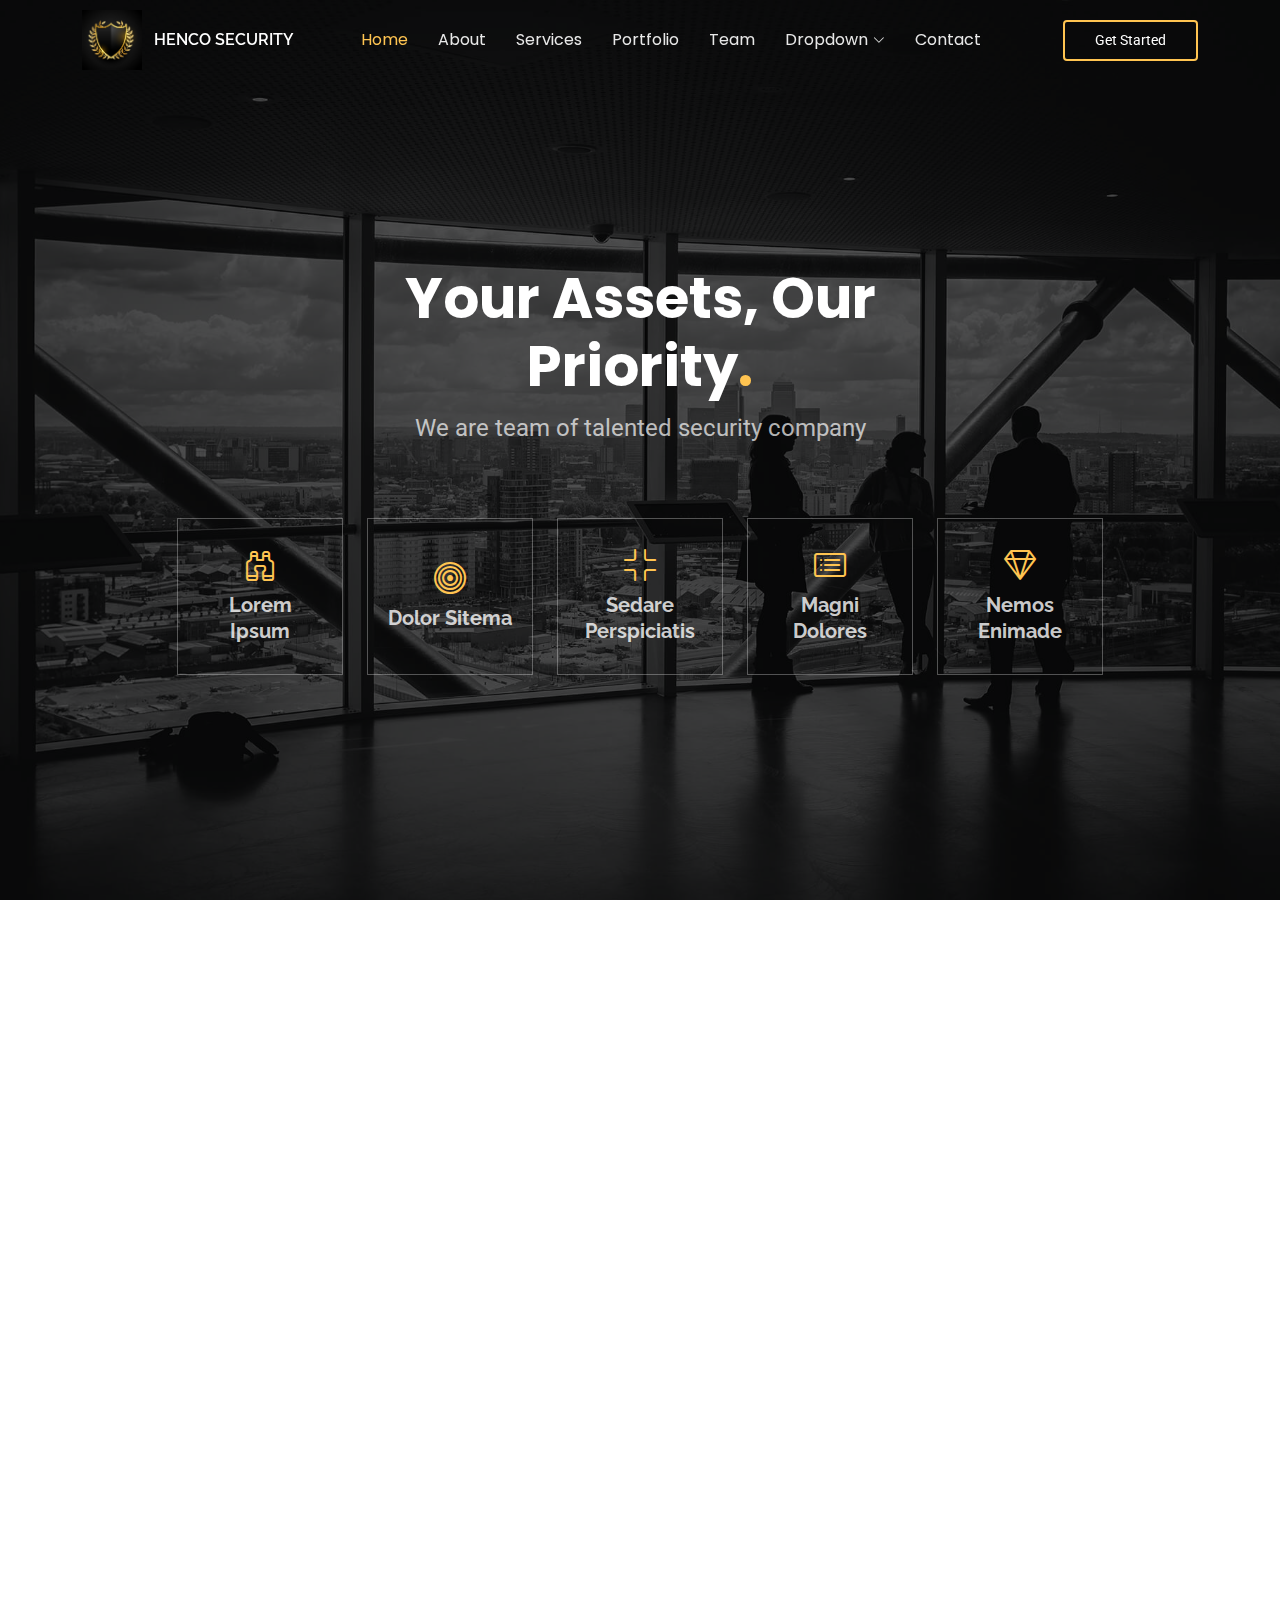
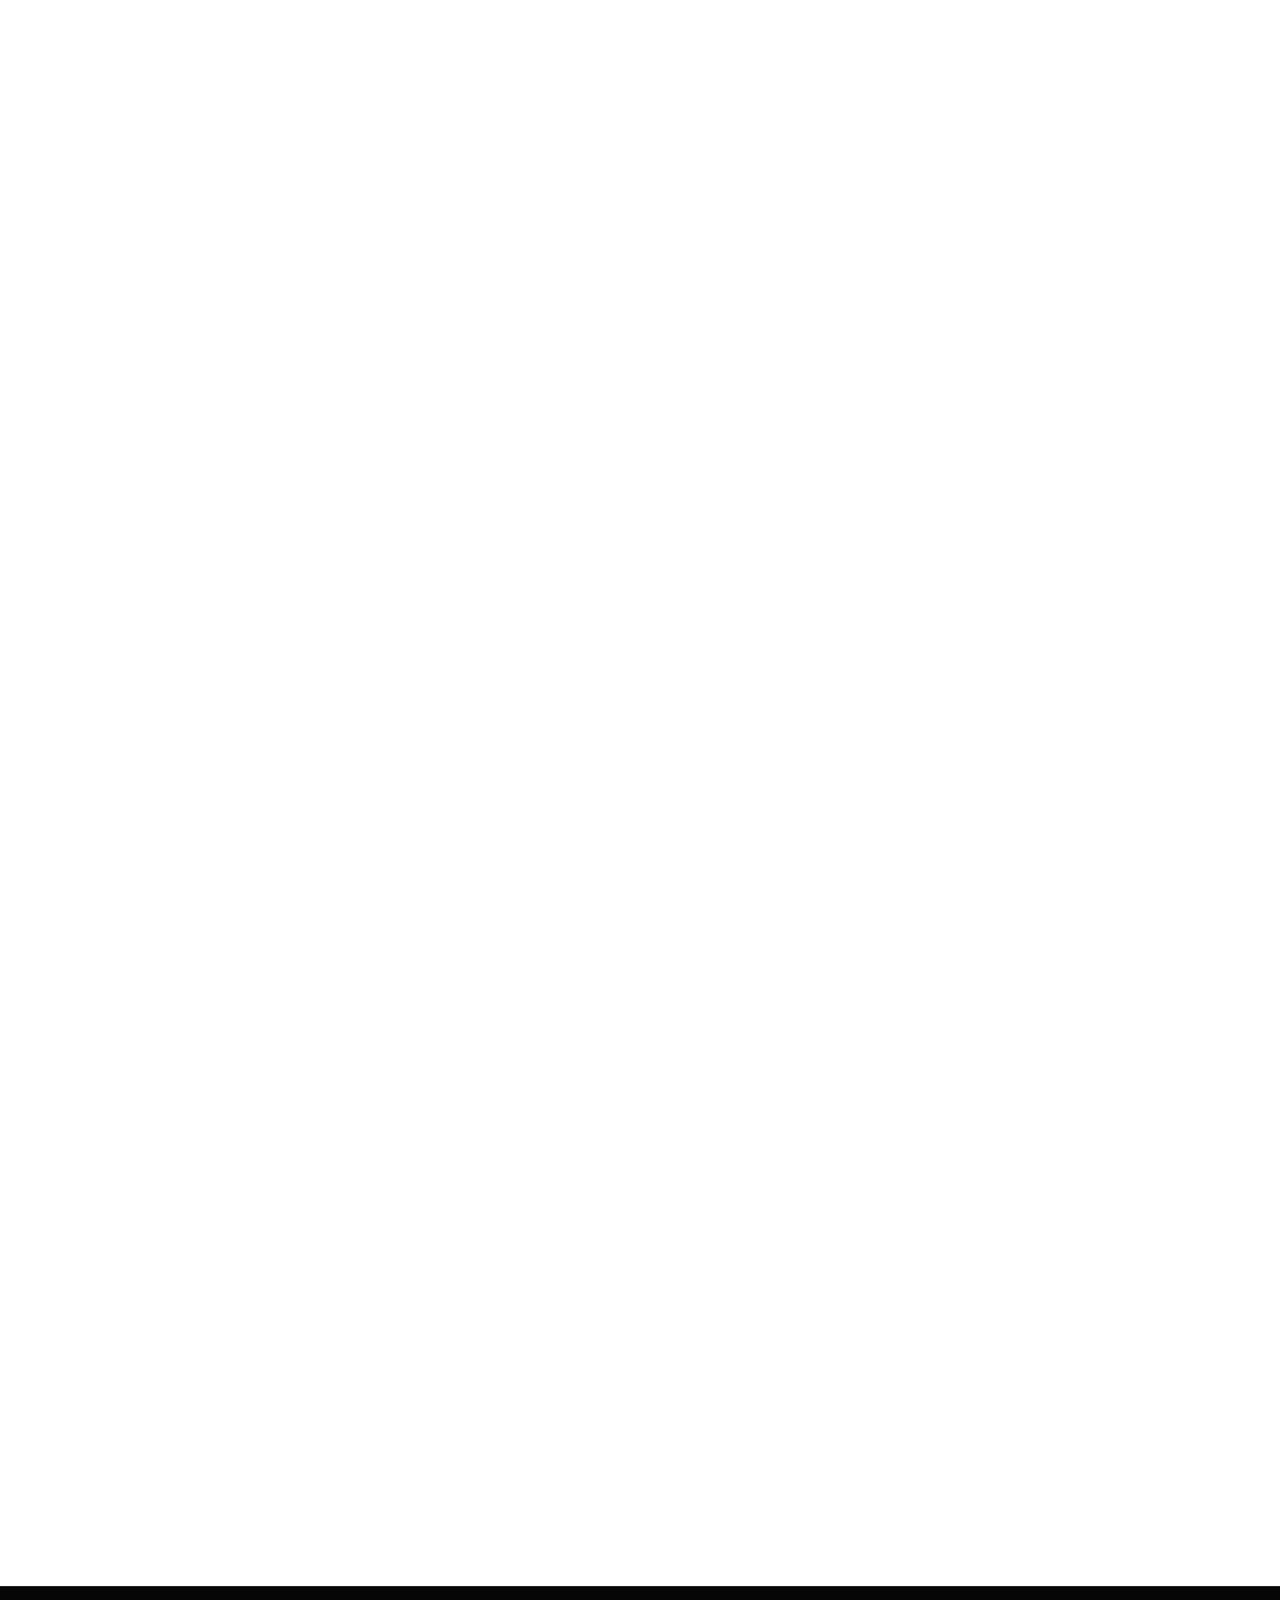
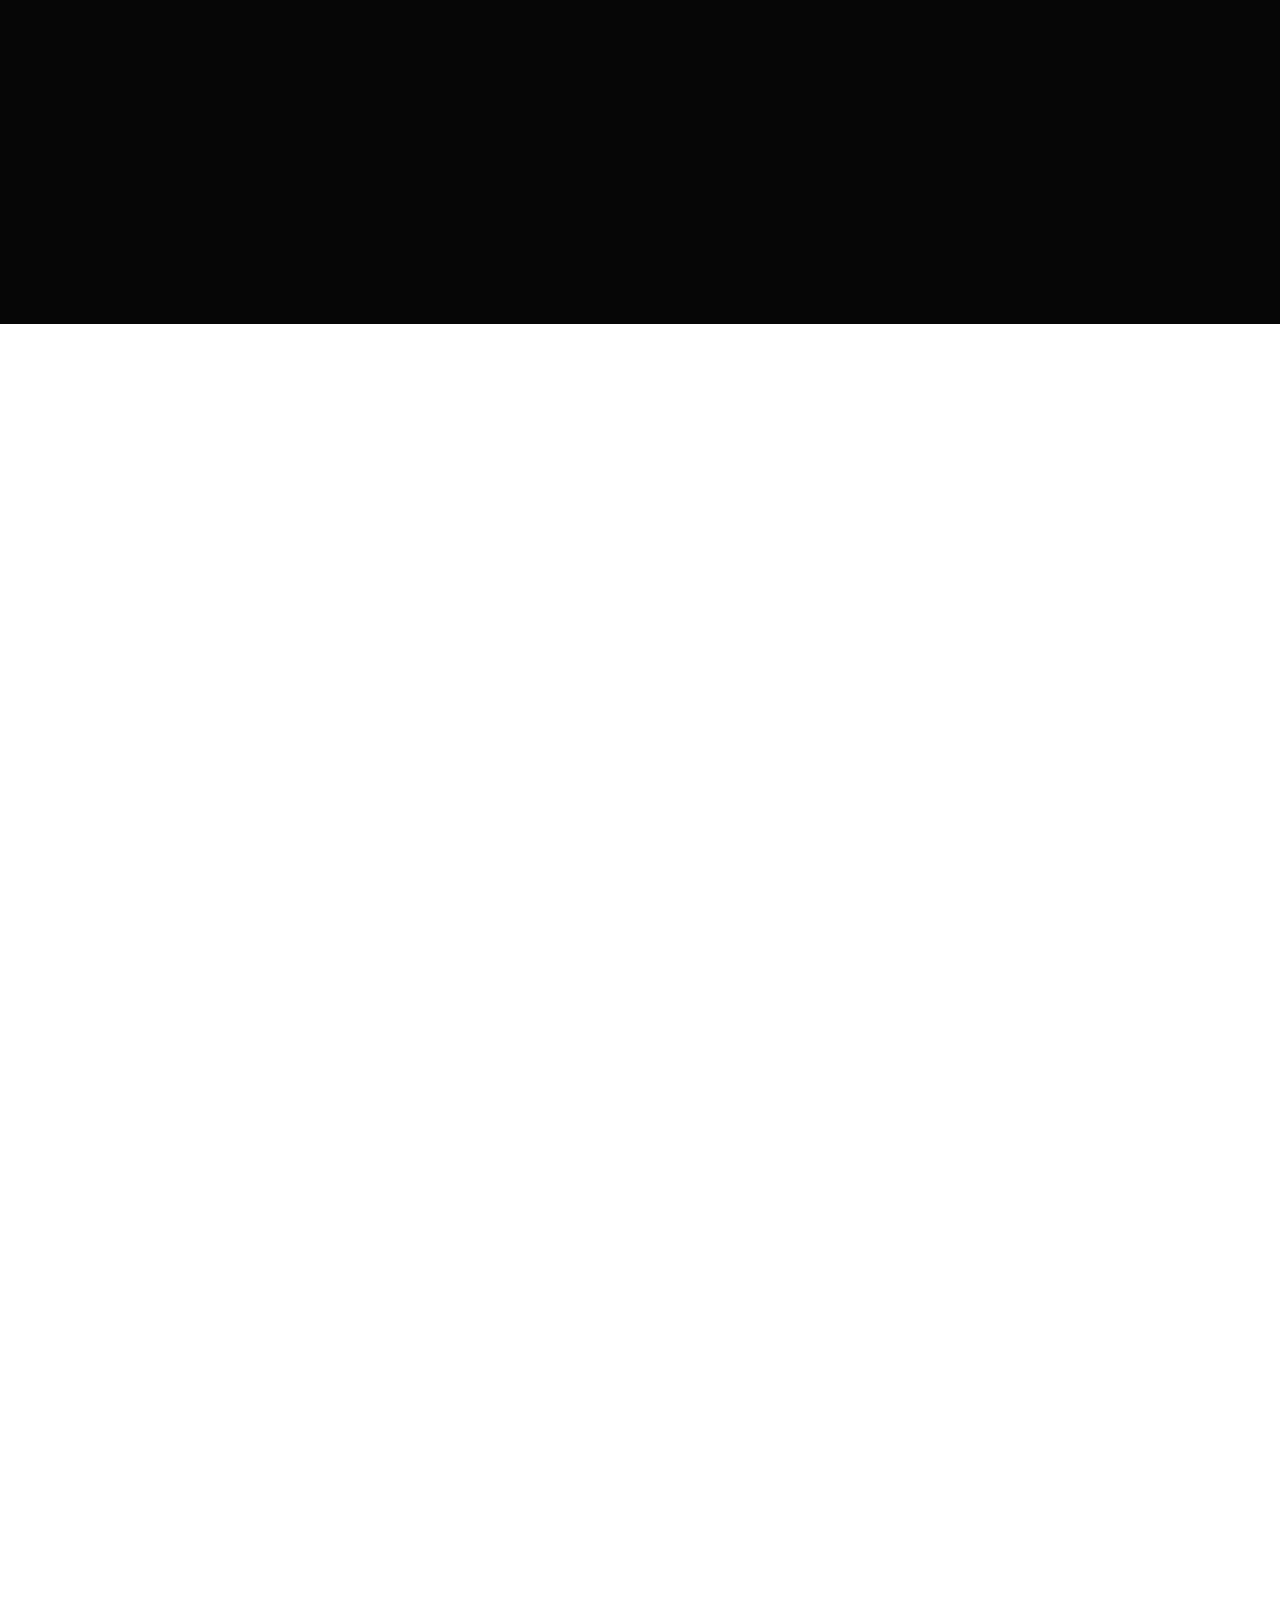
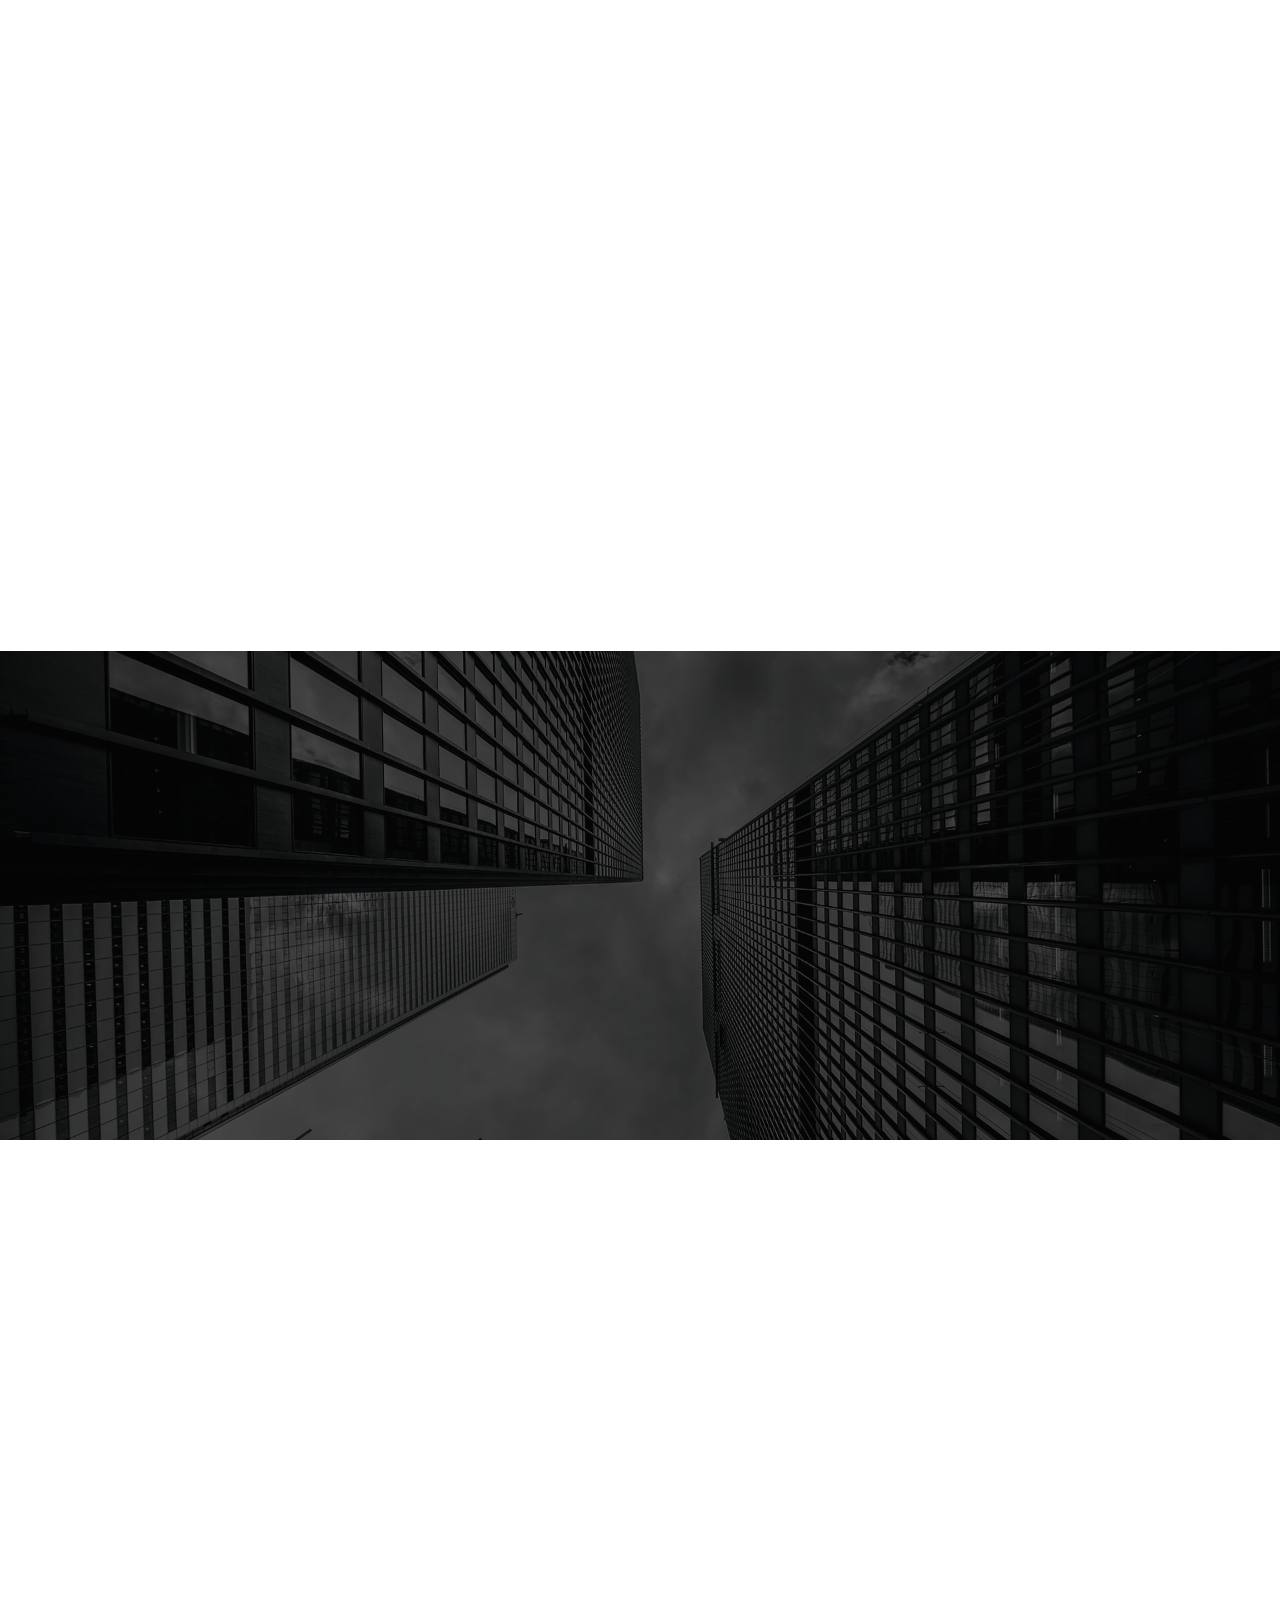
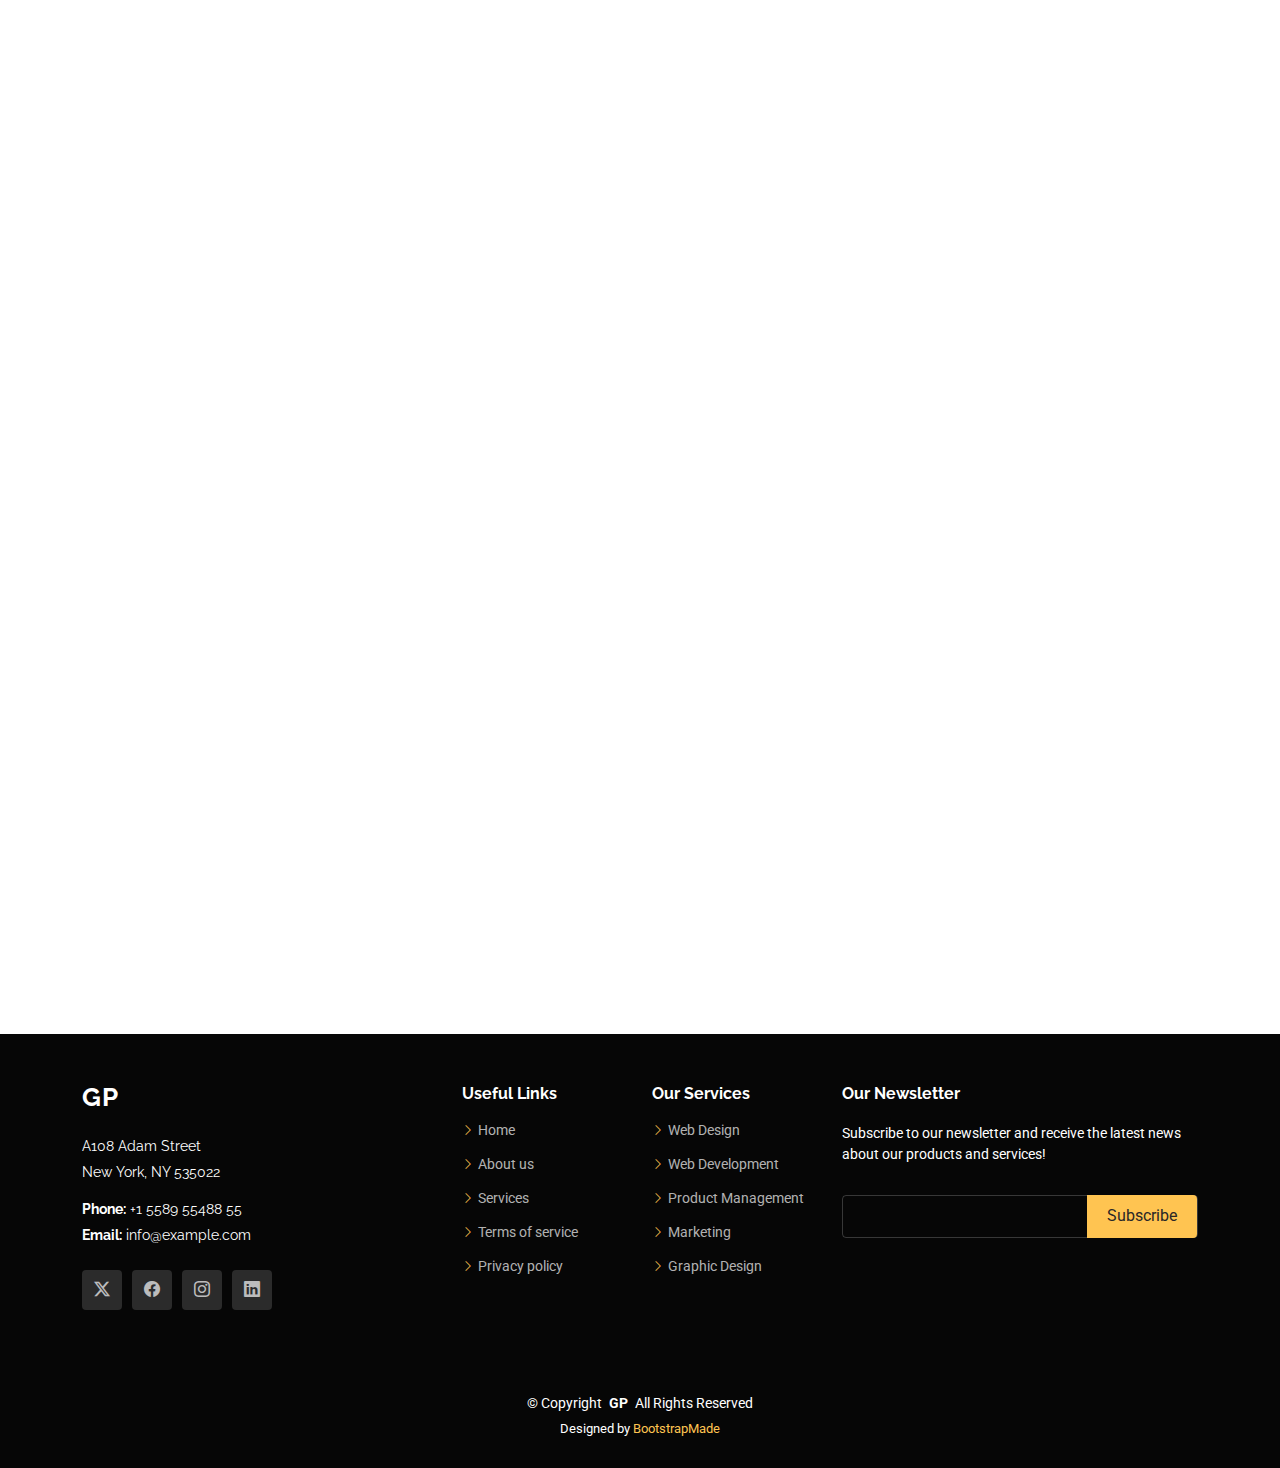
==== index.html @ 719e69a9 "nnn" ====
<!DOCTYPE html>
<html lang="en">

<head>
  <meta charset="utf-8">
  <meta content="width=device-width, initial-scale=1.0" name="viewport">
  <title>Index - Gp Bootstrap Template</title>
  <meta name="description" content="">
  <meta name="keywords" content="">

  <!-- Favicons -->
  <link href="assets/img/favicon.png" rel="icon">
  <link href="assets/img/apple-touch-icon.png" rel="apple-touch-icon">

  <!-- Fonts -->
  <link href="https://fonts.googleapis.com" rel="preconnect">
  <link href="https://fonts.gstatic.com" rel="preconnect" crossorigin>
  <link href="https://fonts.googleapis.com/css2?family=Roboto:ital,wght@0,100;0,300;0,400;0,500;0,700;0,900;1,100;1,300;1,400;1,500;1,700;1,900&family=Poppins:ital,wght@0,100;0,200;0,300;0,400;0,500;0,600;0,700;0,800;0,900;1,100;1,200;1,300;1,400;1,500;1,600;1,700;1,800;1,900&family=Raleway:ital,wght@0,100;0,200;0,300;0,400;0,500;0,600;0,700;0,800;0,900;1,100;1,200;1,300;1,400;1,500;1,600;1,700;1,800;1,900&display=swap" rel="stylesheet">

  <!-- Vendor CSS Files -->
  <link href="assets/vendor/bootstrap/css/bootstrap.min.css" rel="stylesheet">
  <link href="assets/vendor/bootstrap-icons/bootstrap-icons.css" rel="stylesheet">
  <link href="assets/vendor/aos/aos.css" rel="stylesheet">
  <link href="assets/vendor/swiper/swiper-bundle.min.css" rel="stylesheet">
  <link href="assets/vendor/glightbox/css/glightbox.min.css" rel="stylesheet">

  <!-- Main CSS File -->
  <link href="assets/css/main.css" rel="stylesheet">

  <!-- =======================================================
  * Template Name: Gp
  * Template URL: https://bootstrapmade.com/gp-free-multipurpose-html-bootstrap-template/
  * Updated: Aug 15 2024 with Bootstrap v5.3.3
  * Author: BootstrapMade.com
  * License: https://bootstrapmade.com/license/
  ======================================================== -->
</head>

<body class="index-page">

  <header id="header" class="header d-flex align-items-center fixed-top">
    <div class="container-fluid container-xl position-relative d-flex align-items-center justify-content-between">

      <a href="index.html" class="logo d-flex align-items-center me-auto me-lg-0">
        <!-- Uncomment the line below if you also wish to use an image logo -->
        <img src="assets/img/logof.jpg" alt="Henco Security Logo"> 
        <h1 class="sitename">HENCO SECURITY</h1>
        <!--<h1 class="sitename">GP</h1>
        <span>.</span>-->
      </a>

      <nav id="navmenu" class="navmenu">
        <ul>
          <li><a href="#hero" class="active">Home<br></a></li>
          <li><a href="#about">About</a></li>
          <li><a href="#services">Services</a></li>
          <li><a href="#portfolio">Portfolio</a></li>
          <li><a href="#team">Team</a></li>
          <li class="dropdown"><a href="#"><span>Dropdown</span> <i class="bi bi-chevron-down toggle-dropdown"></i></a>
            <ul>
              <li><a href="#">Dropdown 1</a></li>
              <li class="dropdown"><a href="#"><span>Deep Dropdown</span> <i class="bi bi-chevron-down toggle-dropdown"></i></a>
                <ul>
                  <li><a href="#">Deep Dropdown 1</a></li>
                  <li><a href="#">Deep Dropdown 2</a></li>
                  <li><a href="#">Deep Dropdown 3</a></li>
                  <li><a href="#">Deep Dropdown 4</a></li>
                  <li><a href="#">Deep Dropdown 5</a></li>
                </ul>
              </li>
              <li><a href="#">Dropdown 2</a></li>
              <li><a href="#">Dropdown 3</a></li>
              <li><a href="#">Dropdown 4</a></li>
            </ul>
          </li>
          <li><a href="#contact">Contact</a></li>
        </ul>
        <i class="mobile-nav-toggle d-xl-none bi bi-list"></i>
      </nav>

      <a class="btn-getstarted" href="index.html#about">Get Started</a>

    </div>
  </header>

  <main class="main">

    <!-- Hero Section -->
    <section id="hero" class="hero section dark-background">

      <img src="assets/img/hero-bg.jpg" alt="" data-aos="fade-in">

      <div class="container">

        <div class="row justify-content-center text-center" data-aos="fade-up" data-aos-delay="100">
          <div class="col-xl-6 col-lg-8">
            <h2>Your Assets, Our Priority<span>.</span></h2>
            <p>We are team of talented security company</p>
          </div>
        </div>

        <div class="row gy-4 mt-5 justify-content-center" data-aos="fade-up" data-aos-delay="200">
          <div class="col-xl-2 col-md-4" data-aos="fade-up" data-aos-delay="300">
            <div class="icon-box">
              <i class="bi bi-binoculars"></i>
              <h3><a href="">Lorem Ipsum</a></h3>
            </div>
          </div>
          <div class="col-xl-2 col-md-4" data-aos="fade-up" data-aos-delay="400">
            <div class="icon-box">
              <i class="bi bi-bullseye"></i>
              <h3><a href="">Dolor Sitema</a></h3>
            </div>
          </div>
          <div class="col-xl-2 col-md-4" data-aos="fade-up" data-aos-delay="500">
            <div class="icon-box">
              <i class="bi bi-fullscreen-exit"></i>
              <h3><a href="">Sedare Perspiciatis</a></h3>
            </div>
          </div>
          <div class="col-xl-2 col-md-4" data-aos="fade-up" data-aos-delay="600">
            <div class="icon-box">
              <i class="bi bi-card-list"></i>
              <h3><a href="">Magni Dolores</a></h3>
            </div>
          </div>
          <div class="col-xl-2 col-md-4" data-aos="fade-up" data-aos-delay="700">
            <div class="icon-box">
              <i class="bi bi-gem"></i>
              <h3><a href="">Nemos Enimade</a></h3>
            </div>
          </div>
        </div>

      </div>

    </section><!-- /Hero Section -->

    <!-- About Section -->
    <section id="about" class="about section">

      <div class="container" data-aos="fade-up" data-aos-delay="100">

        <div class="row gy-4">
          <div class="col-lg-6 order-1 order-lg-2">
            <img src="assets/img/about.jpg" class="img-fluid" alt="">
          </div>
          <div class="col-lg-6 order-2 order-lg-1 content">
            <h3>Voluptatem dignissimos provident</h3>
            <p class="fst-italic">
              Lorem ipsum dolor sit amet, consectetur adipiscing elit, sed do eiusmod tempor incididunt ut labore et dolore
              magna aliqua.
            </p>
            <ul>
              <li><i class="bi bi-check2-all"></i> <span>Ullamco laboris nisi ut aliquip ex ea commodo consequat.</span></li>
              <li><i class="bi bi-check2-all"></i> <span>Duis aute irure dolor in reprehenderit in voluptate velit.</span></li>
              <li><i class="bi bi-check2-all"></i> <span>Ullamco laboris nisi ut aliquip ex ea commodo consequat. Duis aute irure dolor in reprehenderit in voluptate trideta storacalaperda mastiro dolore eu fugiat nulla pariatur.</span></li>
            </ul>
            <p>
              Ullamco laboris nisi ut aliquip ex ea commodo consequat. Duis aute irure dolor in reprehenderit in voluptate
              velit esse cillum dolore eu fugiat nulla pariatur. Excepteur sint occaecat cupidatat non proident
            </p>
          </div>
        </div>

      </div>

    </section><!-- /About Section -->

    <!-- Clients Section -->
    <section id="clients" class="clients section">

      <div class="container" data-aos="fade-up" data-aos-delay="100">

        <div class="swiper init-swiper">
          <script type="application/json" class="swiper-config">
            {
              "loop": true,
              "speed": 600,
              "autoplay": {
                "delay": 5000
              },
              "slidesPerView": "auto",
              "pagination": {
                "el": ".swiper-pagination",
                "type": "bullets",
                "clickable": true
              },
              "breakpoints": {
                "320": {
                  "slidesPerView": 2,
                  "spaceBetween": 40
                },
                "480": {
                  "slidesPerView": 3,
                  "spaceBetween": 60
                },
                "640": {
                  "slidesPerView": 4,
                  "spaceBetween": 80
                },
                "992": {
                  "slidesPerView": 6,
                  "spaceBetween": 120
                }
              }
            }
          </script>
          <div class="swiper-wrapper align-items-center">
            <div class="swiper-slide"><img src="assets/img/clients/client-1.png" class="img-fluid" alt=""></div>
            <div class="swiper-slide"><img src="assets/img/clients/client-2.png" class="img-fluid" alt=""></div>
            <div class="swiper-slide"><img src="assets/img/clients/client-3.png" class="img-fluid" alt=""></div>
            <div class="swiper-slide"><img src="assets/img/clients/client-4.png" class="img-fluid" alt=""></div>
            <div class="swiper-slide"><img src="assets/img/clients/client-5.png" class="img-fluid" alt=""></div>
            <div class="swiper-slide"><img src="assets/img/clients/client-6.png" class="img-fluid" alt=""></div>
            <div class="swiper-slide"><img src="assets/img/clients/client-7.png" class="img-fluid" alt=""></div>
            <div class="swiper-slide"><img src="assets/img/clients/client-8.png" class="img-fluid" alt=""></div>
          </div>
          <div class="swiper-pagination"></div>
        </div>

      </div>

    </section><!-- /Clients Section -->

    <!-- Features Section -->
    <section id="features" class="features section">

      <div class="container">

        <div class="row gy-4">
          <div class="features-image col-lg-6" data-aos="fade-up" data-aos-delay="100"><img src="assets/img/features-bg.jpg" alt=""></div>
          <div class="col-lg-6">

            <div class="features-item d-flex ps-0 ps-lg-3 pt-4 pt-lg-0" data-aos="fade-up" data-aos-delay="200">
              <i class="bi bi-archive flex-shrink-0"></i>
              <div>
                <h4>Est labore ad</h4>
                <p>Consequuntur sunt aut quasi enim aliquam quae harum pariatur laboris nisi ut aliquip</p>
              </div>
            </div><!-- End Features Item-->

            <div class="features-item d-flex mt-5 ps-0 ps-lg-3" data-aos="fade-up" data-aos-delay="300">
              <i class="bi bi-basket flex-shrink-0"></i>
              <div>
                <h4>Harum esse qui</h4>
                <p>Excepteur sint occaecat cupidatat non proident, sunt in culpa qui officia deserunt</p>
              </div>
            </div><!-- End Features Item-->

            <div class="features-item d-flex mt-5 ps-0 ps-lg-3" data-aos="fade-up" data-aos-delay="400">
              <i class="bi bi-broadcast flex-shrink-0"></i>
              <div>
                <h4>Aut occaecati</h4>
                <p>Aut suscipit aut cum nemo deleniti aut omnis. Doloribus ut maiores omnis facere</p>
              </div>
            </div><!-- End Features Item-->

            <div class="features-item d-flex mt-5 ps-0 ps-lg-3" data-aos="fade-up" data-aos-delay="500">
              <i class="bi bi-camera-reels flex-shrink-0"></i>
              <div>
                <h4>Beatae veritatis</h4>
                <p>Expedita veritatis consequuntur nihil tempore laudantium vitae denat pacta</p>
              </div>
            </div><!-- End Features Item-->

          </div>
        </div>

      </div>

    </section><!-- /Features Section -->

    <!-- Services Section -->
    <section id="services" class="services section">

      <!-- Section Title -->
      <div class="container section-title" data-aos="fade-up">
        <h2>Services</h2>
        <p>Check our Services</p>
      </div><!-- End Section Title -->

      <div class="container">

        <div class="row gy-4">

          <div class="col-lg-4 col-md-6" data-aos="fade-up" data-aos-delay="100">
            <div class="service-item position-relative">
              <div class="icon">
                <i class="bi bi-activity"></i>
              </div>
              <a href="service-details.html" class="stretched-link">
                <h3>Nesciunt Mete</h3>
              </a>
              <p>Provident nihil minus qui consequatur non omnis maiores. Eos accusantium minus dolores iure perferendis tempore et consequatur.</p>
            </div>
          </div><!-- End Service Item -->

          <div class="col-lg-4 col-md-6" data-aos="fade-up" data-aos-delay="200">
            <div class="service-item position-relative">
              <div class="icon">
                <i class="bi bi-broadcast"></i>
              </div>
              <a href="service-details.html" class="stretched-link">
                <h3>Eosle Commodi</h3>
              </a>
              <p>Ut autem aut autem non a. Sint sint sit facilis nam iusto sint. Libero corrupti neque eum hic non ut nesciunt dolorem.</p>
            </div>
          </div><!-- End Service Item -->

          <div class="col-lg-4 col-md-6" data-aos="fade-up" data-aos-delay="300">
            <div class="service-item position-relative">
              <div class="icon">
                <i class="bi bi-easel"></i>
              </div>
              <a href="service-details.html" class="stretched-link">
                <h3>Ledo Markt</h3>
              </a>
              <p>Ut excepturi voluptatem nisi sed. Quidem fuga consequatur. Minus ea aut. Vel qui id voluptas adipisci eos earum corrupti.</p>
            </div>
          </div><!-- End Service Item -->

          <div class="col-lg-4 col-md-6" data-aos="fade-up" data-aos-delay="400">
            <div class="service-item position-relative">
              <div class="icon">
                <i class="bi bi-bounding-box-circles"></i>
              </div>
              <a href="service-details.html" class="stretched-link">
                <h3>Asperiores Commodit</h3>
              </a>
              <p>Non et temporibus minus omnis sed dolor esse consequatur. Cupiditate sed error ea fuga sit provident adipisci neque.</p>
              <a href="service-details.html" class="stretched-link"></a>
            </div>
          </div><!-- End Service Item -->

          <div class="col-lg-4 col-md-6" data-aos="fade-up" data-aos-delay="500">
            <div class="service-item position-relative">
              <div class="icon">
                <i class="bi bi-calendar4-week"></i>
              </div>
              <a href="service-details.html" class="stretched-link">
                <h3>Velit Doloremque</h3>
              </a>
              <p>Cumque et suscipit saepe. Est maiores autem enim facilis ut aut ipsam corporis aut. Sed animi at autem alias eius labore.</p>
              <a href="service-details.html" class="stretched-link"></a>
            </div>
          </div><!-- End Service Item -->

          <div class="col-lg-4 col-md-6" data-aos="fade-up" data-aos-delay="600">
            <div class="service-item position-relative">
              <div class="icon">
                <i class="bi bi-chat-square-text"></i>
              </div>
              <a href="service-details.html" class="stretched-link">
                <h3>Dolori Architecto</h3>
              </a>
              <p>Hic molestias ea quibusdam eos. Fugiat enim doloremque aut neque non et debitis iure. Corrupti recusandae ducimus enim.</p>
              <a href="service-details.html" class="stretched-link"></a>
            </div>
          </div><!-- End Service Item -->

        </div>

      </div>

    </section><!-- /Services Section -->

    <!-- Call To Action Section -->
    <section id="call-to-action" class="call-to-action section dark-background">

      <img src="assets/img/cta-bg.jpg" alt="">

      <div class="container">
        <div class="row justify-content-center" data-aos="zoom-in" data-aos-delay="100">
          <div class="col-xl-10">
            <div class="text-center">
              <h3>Call To Action</h3>
              <p>Duis aute irure dolor in reprehenderit in voluptate velit esse cillum dolore eu fugiat nulla pariatur. Excepteur sint occaecat cupidatat non proident, sunt in culpa qui officia deserunt mollit anim id est laborum.</p>
              <a class="cta-btn" href="#">Call To Action</a>
            </div>
          </div>
        </div>
      </div>

    </section><!-- /Call To Action Section -->

    <!-- Portfolio Section -->
    <section id="portfolio" class="portfolio section">

      <!-- Section Title -->
      <div class="container section-title" data-aos="fade-up">
        <h2>Portfolio</h2>
        <p>Check our Portfolio</p>
      </div><!-- End Section Title -->

      <div class="container">

        <div class="isotope-layout" data-default-filter="*" data-layout="masonry" data-sort="original-order">

          <ul class="portfolio-filters isotope-filters" data-aos="fade-up" data-aos-delay="100">
            <li data-filter="*" class="filter-active">All</li>
            <li data-filter=".filter-app">App</li>
            <li data-filter=".filter-product">Card</li>
            <li data-filter=".filter-branding">Web</li>
          </ul><!-- End Portfolio Filters -->

          <div class="row gy-4 isotope-container" data-aos="fade-up" data-aos-delay="200">

            <div class="col-lg-4 col-md-6 portfolio-item isotope-item filter-app">
              <img src="assets/img/masonry-portfolio/masonry-portfolio-1.jpg" class="img-fluid" alt="">
              <div class="portfolio-info">
                <h4>App 1</h4>
                <p>Lorem ipsum, dolor sit</p>
                <a href="assets/img/masonry-portfolio/masonry-portfolio-1.jpg" title="App 1" data-gallery="portfolio-gallery-app" class="glightbox preview-link"><i class="bi bi-zoom-in"></i></a>
                <a href="portfolio-details.html" title="More Details" class="details-link"><i class="bi bi-link-45deg"></i></a>
              </div>
            </div><!-- End Portfolio Item -->

            <div class="col-lg-4 col-md-6 portfolio-item isotope-item filter-product">
              <img src="assets/img/masonry-portfolio/masonry-portfolio-2.jpg" class="img-fluid" alt="">
              <div class="portfolio-info">
                <h4>Product 1</h4>
                <p>Lorem ipsum, dolor sit</p>
                <a href="assets/img/masonry-portfolio/masonry-portfolio-2.jpg" title="Product 1" data-gallery="portfolio-gallery-product" class="glightbox preview-link"><i class="bi bi-zoom-in"></i></a>
                <a href="portfolio-details.html" title="More Details" class="details-link"><i class="bi bi-link-45deg"></i></a>
              </div>
            </div><!-- End Portfolio Item -->

            <div class="col-lg-4 col-md-6 portfolio-item isotope-item filter-branding">
              <img src="assets/img/masonry-portfolio/masonry-portfolio-3.jpg" class="img-fluid" alt="">
              <div class="portfolio-info">
                <h4>Branding 1</h4>
                <p>Lorem ipsum, dolor sit</p>
                <a href="assets/img/masonry-portfolio/masonry-portfolio-3.jpg" title="Branding 1" data-gallery="portfolio-gallery-branding" class="glightbox preview-link"><i class="bi bi-zoom-in"></i></a>
                <a href="portfolio-details.html" title="More Details" class="details-link"><i class="bi bi-link-45deg"></i></a>
              </div>
            </div><!-- End Portfolio Item -->

            <div class="col-lg-4 col-md-6 portfolio-item isotope-item filter-app">
              <img src="assets/img/masonry-portfolio/masonry-portfolio-4.jpg" class="img-fluid" alt="">
              <div class="portfolio-info">
                <h4>App 2</h4>
                <p>Lorem ipsum, dolor sit</p>
                <a href="assets/img/masonry-portfolio/masonry-portfolio-4.jpg" title="App 2" data-gallery="portfolio-gallery-app" class="glightbox preview-link"><i class="bi bi-zoom-in"></i></a>
                <a href="portfolio-details.html" title="More Details" class="details-link"><i class="bi bi-link-45deg"></i></a>
              </div>
            </div><!-- End Portfolio Item -->

            <div class="col-lg-4 col-md-6 portfolio-item isotope-item filter-product">
              <img src="assets/img/masonry-portfolio/masonry-portfolio-5.jpg" class="img-fluid" alt="">
              <div class="portfolio-info">
                <h4>Product 2</h4>
                <p>Lorem ipsum, dolor sit</p>
                <a href="assets/img/masonry-portfolio/masonry-portfolio-5.jpg" title="Product 2" data-gallery="portfolio-gallery-product" class="glightbox preview-link"><i class="bi bi-zoom-in"></i></a>
                <a href="portfolio-details.html" title="More Details" class="details-link"><i class="bi bi-link-45deg"></i></a>
              </div>
            </div><!-- End Portfolio Item -->

            <div class="col-lg-4 col-md-6 portfolio-item isotope-item filter-branding">
              <img src="assets/img/masonry-portfolio/masonry-portfolio-6.jpg" class="img-fluid" alt="">
              <div class="portfolio-info">
                <h4>Branding 2</h4>
                <p>Lorem ipsum, dolor sit</p>
                <a href="assets/img/masonry-portfolio/masonry-portfolio-6.jpg" title="Branding 2" data-gallery="portfolio-gallery-branding" class="glightbox preview-link"><i class="bi bi-zoom-in"></i></a>
                <a href="portfolio-details.html" title="More Details" class="details-link"><i class="bi bi-link-45deg"></i></a>
              </div>
            </div><!-- End Portfolio Item -->

            <div class="col-lg-4 col-md-6 portfolio-item isotope-item filter-app">
              <img src="assets/img/masonry-portfolio/masonry-portfolio-7.jpg" class="img-fluid" alt="">
              <div class="portfolio-info">
                <h4>App 3</h4>
                <p>Lorem ipsum, dolor sit</p>
                <a href="assets/img/masonry-portfolio/masonry-portfolio-7.jpg" title="App 3" data-gallery="portfolio-gallery-app" class="glightbox preview-link"><i class="bi bi-zoom-in"></i></a>
                <a href="portfolio-details.html" title="More Details" class="details-link"><i class="bi bi-link-45deg"></i></a>
              </div>
            </div><!-- End Portfolio Item -->

            <div class="col-lg-4 col-md-6 portfolio-item isotope-item filter-product">
              <img src="assets/img/masonry-portfolio/masonry-portfolio-8.jpg" class="img-fluid" alt="">
              <div class="portfolio-info">
                <h4>Product 3</h4>
                <p>Lorem ipsum, dolor sit</p>
                <a href="assets/img/masonry-portfolio/masonry-portfolio-8.jpg" title="Product 3" data-gallery="portfolio-gallery-product" class="glightbox preview-link"><i class="bi bi-zoom-in"></i></a>
                <a href="portfolio-details.html" title="More Details" class="details-link"><i class="bi bi-link-45deg"></i></a>
              </div>
            </div><!-- End Portfolio Item -->

            <div class="col-lg-4 col-md-6 portfolio-item isotope-item filter-branding">
              <img src="assets/img/masonry-portfolio/masonry-portfolio-9.jpg" class="img-fluid" alt="">
              <div class="portfolio-info">
                <h4>Branding 3</h4>
                <p>Lorem ipsum, dolor sit</p>
                <a href="assets/img/masonry-portfolio/masonry-portfolio-9.jpg" title="Branding 2" data-gallery="portfolio-gallery-branding" class="glightbox preview-link"><i class="bi bi-zoom-in"></i></a>
                <a href="portfolio-details.html" title="More Details" class="details-link"><i class="bi bi-link-45deg"></i></a>
              </div>
            </div><!-- End Portfolio Item -->

          </div><!-- End Portfolio Container -->

        </div>

      </div>

    </section><!-- /Portfolio Section -->

    <!-- Stats Section -->
    <section id="stats" class="stats section">

      <div class="container" data-aos="fade-up" data-aos-delay="100">

        <div class="row gy-4 align-items-center justify-content-between">

          <div class="col-lg-5">
            <img src="assets/img/stats-img.jpg" alt="" class="img-fluid">
          </div>

          <div class="col-lg-6">

            <h3 class="fw-bold fs-2 mb-3">Voluptatem dignissimos provident quasi</h3>
            <p>
              Lorem ipsum dolor sit amet, consectetur adipiscing elit, sed do eiusmod tempor incididunt ut labore et dolore magna aliqua. Duis aute irure dolor in reprehenderit
            </p>

            <div class="row gy-4">

              <div class="col-lg-6">
                <div class="stats-item d-flex">
                  <i class="bi bi-emoji-smile flex-shrink-0"></i>
                  <div>
                    <span data-purecounter-start="0" data-purecounter-end="232" data-purecounter-duration="1" class="purecounter"></span>
                    <p><strong>Happy Clients</strong> <span>consequuntur quae</span></p>
                  </div>
                </div>
              </div><!-- End Stats Item -->

              <div class="col-lg-6">
                <div class="stats-item d-flex">
                  <i class="bi bi-journal-richtext flex-shrink-0"></i>
                  <div>
                    <span data-purecounter-start="0" data-purecounter-end="521" data-purecounter-duration="1" class="purecounter"></span>
                    <p><strong>Projects</strong> <span>adipisci atque cum quia aut</span></p>
                  </div>
                </div>
              </div><!-- End Stats Item -->

              <div class="col-lg-6">
                <div class="stats-item d-flex">
                  <i class="bi bi-headset flex-shrink-0"></i>
                  <div>
                    <span data-purecounter-start="0" data-purecounter-end="1453" data-purecounter-duration="1" class="purecounter"></span>
                    <p><strong>Hours Of Support</strong> <span>aut commodi quaerat</span></p>
                  </div>
                </div>
              </div><!-- End Stats Item -->

              <div class="col-lg-6">
                <div class="stats-item d-flex">
                  <i class="bi bi-people flex-shrink-0"></i>
                  <div>
                    <span data-purecounter-start="0" data-purecounter-end="32" data-purecounter-duration="1" class="purecounter"></span>
                    <p><strong>Hard Workers</strong> <span>rerum asperiores dolor</span></p>
                  </div>
                </div>
              </div><!-- End Stats Item -->

            </div>

          </div>

        </div>

      </div>

    </section><!-- /Stats Section -->

    <!-- Testimonials Section -->
    <section id="testimonials" class="testimonials section dark-background">

      <img src="assets/img/testimonials-bg.jpg" class="testimonials-bg" alt="">

      <div class="container" data-aos="fade-up" data-aos-delay="100">

        <div class="swiper init-swiper">
          <script type="application/json" class="swiper-config">
            {
              "loop": true,
              "speed": 600,
              "autoplay": {
                "delay": 5000
              },
              "slidesPerView": "auto",
              "pagination": {
                "el": ".swiper-pagination",
                "type": "bullets",
                "clickable": true
              }
            }
          </script>
          <div class="swiper-wrapper">

            <div class="swiper-slide">
              <div class="testimonial-item">
                <img src="assets/img/testimonials/testimonials-1.jpg" class="testimonial-img" alt="">
                <h3>Saul Goodman</h3>
                <h4>Ceo &amp; Founder</h4>
                <div class="stars">
                  <i class="bi bi-star-fill"></i><i class="bi bi-star-fill"></i><i class="bi bi-star-fill"></i><i class="bi bi-star-fill"></i><i class="bi bi-star-fill"></i>
                </div>
                <p>
                  <i class="bi bi-quote quote-icon-left"></i>
                  <span>Proin iaculis purus consequat sem cure digni ssim donec porttitora entum suscipit rhoncus. Accusantium quam, ultricies eget id, aliquam eget nibh et. Maecen aliquam, risus at semper.</span>
                  <i class="bi bi-quote quote-icon-right"></i>
                </p>
              </div>
            </div><!-- End testimonial item -->

            <div class="swiper-slide">
              <div class="testimonial-item">
                <img src="assets/img/testimonials/testimonials-2.jpg" class="testimonial-img" alt="">
                <h3>Sara Wilsson</h3>
                <h4>Designer</h4>
                <div class="stars">
                  <i class="bi bi-star-fill"></i><i class="bi bi-star-fill"></i><i class="bi bi-star-fill"></i><i class="bi bi-star-fill"></i><i class="bi bi-star-fill"></i>
                </div>
                <p>
                  <i class="bi bi-quote quote-icon-left"></i>
                  <span>Export tempor illum tamen malis malis eram quae irure esse labore quem cillum quid cillum eram malis quorum velit fore eram velit sunt aliqua noster fugiat irure amet legam anim culpa.</span>
                  <i class="bi bi-quote quote-icon-right"></i>
                </p>
              </div>
            </div><!-- End testimonial item -->

            <div class="swiper-slide">
              <div class="testimonial-item">
                <img src="assets/img/testimonials/testimonials-3.jpg" class="testimonial-img" alt="">
                <h3>Jena Karlis</h3>
                <h4>Store Owner</h4>
                <div class="stars">
                  <i class="bi bi-star-fill"></i><i class="bi bi-star-fill"></i><i class="bi bi-star-fill"></i><i class="bi bi-star-fill"></i><i class="bi bi-star-fill"></i>
                </div>
                <p>
                  <i class="bi bi-quote quote-icon-left"></i>
                  <span>Enim nisi quem export duis labore cillum quae magna enim sint quorum nulla quem veniam duis minim tempor labore quem eram duis noster aute amet eram fore quis sint minim.</span>
                  <i class="bi bi-quote quote-icon-right"></i>
                </p>
              </div>
            </div><!-- End testimonial item -->

            <div class="swiper-slide">
              <div class="testimonial-item">
                <img src="assets/img/testimonials/testimonials-4.jpg" class="testimonial-img" alt="">
                <h3>Matt Brandon</h3>
                <h4>Freelancer</h4>
                <div class="stars">
                  <i class="bi bi-star-fill"></i><i class="bi bi-star-fill"></i><i class="bi bi-star-fill"></i><i class="bi bi-star-fill"></i><i class="bi bi-star-fill"></i>
                </div>
                <p>
                  <i class="bi bi-quote quote-icon-left"></i>
                  <span>Fugiat enim eram quae cillum dolore dolor amet nulla culpa multos export minim fugiat minim velit minim dolor enim duis veniam ipsum anim magna sunt elit fore quem dolore labore illum veniam.</span>
                  <i class="bi bi-quote quote-icon-right"></i>
                </p>
              </div>
            </div><!-- End testimonial item -->

            <div class="swiper-slide">
              <div class="testimonial-item">
                <img src="assets/img/testimonials/testimonials-5.jpg" class="testimonial-img" alt="">
                <h3>John Larson</h3>
                <h4>Entrepreneur</h4>
                <div class="stars">
                  <i class="bi bi-star-fill"></i><i class="bi bi-star-fill"></i><i class="bi bi-star-fill"></i><i class="bi bi-star-fill"></i><i class="bi bi-star-fill"></i>
                </div>
                <p>
                  <i class="bi bi-quote quote-icon-left"></i>
                  <span>Quis quorum aliqua sint quem legam fore sunt eram irure aliqua veniam tempor noster veniam enim culpa labore duis sunt culpa nulla illum cillum fugiat legam esse veniam culpa fore nisi cillum quid.</span>
                  <i class="bi bi-quote quote-icon-right"></i>
                </p>
              </div>
            </div><!-- End testimonial item -->

          </div>
          <div class="swiper-pagination"></div>
        </div>

      </div>

    </section><!-- /Testimonials Section -->

    <!-- Team Section -->
    <section id="team" class="team section">

      <!-- Section Title -->
      <div class="container section-title" data-aos="fade-up">
        <h2>Team</h2>
        <p>our Team</p>
      </div><!-- End Section Title -->

      <div class="container">

        <div class="row gy-4">

          <div class="col-lg-3 col-md-6 d-flex align-items-stretch" data-aos="fade-up" data-aos-delay="100">
            <div class="team-member">
              <div class="member-img">
                <img src="assets/img/team/team-1.jpg" class="img-fluid" alt="">
                <div class="social">
                  <a href=""><i class="bi bi-twitter-x"></i></a>
                  <a href=""><i class="bi bi-facebook"></i></a>
                  <a href=""><i class="bi bi-instagram"></i></a>
                  <a href=""><i class="bi bi-linkedin"></i></a>
                </div>
              </div>
              <div class="member-info">
                <h4>Walter White</h4>
                <span>Chief Executive Officer</span>
              </div>
            </div>
          </div><!-- End Team Member -->

          <div class="col-lg-3 col-md-6 d-flex align-items-stretch" data-aos="fade-up" data-aos-delay="200">
            <div class="team-member">
              <div class="member-img">
                <img src="assets/img/team/team-2.jpg" class="img-fluid" alt="">
                <div class="social">
                  <a href=""><i class="bi bi-twitter-x"></i></a>
                  <a href=""><i class="bi bi-facebook"></i></a>
                  <a href=""><i class="bi bi-instagram"></i></a>
                  <a href=""><i class="bi bi-linkedin"></i></a>
                </div>
              </div>
              <div class="member-info">
                <h4>Sarah Jhonson</h4>
                <span>Product Manager</span>
              </div>
            </div>
          </div><!-- End Team Member -->

          <div class="col-lg-3 col-md-6 d-flex align-items-stretch" data-aos="fade-up" data-aos-delay="300">
            <div class="team-member">
              <div class="member-img">
                <img src="assets/img/team/team-3.jpg" class="img-fluid" alt="">
                <div class="social">
                  <a href=""><i class="bi bi-twitter-x"></i></a>
                  <a href=""><i class="bi bi-facebook"></i></a>
                  <a href=""><i class="bi bi-instagram"></i></a>
                  <a href=""><i class="bi bi-linkedin"></i></a>
                </div>
              </div>
              <div class="member-info">
                <h4>William Anderson</h4>
                <span>CTO</span>
              </div>
            </div>
          </div><!-- End Team Member -->

          <div class="col-lg-3 col-md-6 d-flex align-items-stretch" data-aos="fade-up" data-aos-delay="400">
            <div class="team-member">
              <div class="member-img">
                <img src="assets/img/team/team-4.jpg" class="img-fluid" alt="">
                <div class="social">
                  <a href=""><i class="bi bi-twitter-x"></i></a>
                  <a href=""><i class="bi bi-facebook"></i></a>
                  <a href=""><i class="bi bi-instagram"></i></a>
                  <a href=""><i class="bi bi-linkedin"></i></a>
                </div>
              </div>
              <div class="member-info">
                <h4>Amanda Jepson</h4>
                <span>Accountant</span>
              </div>
            </div>
          </div><!-- End Team Member -->

        </div>

      </div>

    </section><!-- /Team Section -->

    <!-- Contact Section -->
    <section id="contact" class="contact section">

      <!-- Section Title -->
      <div class="container section-title" data-aos="fade-up">
        <h2>Contact</h2>
        <p>Contact Us</p>
      </div><!-- End Section Title -->

      <div class="container" data-aos="fade-up" data-aos-delay="100">

        <div class="mb-4" data-aos="fade-up" data-aos-delay="200">
          <iframe style="border:0; width: 100%; height: 270px;" src="https://www.google.com/maps/embed?pb=!1m14!1m8!1m3!1d48389.78314118045!2d-74.006138!3d40.710059!3m2!1i1024!2i768!4f13.1!3m3!1m2!1s0x89c25a22a3bda30d%3A0xb89d1fe6bc499443!2sDowntown%20Conference%20Center!5e0!3m2!1sen!2sus!4v1676961268712!5m2!1sen!2sus" frameborder="0" allowfullscreen="" loading="lazy" referrerpolicy="no-referrer-when-downgrade"></iframe>
        </div><!-- End Google Maps -->

        <div class="row gy-4">

          <div class="col-lg-4">
            <div class="info-item d-flex" data-aos="fade-up" data-aos-delay="300">
              <i class="bi bi-geo-alt flex-shrink-0"></i>
              <div>
                <h3>Address</h3>
                <p>A108 Adam Street, New York, NY 535022</p>
              </div>
            </div><!-- End Info Item -->

            <div class="info-item d-flex" data-aos="fade-up" data-aos-delay="400">
              <i class="bi bi-telephone flex-shrink-0"></i>
              <div>
                <h3>Call Us</h3>
                <p>+1 5589 55488 55</p>
              </div>
            </div><!-- End Info Item -->

            <div class="info-item d-flex" data-aos="fade-up" data-aos-delay="500">
              <i class="bi bi-envelope flex-shrink-0"></i>
              <div>
                <h3>Email Us</h3>
                <p>info@example.com</p>
              </div>
            </div><!-- End Info Item -->

          </div>

          <div class="col-lg-8">
            <form action="forms/contact.php" method="post" class="php-email-form" data-aos="fade-up" data-aos-delay="200">
              <div class="row gy-4">

                <div class="col-md-6">
                  <input type="text" name="name" class="form-control" placeholder="Your Name" required="">
                </div>

                <div class="col-md-6 ">
                  <input type="email" class="form-control" name="email" placeholder="Your Email" required="">
                </div>

                <div class="col-md-12">
                  <input type="text" class="form-control" name="subject" placeholder="Subject" required="">
                </div>

                <div class="col-md-12">
                  <textarea class="form-control" name="message" rows="6" placeholder="Message" required=""></textarea>
                </div>

                <div class="col-md-12 text-center">
                  <div class="loading">Loading</div>
                  <div class="error-message"></div>
                  <div class="sent-message">Your message has been sent. Thank you!</div>

                  <button type="submit">Send Message</button>
                </div>

              </div>
            </form>
          </div><!-- End Contact Form -->

        </div>

      </div>

    </section><!-- /Contact Section -->

  </main>

  <footer id="footer" class="footer dark-background">

    <div class="footer-top">
      <div class="container">
        <div class="row gy-4">
          <div class="col-lg-4 col-md-6 footer-about">
            <a href="index.html" class="logo d-flex align-items-center">
              <span class="sitename">GP</span>
            </a>
            <div class="footer-contact pt-3">
              <p>A108 Adam Street</p>
              <p>New York, NY 535022</p>
              <p class="mt-3"><strong>Phone:</strong> <span>+1 5589 55488 55</span></p>
              <p><strong>Email:</strong> <span>info@example.com</span></p>
            </div>
            <div class="social-links d-flex mt-4">
              <a href=""><i class="bi bi-twitter-x"></i></a>
              <a href=""><i class="bi bi-facebook"></i></a>
              <a href=""><i class="bi bi-instagram"></i></a>
              <a href=""><i class="bi bi-linkedin"></i></a>
            </div>
          </div>

          <div class="col-lg-2 col-md-3 footer-links">
            <h4>Useful Links</h4>
            <ul>
              <li><i class="bi bi-chevron-right"></i> <a href="#"> Home</a></li>
              <li><i class="bi bi-chevron-right"></i> <a href="#"> About us</a></li>
              <li><i class="bi bi-chevron-right"></i> <a href="#"> Services</a></li>
              <li><i class="bi bi-chevron-right"></i> <a href="#"> Terms of service</a></li>
              <li><i class="bi bi-chevron-right"></i> <a href="#"> Privacy policy</a></li>
            </ul>
          </div>

          <div class="col-lg-2 col-md-3 footer-links">
            <h4>Our Services</h4>
            <ul>
              <li><i class="bi bi-chevron-right"></i> <a href="#"> Web Design</a></li>
              <li><i class="bi bi-chevron-right"></i> <a href="#"> Web Development</a></li>
              <li><i class="bi bi-chevron-right"></i> <a href="#"> Product Management</a></li>
              <li><i class="bi bi-chevron-right"></i> <a href="#"> Marketing</a></li>
              <li><i class="bi bi-chevron-right"></i> <a href="#"> Graphic Design</a></li>
            </ul>
          </div>

          <div class="col-lg-4 col-md-12 footer-newsletter">
            <h4>Our Newsletter</h4>
            <p>Subscribe to our newsletter and receive the latest news about our products and services!</p>
            <form action="forms/newsletter.php" method="post" class="php-email-form">
              <div class="newsletter-form"><input type="email" name="email"><input type="submit" value="Subscribe"></div>
              <div class="loading">Loading</div>
              <div class="error-message"></div>
              <div class="sent-message">Your subscription request has been sent. Thank you!</div>
            </form>
          </div>

        </div>
      </div>
    </div>

    <div class="copyright">
      <div class="container text-center">
        <p>© <span>Copyright</span> <strong class="px-1 sitename">GP</strong> <span>All Rights Reserved</span></p>
        <div class="credits">
          <!-- All the links in the footer should remain intact. -->
          <!-- You can delete the links only if you've purchased the pro version. -->
          <!-- Licensing information: https://bootstrapmade.com/license/ -->
          <!-- Purchase the pro version with working PHP/AJAX contact form: [buy-url] -->
          Designed by <a href="https://bootstrapmade.com/">BootstrapMade</a>
        </div>
      </div>
    </div>

  </footer>

  <!-- Scroll Top -->
  <a href="#" id="scroll-top" class="scroll-top d-flex align-items-center justify-content-center"><i class="bi bi-arrow-up-short"></i></a>

  <!-- Preloader -->
  <div id="preloader"></div>

  <!-- Vendor JS Files -->
  <script src="assets/vendor/bootstrap/js/bootstrap.bundle.min.js"></script>
  <script src="assets/vendor/php-email-form/validate.js"></script>
  <script src="assets/vendor/aos/aos.js"></script>
  <script src="assets/vendor/swiper/swiper-bundle.min.js"></script>
  <script src="assets/vendor/glightbox/js/glightbox.min.js"></script>
  <script src="assets/vendor/imagesloaded/imagesloaded.pkgd.min.js"></script>
  <script src="assets/vendor/isotope-layout/isotope.pkgd.min.js"></script>
  <script src="assets/vendor/purecounter/purecounter_vanilla.js"></script>

  <!-- Main JS File -->
  <script src="assets/js/main.js"></script>

</body>

</html>
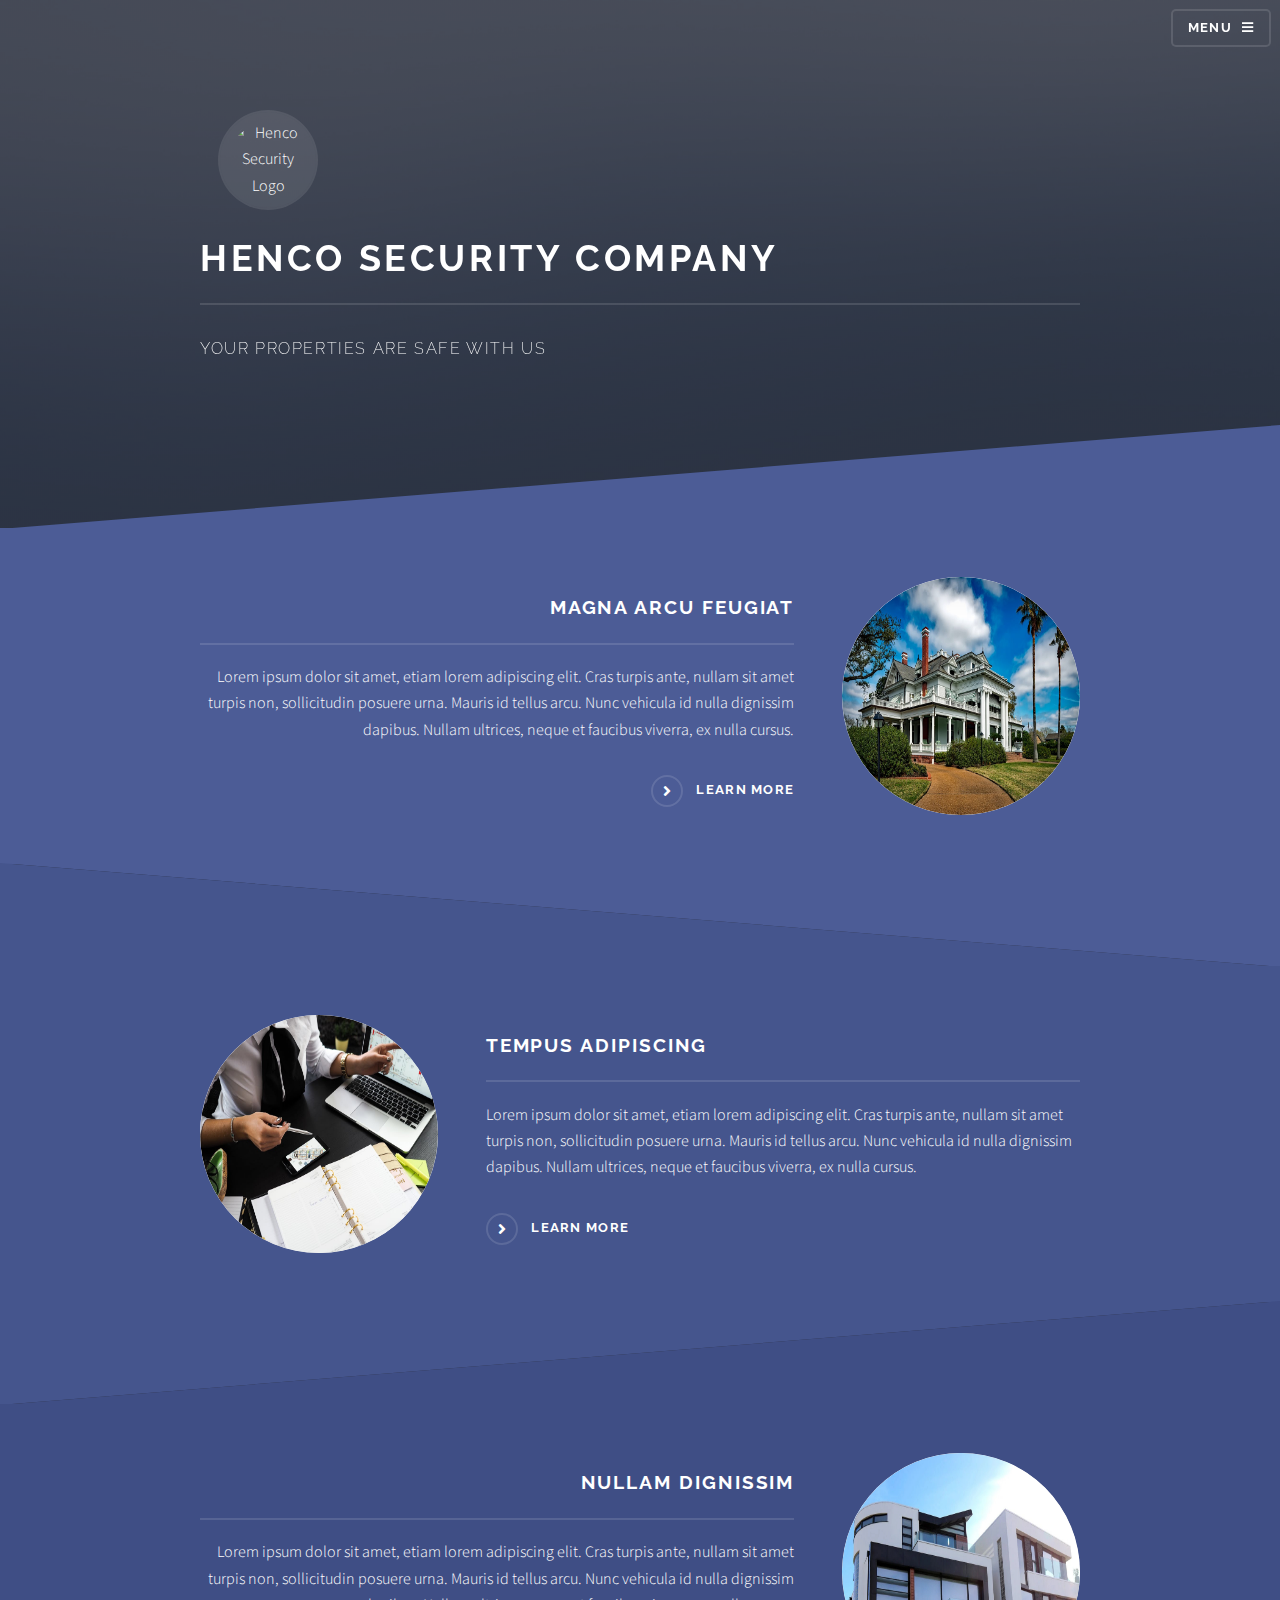
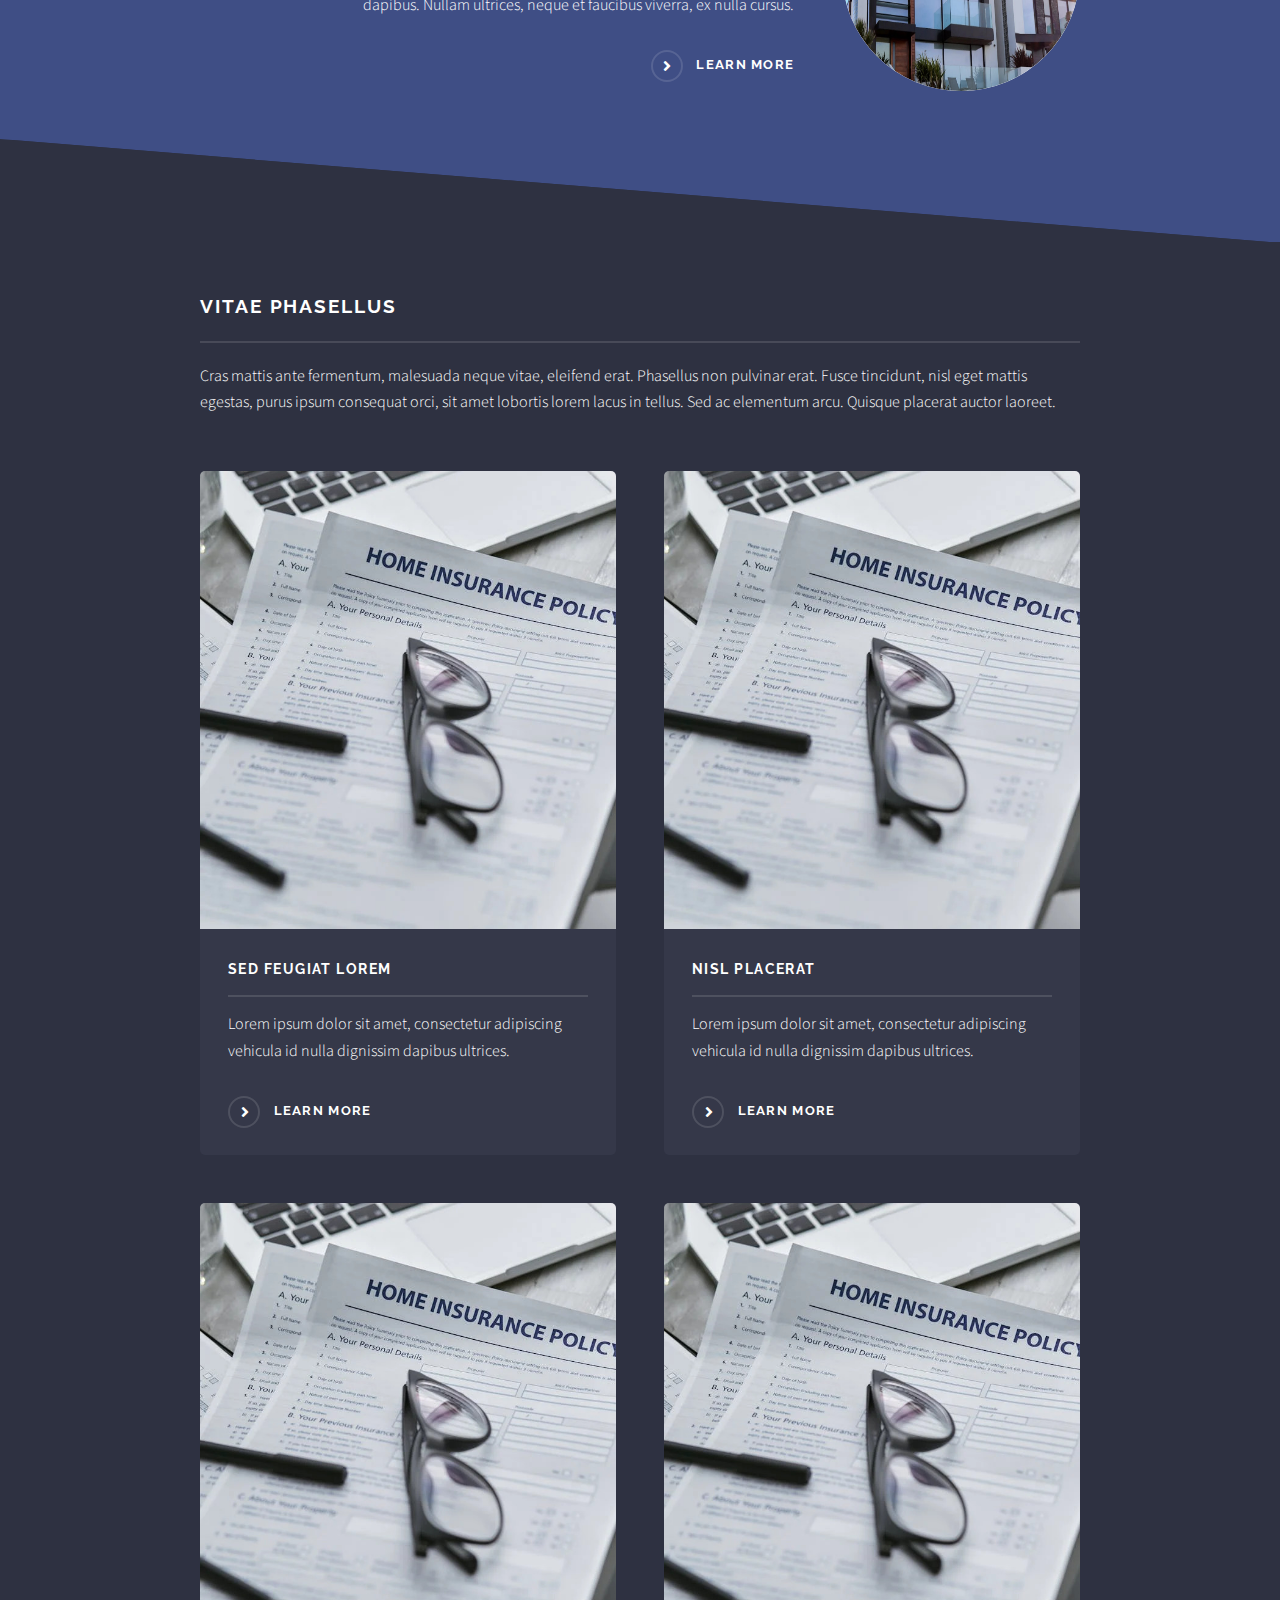
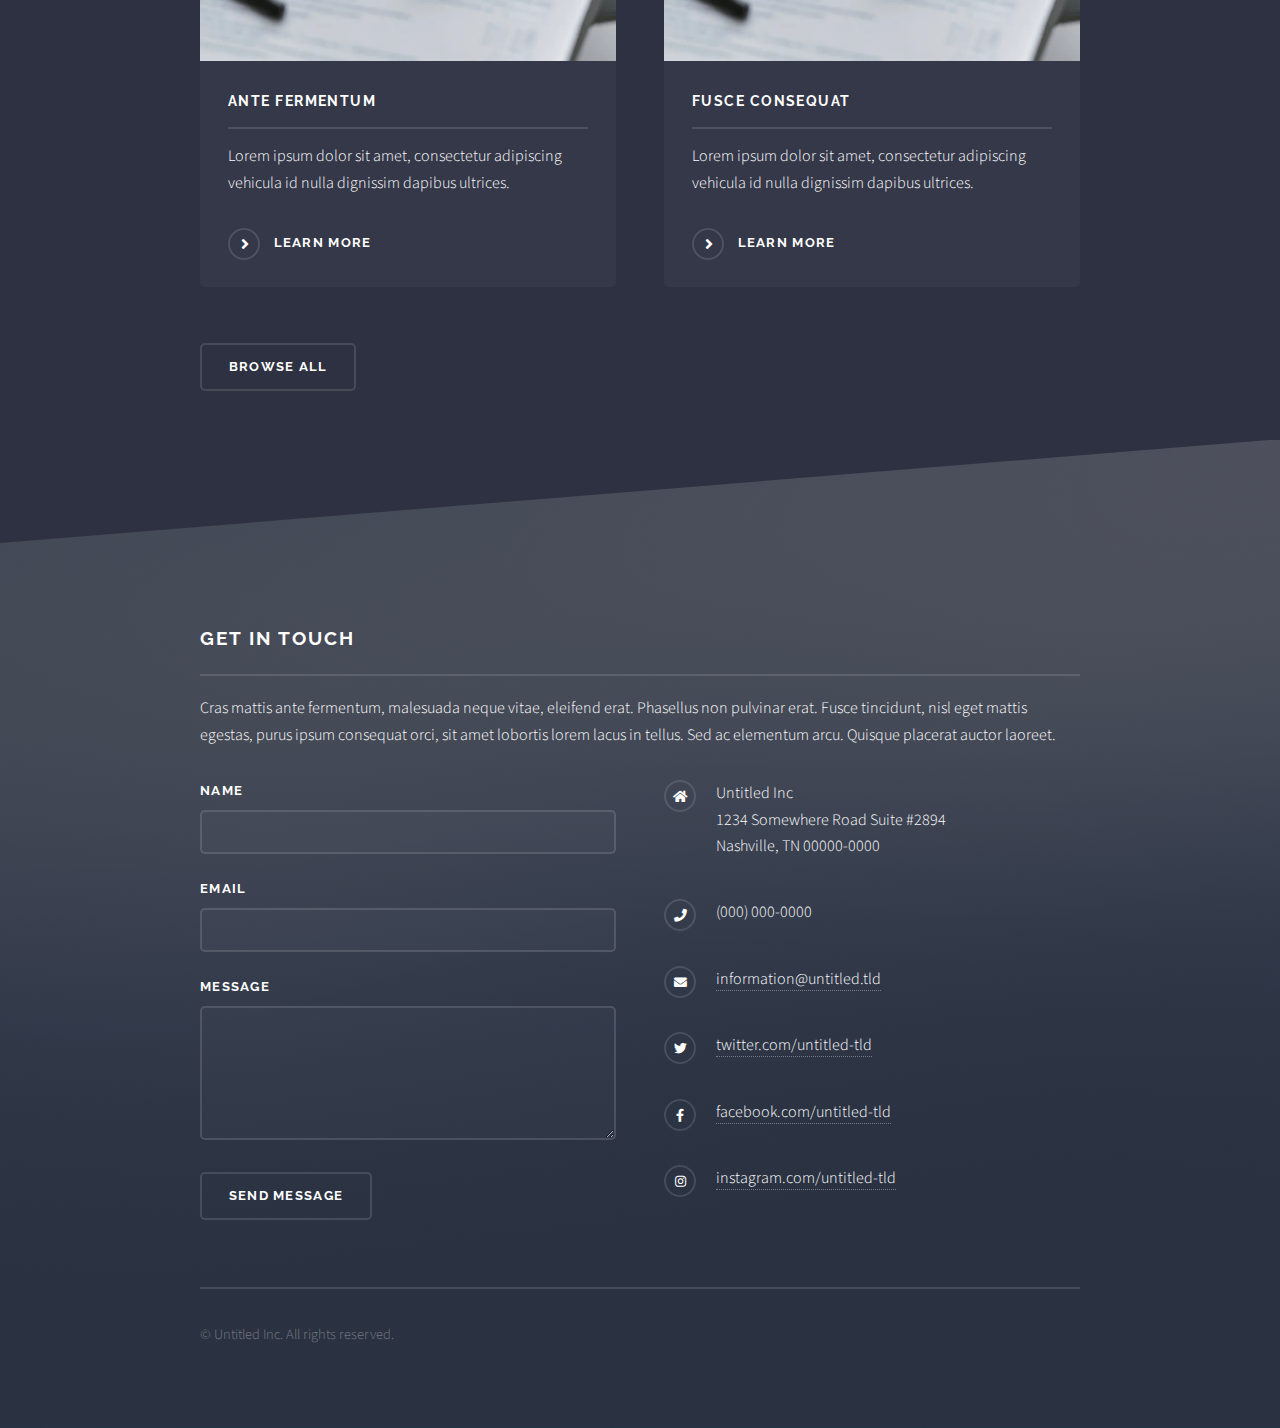
==== commit 35bb4546: "mmm" ====
--- a/index.html
+++ b/index.html
@@ -1,961 +1,186 @@
-<!DOCTYPE html>
-<html lang="en">
+<!DOCTYPE HTML>
+<!--
+	Solid State by HTML5 UP
+	html5up.net | @ajlkn
+	Free for personal and commercial use under the CCA 3.0 license (html5up.net/license)
+-->
+<html>
+	<head>
+		<title>Henco Security Company</title>
+		<meta charset="utf-8" />
+		<meta name="viewport" content="width=device-width, initial-scale=1, user-scalable=no" />
+		<link rel="stylesheet" href="assets/css/main.css" />
+		<noscript><link rel="stylesheet" href="assets/css/noscript.css" /></noscript>
+	</head>
+	<body class="is-preload">
 
-<head>
-  <meta charset="utf-8">
-  <meta content="width=device-width, initial-scale=1.0" name="viewport">
-  <title>Index - Gp Bootstrap Template</title>
-  <meta name="description" content="">
-  <meta name="keywords" content="">
+		<!-- Page Wrapper -->
+			<div id="page-wrapper">
 
-  <!-- Favicons -->
-  <link href="assets/img/favicon.png" rel="icon">
-  <link href="assets/img/apple-touch-icon.png" rel="apple-touch-icon">
+				<!-- Header -->
+					<header id="header" class="alt">
+						<h1><a href="index.html">Henco Security Company</a></h1>
+						<nav>
+							<a href="#menu">Menu</a>
+						</nav>
+					</header>
 
-  <!-- Fonts -->
-  <link href="https://fonts.googleapis.com" rel="preconnect">
-  <link href="https://fonts.gstatic.com" rel="preconnect" crossorigin>
-  <link href="https://fonts.googleapis.com/css2?family=Roboto:ital,wght@0,100;0,300;0,400;0,500;0,700;0,900;1,100;1,300;1,400;1,500;1,700;1,900&family=Poppins:ital,wght@0,100;0,200;0,300;0,400;0,500;0,600;0,700;0,800;0,900;1,100;1,200;1,300;1,400;1,500;1,600;1,700;1,800;1,900&family=Raleway:ital,wght@0,100;0,200;0,300;0,400;0,500;0,600;0,700;0,800;0,900;1,100;1,200;1,300;1,400;1,500;1,600;1,700;1,800;1,900&display=swap" rel="stylesheet">
+				<!-- Menu -->
+					<nav id="menu">
+						<div class="inner">
+							<h2>Menu</h2>
+							<ul class="links">
+								<li><a href="index.html">Home</a></li>
+								<li><a href="generic.html">Generic</a></li>
+								<li><a href="elements.html">Elements</a></li>
+								<li><a href="#">Log In</a></li>
+								<li><a href="#">Sign Up</a></li>
+							</ul>
+							<a href="#" class="close">Close</a>
+						</div>
+					</nav>
 
-  <!-- Vendor CSS Files -->
-  <link href="assets/vendor/bootstrap/css/bootstrap.min.css" rel="stylesheet">
-  <link href="assets/vendor/bootstrap-icons/bootstrap-icons.css" rel="stylesheet">
-  <link href="assets/vendor/aos/aos.css" rel="stylesheet">
-  <link href="assets/vendor/swiper/swiper-bundle.min.css" rel="stylesheet">
-  <link href="assets/vendor/glightbox/css/glightbox.min.css" rel="stylesheet">
+				<!-- Banner -->
+				<section id="banner">
+					<div class="inner">
+						<div class="logo">
+							<!-- Replace the gem icon with your logo -->
+							<img src="images/log.jpg" alt="Henco Security Logo" class="custom-logo">
+						</div>
+							<h2>Henco Security Company</h2>
+							<p>Your properties are safe with us </p>
+						</div>
+					</section>
 
-  <!-- Main CSS File -->
-  <link href="assets/css/main.css" rel="stylesheet">
+				<!-- Wrapper -->
+					<section id="wrapper">
 
-  <!-- =======================================================
-  * Template Name: Gp
-  * Template URL: https://bootstrapmade.com/gp-free-multipurpose-html-bootstrap-template/
-  * Updated: Aug 15 2024 with Bootstrap v5.3.3
-  * Author: BootstrapMade.com
-  * License: https://bootstrapmade.com/license/
-  ======================================================== -->
-</head>
+						<!-- One -->
+							<section id="one" class="wrapper spotlight style1">
+								<div class="inner">
+									<a href="#" class="image"><img src="images/pro.jpeg" alt="" /></a>
+									<div class="content">
+										<h2 class="major">Magna arcu feugiat</h2>
+										<p>Lorem ipsum dolor sit amet, etiam lorem adipiscing elit. Cras turpis ante, nullam sit amet turpis non, sollicitudin posuere urna. Mauris id tellus arcu. Nunc vehicula id nulla dignissim dapibus. Nullam ultrices, neque et faucibus viverra, ex nulla cursus.</p>
+										<a href="#" class="special">Learn more</a>
+									</div>
+								</div>
+							</section>
 
-<body class="index-page">
+						<!-- Two -->
+							<section id="two" class="wrapper alt spotlight style2">
+								<div class="inner">
+									<a href="#" class="image"><img src="images/pros.jpeg" alt="" /></a>
+									<div class="content">
+										<h2 class="major">Tempus adipiscing</h2>
+										<p>Lorem ipsum dolor sit amet, etiam lorem adipiscing elit. Cras turpis ante, nullam sit amet turpis non, sollicitudin posuere urna. Mauris id tellus arcu. Nunc vehicula id nulla dignissim dapibus. Nullam ultrices, neque et faucibus viverra, ex nulla cursus.</p>
+										<a href="#" class="special">Learn more</a>
+									</div>
+								</div>
+							</section>
 
-  <header id="header" class="header d-flex align-items-center fixed-top">
-    <div class="container-fluid container-xl position-relative d-flex align-items-center justify-content-between">
+						<!-- Three -->
+							<section id="three" class="wrapper spotlight style3">
+								<div class="inner">
+									<a href="#" class="image"><img src="images/pros2.jpeg" alt="" /></a>
+									<div class="content">
+										<h2 class="major">Nullam dignissim</h2>
+										<p>Lorem ipsum dolor sit amet, etiam lorem adipiscing elit. Cras turpis ante, nullam sit amet turpis non, sollicitudin posuere urna. Mauris id tellus arcu. Nunc vehicula id nulla dignissim dapibus. Nullam ultrices, neque et faucibus viverra, ex nulla cursus.</p>
+										<a href="#" class="special">Learn more</a>
+									</div>
+								</div>
+							</section>
 
-      <a href="index.html" class="logo d-flex align-items-center me-auto me-lg-0">
-        <!-- Uncomment the line below if you also wish to use an image logo -->
-        <img src="assets/img/logof.jpg" alt="Henco Security Logo"> 
-        <h1 class="sitename">HENCO SECURITY</h1>
-        <!--<h1 class="sitename">GP</h1>
-        <span>.</span>-->
-      </a>
+						<!-- Four -->
+							<section id="four" class="wrapper alt style1">
+								<div class="inner">
+									<h2 class="major">Vitae phasellus</h2>
+									<p>Cras mattis ante fermentum, malesuada neque vitae, eleifend erat. Phasellus non pulvinar erat. Fusce tincidunt, nisl eget mattis egestas, purus ipsum consequat orci, sit amet lobortis lorem lacus in tellus. Sed ac elementum arcu. Quisque placerat auctor laoreet.</p>
+									<section class="features">
+										<article>
+											<a href="#" class="image"><img src="images/pr00.jpg" alt="" /></a>
+											<h3 class="major">Sed feugiat lorem</h3>
+											<p>Lorem ipsum dolor sit amet, consectetur adipiscing vehicula id nulla dignissim dapibus ultrices.</p>
+											<a href="#" class="special">Learn more</a>
+										</article>
+										<article>
+											<a href="#" class="image"><img src="images/pr00.jpg" alt="" /></a>
+											<h3 class="major">Nisl placerat</h3>
+											<p>Lorem ipsum dolor sit amet, consectetur adipiscing vehicula id nulla dignissim dapibus ultrices.</p>
+											<a href="#" class="special">Learn more</a>
+										</article>
+										<article>
+											<a href="#" class="image"><img src="images/pr00.jpg" alt="" /></a>
+											<h3 class="major">Ante fermentum</h3>
+											<p>Lorem ipsum dolor sit amet, consectetur adipiscing vehicula id nulla dignissim dapibus ultrices.</p>
+											<a href="#" class="special">Learn more</a>
+										</article>
+										<article>
+											<a href="#" class="image"><img src="images/pr00.jpg" alt="" /></a>
+											<h3 class="major">Fusce consequat</h3>
+											<p>Lorem ipsum dolor sit amet, consectetur adipiscing vehicula id nulla dignissim dapibus ultrices.</p>
+											<a href="#" class="special">Learn more</a>
+										</article>
+									</section>
+									<ul class="actions">
+										<li><a href="#" class="button">Browse All</a></li>
+									</ul>
+								</div>
+							</section>
 
-      <nav id="navmenu" class="navmenu">
-        <ul>
-          <li><a href="#hero" class="active">Home<br></a></li>
-          <li><a href="#about">About</a></li>
-          <li><a href="#services">Services</a></li>
-          <li><a href="#portfolio">Portfolio</a></li>
-          <li><a href="#team">Team</a></li>
-          <li class="dropdown"><a href="#"><span>Dropdown</span> <i class="bi bi-chevron-down toggle-dropdown"></i></a>
-            <ul>
-              <li><a href="#">Dropdown 1</a></li>
-              <li class="dropdown"><a href="#"><span>Deep Dropdown</span> <i class="bi bi-chevron-down toggle-dropdown"></i></a>
-                <ul>
-                  <li><a href="#">Deep Dropdown 1</a></li>
-                  <li><a href="#">Deep Dropdown 2</a></li>
-                  <li><a href="#">Deep Dropdown 3</a></li>
-                  <li><a href="#">Deep Dropdown 4</a></li>
-                  <li><a href="#">Deep Dropdown 5</a></li>
-                </ul>
-              </li>
-              <li><a href="#">Dropdown 2</a></li>
-              <li><a href="#">Dropdown 3</a></li>
-              <li><a href="#">Dropdown 4</a></li>
-            </ul>
-          </li>
-          <li><a href="#contact">Contact</a></li>
-        </ul>
-        <i class="mobile-nav-toggle d-xl-none bi bi-list"></i>
-      </nav>
+					</section>
 
-      <a class="btn-getstarted" href="index.html#about">Get Started</a>
+				<!-- Footer -->
+					<section id="footer">
+						<div class="inner">
+							<h2 class="major">Get in touch</h2>
+							<p>Cras mattis ante fermentum, malesuada neque vitae, eleifend erat. Phasellus non pulvinar erat. Fusce tincidunt, nisl eget mattis egestas, purus ipsum consequat orci, sit amet lobortis lorem lacus in tellus. Sed ac elementum arcu. Quisque placerat auctor laoreet.</p>
+							<form method="post" action="#">
+								<div class="fields">
+									<div class="field">
+										<label for="name">Name</label>
+										<input type="text" name="name" id="name" />
+									</div>
+									<div class="field">
+										<label for="email">Email</label>
+										<input type="email" name="email" id="email" />
+									</div>
+									<div class="field">
+										<label for="message">Message</label>
+										<textarea name="message" id="message" rows="4"></textarea>
+									</div>
+								</div>
+								<ul class="actions">
+									<li><input type="submit" value="Send Message" /></li>
+								</ul>
+							</form>
+							<ul class="contact">
+								<li class="icon solid fa-home">
+									Untitled Inc<br />
+									1234 Somewhere Road Suite #2894<br />
+									Nashville, TN 00000-0000
+								</li>
+								<li class="icon solid fa-phone">(000) 000-0000</li>
+								<li class="icon solid fa-envelope"><a href="#">information@untitled.tld</a></li>
+								<li class="icon brands fa-twitter"><a href="#">twitter.com/untitled-tld</a></li>
+								<li class="icon brands fa-facebook-f"><a href="#">facebook.com/untitled-tld</a></li>
+								<li class="icon brands fa-instagram"><a href="#">instagram.com/untitled-tld</a></li>
+							</ul>
+							<ul class="copyright">
+								<li>&copy; Untitled Inc. All rights reserved.</li></li>
+							</ul>
+						</div>
+					</section>
 
-    </div>
-  </header>
+			</div>
 
-  <main class="main">
+		<!-- Scripts -->
+			<script src="assets/js/jquery.min.js"></script>
+			<script src="assets/js/jquery.scrollex.min.js"></script>
+			<script src="assets/js/browser.min.js"></script>
+			<script src="assets/js/breakpoints.min.js"></script>
+			<script src="assets/js/util.js"></script>
+			<script src="assets/js/main.js"></script>
 
-    <!-- Hero Section -->
-    <section id="hero" class="hero section dark-background">
-
-      <img src="assets/img/hero-bg.jpg" alt="" data-aos="fade-in">
-
-      <div class="container">
-
-        <div class="row justify-content-center text-center" data-aos="fade-up" data-aos-delay="100">
-          <div class="col-xl-6 col-lg-8">
-            <h2>Your Assets, Our Priority<span>.</span></h2>
-            <p>We are team of talented security company</p>
-          </div>
-        </div>
-
-        <div class="row gy-4 mt-5 justify-content-center" data-aos="fade-up" data-aos-delay="200">
-          <div class="col-xl-2 col-md-4" data-aos="fade-up" data-aos-delay="300">
-            <div class="icon-box">
-              <i class="bi bi-binoculars"></i>
-              <h3><a href="">Lorem Ipsum</a></h3>
-            </div>
-          </div>
-          <div class="col-xl-2 col-md-4" data-aos="fade-up" data-aos-delay="400">
-            <div class="icon-box">
-              <i class="bi bi-bullseye"></i>
-              <h3><a href="">Dolor Sitema</a></h3>
-            </div>
-          </div>
-          <div class="col-xl-2 col-md-4" data-aos="fade-up" data-aos-delay="500">
-            <div class="icon-box">
-              <i class="bi bi-fullscreen-exit"></i>
-              <h3><a href="">Sedare Perspiciatis</a></h3>
-            </div>
-          </div>
-          <div class="col-xl-2 col-md-4" data-aos="fade-up" data-aos-delay="600">
-            <div class="icon-box">
-              <i class="bi bi-card-list"></i>
-              <h3><a href="">Magni Dolores</a></h3>
-            </div>
-          </div>
-          <div class="col-xl-2 col-md-4" data-aos="fade-up" data-aos-delay="700">
-            <div class="icon-box">
-              <i class="bi bi-gem"></i>
-              <h3><a href="">Nemos Enimade</a></h3>
-            </div>
-          </div>
-        </div>
-
-      </div>
-
-    </section><!-- /Hero Section -->
-
-    <!-- About Section -->
-    <section id="about" class="about section">
-
-      <div class="container" data-aos="fade-up" data-aos-delay="100">
-
-        <div class="row gy-4">
-          <div class="col-lg-6 order-1 order-lg-2">
-            <img src="assets/img/about.jpg" class="img-fluid" alt="">
-          </div>
-          <div class="col-lg-6 order-2 order-lg-1 content">
-            <h3>Voluptatem dignissimos provident</h3>
-            <p class="fst-italic">
-              Lorem ipsum dolor sit amet, consectetur adipiscing elit, sed do eiusmod tempor incididunt ut labore et dolore
-              magna aliqua.
-            </p>
-            <ul>
-              <li><i class="bi bi-check2-all"></i> <span>Ullamco laboris nisi ut aliquip ex ea commodo consequat.</span></li>
-              <li><i class="bi bi-check2-all"></i> <span>Duis aute irure dolor in reprehenderit in voluptate velit.</span></li>
-              <li><i class="bi bi-check2-all"></i> <span>Ullamco laboris nisi ut aliquip ex ea commodo consequat. Duis aute irure dolor in reprehenderit in voluptate trideta storacalaperda mastiro dolore eu fugiat nulla pariatur.</span></li>
-            </ul>
-            <p>
-              Ullamco laboris nisi ut aliquip ex ea commodo consequat. Duis aute irure dolor in reprehenderit in voluptate
-              velit esse cillum dolore eu fugiat nulla pariatur. Excepteur sint occaecat cupidatat non proident
-            </p>
-          </div>
-        </div>
-
-      </div>
-
-    </section><!-- /About Section -->
-
-    <!-- Clients Section -->
-    <section id="clients" class="clients section">
-
-      <div class="container" data-aos="fade-up" data-aos-delay="100">
-
-        <div class="swiper init-swiper">
-          <script type="application/json" class="swiper-config">
-            {
-              "loop": true,
-              "speed": 600,
-              "autoplay": {
-                "delay": 5000
-              },
-              "slidesPerView": "auto",
-              "pagination": {
-                "el": ".swiper-pagination",
-                "type": "bullets",
-                "clickable": true
-              },
-              "breakpoints": {
-                "320": {
-                  "slidesPerView": 2,
-                  "spaceBetween": 40
-                },
-                "480": {
-                  "slidesPerView": 3,
-                  "spaceBetween": 60
-                },
-                "640": {
-                  "slidesPerView": 4,
-                  "spaceBetween": 80
-                },
-                "992": {
-                  "slidesPerView": 6,
-                  "spaceBetween": 120
-                }
-              }
-            }
-          </script>
-          <div class="swiper-wrapper align-items-center">
-            <div class="swiper-slide"><img src="assets/img/clients/client-1.png" class="img-fluid" alt=""></div>
-            <div class="swiper-slide"><img src="assets/img/clients/client-2.png" class="img-fluid" alt=""></div>
-            <div class="swiper-slide"><img src="assets/img/clients/client-3.png" class="img-fluid" alt=""></div>
-            <div class="swiper-slide"><img src="assets/img/clients/client-4.png" class="img-fluid" alt=""></div>
-            <div class="swiper-slide"><img src="assets/img/clients/client-5.png" class="img-fluid" alt=""></div>
-            <div class="swiper-slide"><img src="assets/img/clients/client-6.png" class="img-fluid" alt=""></div>
-            <div class="swiper-slide"><img src="assets/img/clients/client-7.png" class="img-fluid" alt=""></div>
-            <div class="swiper-slide"><img src="assets/img/clients/client-8.png" class="img-fluid" alt=""></div>
-          </div>
-          <div class="swiper-pagination"></div>
-        </div>
-
-      </div>
-
-    </section><!-- /Clients Section -->
-
-    <!-- Features Section -->
-    <section id="features" class="features section">
-
-      <div class="container">
-
-        <div class="row gy-4">
-          <div class="features-image col-lg-6" data-aos="fade-up" data-aos-delay="100"><img src="assets/img/features-bg.jpg" alt=""></div>
-          <div class="col-lg-6">
-
-            <div class="features-item d-flex ps-0 ps-lg-3 pt-4 pt-lg-0" data-aos="fade-up" data-aos-delay="200">
-              <i class="bi bi-archive flex-shrink-0"></i>
-              <div>
-                <h4>Est labore ad</h4>
-                <p>Consequuntur sunt aut quasi enim aliquam quae harum pariatur laboris nisi ut aliquip</p>
-              </div>
-            </div><!-- End Features Item-->
-
-            <div class="features-item d-flex mt-5 ps-0 ps-lg-3" data-aos="fade-up" data-aos-delay="300">
-              <i class="bi bi-basket flex-shrink-0"></i>
-              <div>
-                <h4>Harum esse qui</h4>
-                <p>Excepteur sint occaecat cupidatat non proident, sunt in culpa qui officia deserunt</p>
-              </div>
-            </div><!-- End Features Item-->
-
-            <div class="features-item d-flex mt-5 ps-0 ps-lg-3" data-aos="fade-up" data-aos-delay="400">
-              <i class="bi bi-broadcast flex-shrink-0"></i>
-              <div>
-                <h4>Aut occaecati</h4>
-                <p>Aut suscipit aut cum nemo deleniti aut omnis. Doloribus ut maiores omnis facere</p>
-              </div>
-            </div><!-- End Features Item-->
-
-            <div class="features-item d-flex mt-5 ps-0 ps-lg-3" data-aos="fade-up" data-aos-delay="500">
-              <i class="bi bi-camera-reels flex-shrink-0"></i>
-              <div>
-                <h4>Beatae veritatis</h4>
-                <p>Expedita veritatis consequuntur nihil tempore laudantium vitae denat pacta</p>
-              </div>
-            </div><!-- End Features Item-->
-
-          </div>
-        </div>
-
-      </div>
-
-    </section><!-- /Features Section -->
-
-    <!-- Services Section -->
-    <section id="services" class="services section">
-
-      <!-- Section Title -->
-      <div class="container section-title" data-aos="fade-up">
-        <h2>Services</h2>
-        <p>Check our Services</p>
-      </div><!-- End Section Title -->
-
-      <div class="container">
-
-        <div class="row gy-4">
-
-          <div class="col-lg-4 col-md-6" data-aos="fade-up" data-aos-delay="100">
-            <div class="service-item position-relative">
-              <div class="icon">
-                <i class="bi bi-activity"></i>
-              </div>
-              <a href="service-details.html" class="stretched-link">
-                <h3>Nesciunt Mete</h3>
-              </a>
-              <p>Provident nihil minus qui consequatur non omnis maiores. Eos accusantium minus dolores iure perferendis tempore et consequatur.</p>
-            </div>
-          </div><!-- End Service Item -->
-
-          <div class="col-lg-4 col-md-6" data-aos="fade-up" data-aos-delay="200">
-            <div class="service-item position-relative">
-              <div class="icon">
-                <i class="bi bi-broadcast"></i>
-              </div>
-              <a href="service-details.html" class="stretched-link">
-                <h3>Eosle Commodi</h3>
-              </a>
-              <p>Ut autem aut autem non a. Sint sint sit facilis nam iusto sint. Libero corrupti neque eum hic non ut nesciunt dolorem.</p>
-            </div>
-          </div><!-- End Service Item -->
-
-          <div class="col-lg-4 col-md-6" data-aos="fade-up" data-aos-delay="300">
-            <div class="service-item position-relative">
-              <div class="icon">
-                <i class="bi bi-easel"></i>
-              </div>
-              <a href="service-details.html" class="stretched-link">
-                <h3>Ledo Markt</h3>
-              </a>
-              <p>Ut excepturi voluptatem nisi sed. Quidem fuga consequatur. Minus ea aut. Vel qui id voluptas adipisci eos earum corrupti.</p>
-            </div>
-          </div><!-- End Service Item -->
-
-          <div class="col-lg-4 col-md-6" data-aos="fade-up" data-aos-delay="400">
-            <div class="service-item position-relative">
-              <div class="icon">
-                <i class="bi bi-bounding-box-circles"></i>
-              </div>
-              <a href="service-details.html" class="stretched-link">
-                <h3>Asperiores Commodit</h3>
-              </a>
-              <p>Non et temporibus minus omnis sed dolor esse consequatur. Cupiditate sed error ea fuga sit provident adipisci neque.</p>
-              <a href="service-details.html" class="stretched-link"></a>
-            </div>
-          </div><!-- End Service Item -->
-
-          <div class="col-lg-4 col-md-6" data-aos="fade-up" data-aos-delay="500">
-            <div class="service-item position-relative">
-              <div class="icon">
-                <i class="bi bi-calendar4-week"></i>
-              </div>
-              <a href="service-details.html" class="stretched-link">
-                <h3>Velit Doloremque</h3>
-              </a>
-              <p>Cumque et suscipit saepe. Est maiores autem enim facilis ut aut ipsam corporis aut. Sed animi at autem alias eius labore.</p>
-              <a href="service-details.html" class="stretched-link"></a>
-            </div>
-          </div><!-- End Service Item -->
-
-          <div class="col-lg-4 col-md-6" data-aos="fade-up" data-aos-delay="600">
-            <div class="service-item position-relative">
-              <div class="icon">
-                <i class="bi bi-chat-square-text"></i>
-              </div>
-              <a href="service-details.html" class="stretched-link">
-                <h3>Dolori Architecto</h3>
-              </a>
-              <p>Hic molestias ea quibusdam eos. Fugiat enim doloremque aut neque non et debitis iure. Corrupti recusandae ducimus enim.</p>
-              <a href="service-details.html" class="stretched-link"></a>
-            </div>
-          </div><!-- End Service Item -->
-
-        </div>
-
-      </div>
-
-    </section><!-- /Services Section -->
-
-    <!-- Call To Action Section -->
-    <section id="call-to-action" class="call-to-action section dark-background">
-
-      <img src="assets/img/cta-bg.jpg" alt="">
-
-      <div class="container">
-        <div class="row justify-content-center" data-aos="zoom-in" data-aos-delay="100">
-          <div class="col-xl-10">
-            <div class="text-center">
-              <h3>Call To Action</h3>
-              <p>Duis aute irure dolor in reprehenderit in voluptate velit esse cillum dolore eu fugiat nulla pariatur. Excepteur sint occaecat cupidatat non proident, sunt in culpa qui officia deserunt mollit anim id est laborum.</p>
-              <a class="cta-btn" href="#">Call To Action</a>
-            </div>
-          </div>
-        </div>
-      </div>
-
-    </section><!-- /Call To Action Section -->
-
-    <!-- Portfolio Section -->
-    <section id="portfolio" class="portfolio section">
-
-      <!-- Section Title -->
-      <div class="container section-title" data-aos="fade-up">
-        <h2>Portfolio</h2>
-        <p>Check our Portfolio</p>
-      </div><!-- End Section Title -->
-
-      <div class="container">
-
-        <div class="isotope-layout" data-default-filter="*" data-layout="masonry" data-sort="original-order">
-
-          <ul class="portfolio-filters isotope-filters" data-aos="fade-up" data-aos-delay="100">
-            <li data-filter="*" class="filter-active">All</li>
-            <li data-filter=".filter-app">App</li>
-            <li data-filter=".filter-product">Card</li>
-            <li data-filter=".filter-branding">Web</li>
-          </ul><!-- End Portfolio Filters -->
-
-          <div class="row gy-4 isotope-container" data-aos="fade-up" data-aos-delay="200">
-
-            <div class="col-lg-4 col-md-6 portfolio-item isotope-item filter-app">
-              <img src="assets/img/masonry-portfolio/masonry-portfolio-1.jpg" class="img-fluid" alt="">
-              <div class="portfolio-info">
-                <h4>App 1</h4>
-                <p>Lorem ipsum, dolor sit</p>
-                <a href="assets/img/masonry-portfolio/masonry-portfolio-1.jpg" title="App 1" data-gallery="portfolio-gallery-app" class="glightbox preview-link"><i class="bi bi-zoom-in"></i></a>
-                <a href="portfolio-details.html" title="More Details" class="details-link"><i class="bi bi-link-45deg"></i></a>
-              </div>
-            </div><!-- End Portfolio Item -->
-
-            <div class="col-lg-4 col-md-6 portfolio-item isotope-item filter-product">
-              <img src="assets/img/masonry-portfolio/masonry-portfolio-2.jpg" class="img-fluid" alt="">
-              <div class="portfolio-info">
-                <h4>Product 1</h4>
-                <p>Lorem ipsum, dolor sit</p>
-                <a href="assets/img/masonry-portfolio/masonry-portfolio-2.jpg" title="Product 1" data-gallery="portfolio-gallery-product" class="glightbox preview-link"><i class="bi bi-zoom-in"></i></a>
-                <a href="portfolio-details.html" title="More Details" class="details-link"><i class="bi bi-link-45deg"></i></a>
-              </div>
-            </div><!-- End Portfolio Item -->
-
-            <div class="col-lg-4 col-md-6 portfolio-item isotope-item filter-branding">
-              <img src="assets/img/masonry-portfolio/masonry-portfolio-3.jpg" class="img-fluid" alt="">
-              <div class="portfolio-info">
-                <h4>Branding 1</h4>
-                <p>Lorem ipsum, dolor sit</p>
-                <a href="assets/img/masonry-portfolio/masonry-portfolio-3.jpg" title="Branding 1" data-gallery="portfolio-gallery-branding" class="glightbox preview-link"><i class="bi bi-zoom-in"></i></a>
-                <a href="portfolio-details.html" title="More Details" class="details-link"><i class="bi bi-link-45deg"></i></a>
-              </div>
-            </div><!-- End Portfolio Item -->
-
-            <div class="col-lg-4 col-md-6 portfolio-item isotope-item filter-app">
-              <img src="assets/img/masonry-portfolio/masonry-portfolio-4.jpg" class="img-fluid" alt="">
-              <div class="portfolio-info">
-                <h4>App 2</h4>
-                <p>Lorem ipsum, dolor sit</p>
-                <a href="assets/img/masonry-portfolio/masonry-portfolio-4.jpg" title="App 2" data-gallery="portfolio-gallery-app" class="glightbox preview-link"><i class="bi bi-zoom-in"></i></a>
-                <a href="portfolio-details.html" title="More Details" class="details-link"><i class="bi bi-link-45deg"></i></a>
-              </div>
-            </div><!-- End Portfolio Item -->
-
-            <div class="col-lg-4 col-md-6 portfolio-item isotope-item filter-product">
-              <img src="assets/img/masonry-portfolio/masonry-portfolio-5.jpg" class="img-fluid" alt="">
-              <div class="portfolio-info">
-                <h4>Product 2</h4>
-                <p>Lorem ipsum, dolor sit</p>
-                <a href="assets/img/masonry-portfolio/masonry-portfolio-5.jpg" title="Product 2" data-gallery="portfolio-gallery-product" class="glightbox preview-link"><i class="bi bi-zoom-in"></i></a>
-                <a href="portfolio-details.html" title="More Details" class="details-link"><i class="bi bi-link-45deg"></i></a>
-              </div>
-            </div><!-- End Portfolio Item -->
-
-            <div class="col-lg-4 col-md-6 portfolio-item isotope-item filter-branding">
-              <img src="assets/img/masonry-portfolio/masonry-portfolio-6.jpg" class="img-fluid" alt="">
-              <div class="portfolio-info">
-                <h4>Branding 2</h4>
-                <p>Lorem ipsum, dolor sit</p>
-                <a href="assets/img/masonry-portfolio/masonry-portfolio-6.jpg" title="Branding 2" data-gallery="portfolio-gallery-branding" class="glightbox preview-link"><i class="bi bi-zoom-in"></i></a>
-                <a href="portfolio-details.html" title="More Details" class="details-link"><i class="bi bi-link-45deg"></i></a>
-              </div>
-            </div><!-- End Portfolio Item -->
-
-            <div class="col-lg-4 col-md-6 portfolio-item isotope-item filter-app">
-              <img src="assets/img/masonry-portfolio/masonry-portfolio-7.jpg" class="img-fluid" alt="">
-              <div class="portfolio-info">
-                <h4>App 3</h4>
-                <p>Lorem ipsum, dolor sit</p>
-                <a href="assets/img/masonry-portfolio/masonry-portfolio-7.jpg" title="App 3" data-gallery="portfolio-gallery-app" class="glightbox preview-link"><i class="bi bi-zoom-in"></i></a>
-                <a href="portfolio-details.html" title="More Details" class="details-link"><i class="bi bi-link-45deg"></i></a>
-              </div>
-            </div><!-- End Portfolio Item -->
-
-            <div class="col-lg-4 col-md-6 portfolio-item isotope-item filter-product">
-              <img src="assets/img/masonry-portfolio/masonry-portfolio-8.jpg" class="img-fluid" alt="">
-              <div class="portfolio-info">
-                <h4>Product 3</h4>
-                <p>Lorem ipsum, dolor sit</p>
-                <a href="assets/img/masonry-portfolio/masonry-portfolio-8.jpg" title="Product 3" data-gallery="portfolio-gallery-product" class="glightbox preview-link"><i class="bi bi-zoom-in"></i></a>
-                <a href="portfolio-details.html" title="More Details" class="details-link"><i class="bi bi-link-45deg"></i></a>
-              </div>
-            </div><!-- End Portfolio Item -->
-
-            <div class="col-lg-4 col-md-6 portfolio-item isotope-item filter-branding">
-              <img src="assets/img/masonry-portfolio/masonry-portfolio-9.jpg" class="img-fluid" alt="">
-              <div class="portfolio-info">
-                <h4>Branding 3</h4>
-                <p>Lorem ipsum, dolor sit</p>
-                <a href="assets/img/masonry-portfolio/masonry-portfolio-9.jpg" title="Branding 2" data-gallery="portfolio-gallery-branding" class="glightbox preview-link"><i class="bi bi-zoom-in"></i></a>
-                <a href="portfolio-details.html" title="More Details" class="details-link"><i class="bi bi-link-45deg"></i></a>
-              </div>
-            </div><!-- End Portfolio Item -->
-
-          </div><!-- End Portfolio Container -->
-
-        </div>
-
-      </div>
-
-    </section><!-- /Portfolio Section -->
-
-    <!-- Stats Section -->
-    <section id="stats" class="stats section">
-
-      <div class="container" data-aos="fade-up" data-aos-delay="100">
-
-        <div class="row gy-4 align-items-center justify-content-between">
-
-          <div class="col-lg-5">
-            <img src="assets/img/stats-img.jpg" alt="" class="img-fluid">
-          </div>
-
-          <div class="col-lg-6">
-
-            <h3 class="fw-bold fs-2 mb-3">Voluptatem dignissimos provident quasi</h3>
-            <p>
-              Lorem ipsum dolor sit amet, consectetur adipiscing elit, sed do eiusmod tempor incididunt ut labore et dolore magna aliqua. Duis aute irure dolor in reprehenderit
-            </p>
-
-            <div class="row gy-4">
-
-              <div class="col-lg-6">
-                <div class="stats-item d-flex">
-                  <i class="bi bi-emoji-smile flex-shrink-0"></i>
-                  <div>
-                    <span data-purecounter-start="0" data-purecounter-end="232" data-purecounter-duration="1" class="purecounter"></span>
-                    <p><strong>Happy Clients</strong> <span>consequuntur quae</span></p>
-                  </div>
-                </div>
-              </div><!-- End Stats Item -->
-
-              <div class="col-lg-6">
-                <div class="stats-item d-flex">
-                  <i class="bi bi-journal-richtext flex-shrink-0"></i>
-                  <div>
-                    <span data-purecounter-start="0" data-purecounter-end="521" data-purecounter-duration="1" class="purecounter"></span>
-                    <p><strong>Projects</strong> <span>adipisci atque cum quia aut</span></p>
-                  </div>
-                </div>
-              </div><!-- End Stats Item -->
-
-              <div class="col-lg-6">
-                <div class="stats-item d-flex">
-                  <i class="bi bi-headset flex-shrink-0"></i>
-                  <div>
-                    <span data-purecounter-start="0" data-purecounter-end="1453" data-purecounter-duration="1" class="purecounter"></span>
-                    <p><strong>Hours Of Support</strong> <span>aut commodi quaerat</span></p>
-                  </div>
-                </div>
-              </div><!-- End Stats Item -->
-
-              <div class="col-lg-6">
-                <div class="stats-item d-flex">
-                  <i class="bi bi-people flex-shrink-0"></i>
-                  <div>
-                    <span data-purecounter-start="0" data-purecounter-end="32" data-purecounter-duration="1" class="purecounter"></span>
-                    <p><strong>Hard Workers</strong> <span>rerum asperiores dolor</span></p>
-                  </div>
-                </div>
-              </div><!-- End Stats Item -->
-
-            </div>
-
-          </div>
-
-        </div>
-
-      </div>
-
-    </section><!-- /Stats Section -->
-
-    <!-- Testimonials Section -->
-    <section id="testimonials" class="testimonials section dark-background">
-
-      <img src="assets/img/testimonials-bg.jpg" class="testimonials-bg" alt="">
-
-      <div class="container" data-aos="fade-up" data-aos-delay="100">
-
-        <div class="swiper init-swiper">
-          <script type="application/json" class="swiper-config">
-            {
-              "loop": true,
-              "speed": 600,
-              "autoplay": {
-                "delay": 5000
-              },
-              "slidesPerView": "auto",
-              "pagination": {
-                "el": ".swiper-pagination",
-                "type": "bullets",
-                "clickable": true
-              }
-            }
-          </script>
-          <div class="swiper-wrapper">
-
-            <div class="swiper-slide">
-              <div class="testimonial-item">
-                <img src="assets/img/testimonials/testimonials-1.jpg" class="testimonial-img" alt="">
-                <h3>Saul Goodman</h3>
-                <h4>Ceo &amp; Founder</h4>
-                <div class="stars">
-                  <i class="bi bi-star-fill"></i><i class="bi bi-star-fill"></i><i class="bi bi-star-fill"></i><i class="bi bi-star-fill"></i><i class="bi bi-star-fill"></i>
-                </div>
-                <p>
-                  <i class="bi bi-quote quote-icon-left"></i>
-                  <span>Proin iaculis purus consequat sem cure digni ssim donec porttitora entum suscipit rhoncus. Accusantium quam, ultricies eget id, aliquam eget nibh et. Maecen aliquam, risus at semper.</span>
-                  <i class="bi bi-quote quote-icon-right"></i>
-                </p>
-              </div>
-            </div><!-- End testimonial item -->
-
-            <div class="swiper-slide">
-              <div class="testimonial-item">
-                <img src="assets/img/testimonials/testimonials-2.jpg" class="testimonial-img" alt="">
-                <h3>Sara Wilsson</h3>
-                <h4>Designer</h4>
-                <div class="stars">
-                  <i class="bi bi-star-fill"></i><i class="bi bi-star-fill"></i><i class="bi bi-star-fill"></i><i class="bi bi-star-fill"></i><i class="bi bi-star-fill"></i>
-                </div>
-                <p>
-                  <i class="bi bi-quote quote-icon-left"></i>
-                  <span>Export tempor illum tamen malis malis eram quae irure esse labore quem cillum quid cillum eram malis quorum velit fore eram velit sunt aliqua noster fugiat irure amet legam anim culpa.</span>
-                  <i class="bi bi-quote quote-icon-right"></i>
-                </p>
-              </div>
-            </div><!-- End testimonial item -->
-
-            <div class="swiper-slide">
-              <div class="testimonial-item">
-                <img src="assets/img/testimonials/testimonials-3.jpg" class="testimonial-img" alt="">
-                <h3>Jena Karlis</h3>
-                <h4>Store Owner</h4>
-                <div class="stars">
-                  <i class="bi bi-star-fill"></i><i class="bi bi-star-fill"></i><i class="bi bi-star-fill"></i><i class="bi bi-star-fill"></i><i class="bi bi-star-fill"></i>
-                </div>
-                <p>
-                  <i class="bi bi-quote quote-icon-left"></i>
-                  <span>Enim nisi quem export duis labore cillum quae magna enim sint quorum nulla quem veniam duis minim tempor labore quem eram duis noster aute amet eram fore quis sint minim.</span>
-                  <i class="bi bi-quote quote-icon-right"></i>
-                </p>
-              </div>
-            </div><!-- End testimonial item -->
-
-            <div class="swiper-slide">
-              <div class="testimonial-item">
-                <img src="assets/img/testimonials/testimonials-4.jpg" class="testimonial-img" alt="">
-                <h3>Matt Brandon</h3>
-                <h4>Freelancer</h4>
-                <div class="stars">
-                  <i class="bi bi-star-fill"></i><i class="bi bi-star-fill"></i><i class="bi bi-star-fill"></i><i class="bi bi-star-fill"></i><i class="bi bi-star-fill"></i>
-                </div>
-                <p>
-                  <i class="bi bi-quote quote-icon-left"></i>
-                  <span>Fugiat enim eram quae cillum dolore dolor amet nulla culpa multos export minim fugiat minim velit minim dolor enim duis veniam ipsum anim magna sunt elit fore quem dolore labore illum veniam.</span>
-                  <i class="bi bi-quote quote-icon-right"></i>
-                </p>
-              </div>
-            </div><!-- End testimonial item -->
-
-            <div class="swiper-slide">
-              <div class="testimonial-item">
-                <img src="assets/img/testimonials/testimonials-5.jpg" class="testimonial-img" alt="">
-                <h3>John Larson</h3>
-                <h4>Entrepreneur</h4>
-                <div class="stars">
-                  <i class="bi bi-star-fill"></i><i class="bi bi-star-fill"></i><i class="bi bi-star-fill"></i><i class="bi bi-star-fill"></i><i class="bi bi-star-fill"></i>
-                </div>
-                <p>
-                  <i class="bi bi-quote quote-icon-left"></i>
-                  <span>Quis quorum aliqua sint quem legam fore sunt eram irure aliqua veniam tempor noster veniam enim culpa labore duis sunt culpa nulla illum cillum fugiat legam esse veniam culpa fore nisi cillum quid.</span>
-                  <i class="bi bi-quote quote-icon-right"></i>
-                </p>
-              </div>
-            </div><!-- End testimonial item -->
-
-          </div>
-          <div class="swiper-pagination"></div>
-        </div>
-
-      </div>
-
-    </section><!-- /Testimonials Section -->
-
-    <!-- Team Section -->
-    <section id="team" class="team section">
-
-      <!-- Section Title -->
-      <div class="container section-title" data-aos="fade-up">
-        <h2>Team</h2>
-        <p>our Team</p>
-      </div><!-- End Section Title -->
-
-      <div class="container">
-
-        <div class="row gy-4">
-
-          <div class="col-lg-3 col-md-6 d-flex align-items-stretch" data-aos="fade-up" data-aos-delay="100">
-            <div class="team-member">
-              <div class="member-img">
-                <img src="assets/img/team/team-1.jpg" class="img-fluid" alt="">
-                <div class="social">
-                  <a href=""><i class="bi bi-twitter-x"></i></a>
-                  <a href=""><i class="bi bi-facebook"></i></a>
-                  <a href=""><i class="bi bi-instagram"></i></a>
-                  <a href=""><i class="bi bi-linkedin"></i></a>
-                </div>
-              </div>
-              <div class="member-info">
-                <h4>Walter White</h4>
-                <span>Chief Executive Officer</span>
-              </div>
-            </div>
-          </div><!-- End Team Member -->
-
-          <div class="col-lg-3 col-md-6 d-flex align-items-stretch" data-aos="fade-up" data-aos-delay="200">
-            <div class="team-member">
-              <div class="member-img">
-                <img src="assets/img/team/team-2.jpg" class="img-fluid" alt="">
-                <div class="social">
-                  <a href=""><i class="bi bi-twitter-x"></i></a>
-                  <a href=""><i class="bi bi-facebook"></i></a>
-                  <a href=""><i class="bi bi-instagram"></i></a>
-                  <a href=""><i class="bi bi-linkedin"></i></a>
-                </div>
-              </div>
-              <div class="member-info">
-                <h4>Sarah Jhonson</h4>
-                <span>Product Manager</span>
-              </div>
-            </div>
-          </div><!-- End Team Member -->
-
-          <div class="col-lg-3 col-md-6 d-flex align-items-stretch" data-aos="fade-up" data-aos-delay="300">
-            <div class="team-member">
-              <div class="member-img">
-                <img src="assets/img/team/team-3.jpg" class="img-fluid" alt="">
-                <div class="social">
-                  <a href=""><i class="bi bi-twitter-x"></i></a>
-                  <a href=""><i class="bi bi-facebook"></i></a>
-                  <a href=""><i class="bi bi-instagram"></i></a>
-                  <a href=""><i class="bi bi-linkedin"></i></a>
-                </div>
-              </div>
-              <div class="member-info">
-                <h4>William Anderson</h4>
-                <span>CTO</span>
-              </div>
-            </div>
-          </div><!-- End Team Member -->
-
-          <div class="col-lg-3 col-md-6 d-flex align-items-stretch" data-aos="fade-up" data-aos-delay="400">
-            <div class="team-member">
-              <div class="member-img">
-                <img src="assets/img/team/team-4.jpg" class="img-fluid" alt="">
-                <div class="social">
-                  <a href=""><i class="bi bi-twitter-x"></i></a>
-                  <a href=""><i class="bi bi-facebook"></i></a>
-                  <a href=""><i class="bi bi-instagram"></i></a>
-                  <a href=""><i class="bi bi-linkedin"></i></a>
-                </div>
-              </div>
-              <div class="member-info">
-                <h4>Amanda Jepson</h4>
-                <span>Accountant</span>
-              </div>
-            </div>
-          </div><!-- End Team Member -->
-
-        </div>
-
-      </div>
-
-    </section><!-- /Team Section -->
-
-    <!-- Contact Section -->
-    <section id="contact" class="contact section">
-
-      <!-- Section Title -->
-      <div class="container section-title" data-aos="fade-up">
-        <h2>Contact</h2>
-        <p>Contact Us</p>
-      </div><!-- End Section Title -->
-
-      <div class="container" data-aos="fade-up" data-aos-delay="100">
-
-        <div class="mb-4" data-aos="fade-up" data-aos-delay="200">
-          <iframe style="border:0; width: 100%; height: 270px;" src="https://www.google.com/maps/embed?pb=!1m14!1m8!1m3!1d48389.78314118045!2d-74.006138!3d40.710059!3m2!1i1024!2i768!4f13.1!3m3!1m2!1s0x89c25a22a3bda30d%3A0xb89d1fe6bc499443!2sDowntown%20Conference%20Center!5e0!3m2!1sen!2sus!4v1676961268712!5m2!1sen!2sus" frameborder="0" allowfullscreen="" loading="lazy" referrerpolicy="no-referrer-when-downgrade"></iframe>
-        </div><!-- End Google Maps -->
-
-        <div class="row gy-4">
-
-          <div class="col-lg-4">
-            <div class="info-item d-flex" data-aos="fade-up" data-aos-delay="300">
-              <i class="bi bi-geo-alt flex-shrink-0"></i>
-              <div>
-                <h3>Address</h3>
-                <p>A108 Adam Street, New York, NY 535022</p>
-              </div>
-            </div><!-- End Info Item -->
-
-            <div class="info-item d-flex" data-aos="fade-up" data-aos-delay="400">
-              <i class="bi bi-telephone flex-shrink-0"></i>
-              <div>
-                <h3>Call Us</h3>
-                <p>+1 5589 55488 55</p>
-              </div>
-            </div><!-- End Info Item -->
-
-            <div class="info-item d-flex" data-aos="fade-up" data-aos-delay="500">
-              <i class="bi bi-envelope flex-shrink-0"></i>
-              <div>
-                <h3>Email Us</h3>
-                <p>info@example.com</p>
-              </div>
-            </div><!-- End Info Item -->
-
-          </div>
-
-          <div class="col-lg-8">
-            <form action="forms/contact.php" method="post" class="php-email-form" data-aos="fade-up" data-aos-delay="200">
-              <div class="row gy-4">
-
-                <div class="col-md-6">
-                  <input type="text" name="name" class="form-control" placeholder="Your Name" required="">
-                </div>
-
-                <div class="col-md-6 ">
-                  <input type="email" class="form-control" name="email" placeholder="Your Email" required="">
-                </div>
-
-                <div class="col-md-12">
-                  <input type="text" class="form-control" name="subject" placeholder="Subject" required="">
-                </div>
-
-                <div class="col-md-12">
-                  <textarea class="form-control" name="message" rows="6" placeholder="Message" required=""></textarea>
-                </div>
-
-                <div class="col-md-12 text-center">
-                  <div class="loading">Loading</div>
-                  <div class="error-message"></div>
-                  <div class="sent-message">Your message has been sent. Thank you!</div>
-
-                  <button type="submit">Send Message</button>
-                </div>
-
-              </div>
-            </form>
-          </div><!-- End Contact Form -->
-
-        </div>
-
-      </div>
-
-    </section><!-- /Contact Section -->
-
-  </main>
-
-  <footer id="footer" class="footer dark-background">
-
-    <div class="footer-top">
-      <div class="container">
-        <div class="row gy-4">
-          <div class="col-lg-4 col-md-6 footer-about">
-            <a href="index.html" class="logo d-flex align-items-center">
-              <span class="sitename">GP</span>
-            </a>
-            <div class="footer-contact pt-3">
-              <p>A108 Adam Street</p>
-              <p>New York, NY 535022</p>
-              <p class="mt-3"><strong>Phone:</strong> <span>+1 5589 55488 55</span></p>
-              <p><strong>Email:</strong> <span>info@example.com</span></p>
-            </div>
-            <div class="social-links d-flex mt-4">
-              <a href=""><i class="bi bi-twitter-x"></i></a>
-              <a href=""><i class="bi bi-facebook"></i></a>
-              <a href=""><i class="bi bi-instagram"></i></a>
-              <a href=""><i class="bi bi-linkedin"></i></a>
-            </div>
-          </div>
-
-          <div class="col-lg-2 col-md-3 footer-links">
-            <h4>Useful Links</h4>
-            <ul>
-              <li><i class="bi bi-chevron-right"></i> <a href="#"> Home</a></li>
-              <li><i class="bi bi-chevron-right"></i> <a href="#"> About us</a></li>
-              <li><i class="bi bi-chevron-right"></i> <a href="#"> Services</a></li>
-              <li><i class="bi bi-chevron-right"></i> <a href="#"> Terms of service</a></li>
-              <li><i class="bi bi-chevron-right"></i> <a href="#"> Privacy policy</a></li>
-            </ul>
-          </div>
-
-          <div class="col-lg-2 col-md-3 footer-links">
-            <h4>Our Services</h4>
-            <ul>
-              <li><i class="bi bi-chevron-right"></i> <a href="#"> Web Design</a></li>
-              <li><i class="bi bi-chevron-right"></i> <a href="#"> Web Development</a></li>
-              <li><i class="bi bi-chevron-right"></i> <a href="#"> Product Management</a></li>
-              <li><i class="bi bi-chevron-right"></i> <a href="#"> Marketing</a></li>
-              <li><i class="bi bi-chevron-right"></i> <a href="#"> Graphic Design</a></li>
-            </ul>
-          </div>
-
-          <div class="col-lg-4 col-md-12 footer-newsletter">
-            <h4>Our Newsletter</h4>
-            <p>Subscribe to our newsletter and receive the latest news about our products and services!</p>
-            <form action="forms/newsletter.php" method="post" class="php-email-form">
-              <div class="newsletter-form"><input type="email" name="email"><input type="submit" value="Subscribe"></div>
-              <div class="loading">Loading</div>
-              <div class="error-message"></div>
-              <div class="sent-message">Your subscription request has been sent. Thank you!</div>
-            </form>
-          </div>
-
-        </div>
-      </div>
-    </div>
-
-    <div class="copyright">
-      <div class="container text-center">
-        <p>© <span>Copyright</span> <strong class="px-1 sitename">GP</strong> <span>All Rights Reserved</span></p>
-        <div class="credits">
-          <!-- All the links in the footer should remain intact. -->
-          <!-- You can delete the links only if you've purchased the pro version. -->
-          <!-- Licensing information: https://bootstrapmade.com/license/ -->
-          <!-- Purchase the pro version with working PHP/AJAX contact form: [buy-url] -->
-          Designed by <a href="https://bootstrapmade.com/">BootstrapMade</a>
-        </div>
-      </div>
-    </div>
-
-  </footer>
-
-  <!-- Scroll Top -->
-  <a href="#" id="scroll-top" class="scroll-top d-flex align-items-center justify-content-center"><i class="bi bi-arrow-up-short"></i></a>
-
-  <!-- Preloader -->
-  <div id="preloader"></div>
-
-  <!-- Vendor JS Files -->
-  <script src="assets/vendor/bootstrap/js/bootstrap.bundle.min.js"></script>
-  <script src="assets/vendor/php-email-form/validate.js"></script>
-  <script src="assets/vendor/aos/aos.js"></script>
-  <script src="assets/vendor/swiper/swiper-bundle.min.js"></script>
-  <script src="assets/vendor/glightbox/js/glightbox.min.js"></script>
-  <script src="assets/vendor/imagesloaded/imagesloaded.pkgd.min.js"></script>
-  <script src="assets/vendor/isotope-layout/isotope.pkgd.min.js"></script>
-  <script src="assets/vendor/purecounter/purecounter_vanilla.js"></script>
-
-  <!-- Main JS File -->
-  <script src="assets/js/main.js"></script>
-
-</body>
-
+	</body>
 </html>--- a/assets/css/main.css
+++ b/assets/css/main.css
@@ -1,1719 +1,4195 @@
-/**
-* Template Name: Gp
-* Template URL: https://bootstrapmade.com/gp-free-multipurpose-html-bootstrap-template/
-* Updated: Aug 15 2024 with Bootstrap v5.3.3
-* Author: BootstrapMade.com
-* License: https://bootstrapmade.com/license/
+@import url(fontawesome-all.min.css);
+@import url("https://fonts.googleapis.com/css?family=Raleway:200,700|Source+Sans+Pro:300,600,300italic,600italic");
+
+/*
+	Solid State by HTML5 UP
+	html5up.net | @ajlkn
+	Free for personal and commercial use under the CCA 3.0 license (html5up.net/license)
 */
 
-/*--------------------------------------------------------------
-# Font & Color Variables
-# Help: https://bootstrapmade.com/color-system/
---------------------------------------------------------------*/
-/* Fonts */
-:root {
-  --default-font: "Roboto",  system-ui, -apple-system, "Segoe UI", Roboto, "Helvetica Neue", Arial, "Noto Sans", "Liberation Sans", sans-serif, "Apple Color Emoji", "Segoe UI Emoji", "Segoe UI Symbol", "Noto Color Emoji";
-  --heading-font: "Raleway",  sans-serif;
-  --nav-font: "Poppins",  sans-serif;
+html, body, div, span, applet, object,
+iframe, h1, h2, h3, h4, h5, h6, p, blockquote,
+pre, a, abbr, acronym, address, big, cite,
+code, del, dfn, em, img, ins, kbd, q, s, samp,
+small, strike, strong, sub, sup, tt, var, b,
+u, i, center, dl, dt, dd, ol, ul, li, fieldset,
+form, label, legend, table, caption, tbody,
+tfoot, thead, tr, th, td, article, aside,
+canvas, details, embed, figure, figcaption,
+footer, header, hgroup, menu, nav, output, ruby,
+section, summary, time, mark, audio, video {
+	margin: 0;
+	padding: 0;
+	border: 0;
+	font-size: 100%;
+	font: inherit;
+	vertical-align: baseline;}
+
+article, aside, details, figcaption, figure,
+footer, header, hgroup, menu, nav, section {
+	display: block;}
+
+body {
+	line-height: 1;
 }
 
-/* Global Colors - The following color variables are used throughout the website. Updating them here will change the color scheme of the entire website */
-:root { 
-  --background-color: #ffffff; /* Background color for the entire website, including individual sections */
-  --default-color: #444444; /* Default color used for the majority of the text content across the entire website */
-  --heading-color: #151515; /* Color for headings, subheadings and title throughout the website */
-  --accent-color: #ffc451; /* Accent color that represents your brand on the website. It's used for buttons, links, and other elements that need to stand out */
-  --surface-color: #ffffff; /* The surface color is used as a background of boxed elements within sections, such as cards, icon boxes, or other elements that require a visual separation from the global background. */
-  --contrast-color: #312f2f; /* Contrast color for text, ensuring readability against backgrounds of accent, heading, or default colors. */
+ol, ul {
+	list-style: none;
 }
 
-/* Nav Menu Colors - The following color variables are used specifically for the navigation menu. They are separate from the global colors to allow for more customization options */
-:root {
-  --nav-color: rgba(255, 255, 255, 0.905);  /* The default color of the main navmenu links */
-  --nav-hover-color: #ffc451; /* Applied to main navmenu links when they are hovered over or active */
-  --nav-mobile-background-color: #ffffff; /* Used as the background color for mobile navigation menu */
-  --nav-dropdown-background-color: #ffffff; /* Used as the background color for dropdown items that appear when hovering over primary navigation items */
-  --nav-dropdown-color: #212529; /* Used for navigation links of the dropdown items in the navigation menu. */
-  --nav-dropdown-hover-color: #ffc451; /* Similar to --nav-hover-color, this color is applied to dropdown navigation links when they are hovered over. */
+blockquote, q {
+	quotes: none;
 }
 
-/* Color Presets - These classes override global colors when applied to any section or element, providing reuse of the sam color scheme. */
-
-.light-background {
-  --background-color: #f9f9f9;
-  --surface-color: #ffffff;
+	blockquote:before, blockquote:after, q:before, q:after {
+		content: '';
+		content: none;
+	}
+
+table {
+	border-collapse: collapse;
+	border-spacing: 0;
 }
 
-.dark-background {
-  --background-color: #060606;
-  --default-color: #ffffff;
-  --heading-color: #ffffff;
-  --surface-color: #252525;
-  --contrast-color: #2a2727;
+body {
+	-webkit-text-size-adjust: none;
 }
 
-/* Smooth scroll */
-:root {
-  scroll-behavior: smooth;
+mark {
+	background-color: transparent;
+	color: inherit;
 }
 
-/*--------------------------------------------------------------
-# General Styling & Shared Classes
---------------------------------------------------------------*/
-body {
-  color: var(--default-color);
-  background-color: var(--background-color);
-  font-family: var(--default-font);
+input::-moz-focus-inner {
+	border: 0;
+	padding: 0;
 }
 
-a {
-  color: var(--accent-color);
-  text-decoration: none;
-  transition: 0.3s;
+input, select, textarea {
+	-moz-appearance: none;
+	-webkit-appearance: none;
+	-ms-appearance: none;
+	appearance: none;
 }
 
-a:hover {
-  color: color-mix(in srgb, var(--accent-color), transparent 25%);
-  text-decoration: none;
-}
-
-h1,
-h2,
-h3,
-h4,
-h5,
-h6 {
-  color: var(--heading-color);
-  font-family: var(--heading-font);
-}
-
-/* PHP Email Form Messages
-------------------------------*/
-.php-email-form .error-message {
-  display: none;
-  background: #df1529;
-  color: #ffffff;
-  text-align: left;
-  padding: 15px;
-  margin-bottom: 24px;
-  font-weight: 600;
-}
-
-.php-email-form .sent-message {
-  display: none;
-  color: #ffffff;
-  background: #059652;
-  text-align: center;
-  padding: 15px;
-  margin-bottom: 24px;
-  font-weight: 600;
-}
-
-.php-email-form .loading {
-  display: none;
-  background: var(--surface-color);
-  text-align: center;
-  padding: 15px;
-  margin-bottom: 24px;
-}
-
-.php-email-form .loading:before {
-  content: "";
-  display: inline-block;
-  border-radius: 50%;
-  width: 24px;
-  height: 24px;
-  margin: 0 10px -6px 0;
-  border: 3px solid var(--accent-color);
-  border-top-color: var(--surface-color);
-  animation: php-email-form-loading 1s linear infinite;
-}
-
-@keyframes php-email-form-loading {
-  0% {
-    transform: rotate(0deg);
+/* Basic */
+
+	@-ms-viewport {
+		width: device-width;
+	}
+
+	body {
+		-ms-overflow-style: scrollbar;
+	}
+
+	@media screen and (max-width: 480px) {
+
+		html, body {
+			min-width: 320px;
+		}
+
+	}
+
+	html {
+		box-sizing: border-box;
+	}
+
+	*, *:before, *:after {
+		box-sizing: inherit;
+	}
+
+	body {
+		background-color: #2e3141;
+		background-image: linear-gradient(to top, rgba(46, 49, 65, 0.8), rgba(46, 49, 65, 0.8)), url("../../images/background.jpg");
+		background-size: auto,
+ cover;
+		background-attachment: fixed,
+ fixed;
+		background-position: center,
+ center;
+	}
+
+		body.is-preload *, body.is-preload *:before, body.is-preload *:after {
+			-moz-animation: none !important;
+			-webkit-animation: none !important;
+			-ms-animation: none !important;
+			animation: none !important;
+			-moz-transition: none !important;
+			-webkit-transition: none !important;
+			-ms-transition: none !important;
+			transition: none !important;
+		}
+
+/* Type */
+
+	body, input, select, textarea {
+		color: #ffffff;
+		font-family: "Source Sans Pro", Helvetica, sans-serif;
+		font-size: 16.5pt;
+		font-weight: 300;
+		line-height: 1.65;
+	}
+
+		@media screen and (max-width: 1680px) {
+
+			body, input, select, textarea {
+				font-size: 13pt;
+			}
+
+		}
+
+		@media screen and (max-width: 1280px) {
+
+			body, input, select, textarea {
+				font-size: 12pt;
+			}
+
+		}
+
+		@media screen and (max-width: 980px) {
+
+			body, input, select, textarea {
+				font-size: 12pt;
+			}
+
+		}
+
+		@media screen and (max-width: 736px) {
+
+			body, input, select, textarea {
+				font-size: 12pt;
+			}
+
+		}
+
+		@media screen and (max-width: 480px) {
+
+			body, input, select, textarea {
+				font-size: 12pt;
+			}
+
+		}
+
+	a {
+		-moz-transition: color 0.2s ease-in-out, border-bottom-color 0.2s ease-in-out;
+		-webkit-transition: color 0.2s ease-in-out, border-bottom-color 0.2s ease-in-out;
+		-ms-transition: color 0.2s ease-in-out, border-bottom-color 0.2s ease-in-out;
+		transition: color 0.2s ease-in-out, border-bottom-color 0.2s ease-in-out;
+		border-bottom: dotted 1px rgba(255, 255, 255, 0.35);
+		color: #ffffff;
+		text-decoration: none;
+	}
+
+		a:hover {
+			border-bottom-color: transparent;
+			color: #ffffff !important;
+		}
+
+		a.special:not(.button) {
+			text-decoration: none;
+			border-bottom: 0;
+			display: block;
+			font-family: Raleway, Helvetica, sans-serif;
+			font-size: 0.8em;
+			font-weight: 700;
+			letter-spacing: 0.1em;
+			margin: 0 0 2em 0;
+			text-transform: uppercase;
+		}
+
+			a.special:not(.button):before {
+				-moz-osx-font-smoothing: grayscale;
+				-webkit-font-smoothing: antialiased;
+				display: inline-block;
+				font-style: normal;
+				font-variant: normal;
+				text-rendering: auto;
+				line-height: 1;
+				text-transform: none !important;
+				font-family: 'Font Awesome 5 Free';
+				font-weight: 900;
+			}
+
+			a.special:not(.button):before {
+				-moz-transition: background-color 0.2s ease-in-out;
+				-webkit-transition: background-color 0.2s ease-in-out;
+				-ms-transition: background-color 0.2s ease-in-out;
+				transition: background-color 0.2s ease-in-out;
+				border-radius: 100%;
+				border: solid 2px rgba(255, 255, 255, 0.125);
+				content: '\f105';
+				display: inline-block;
+				font-size: 1.25em;
+				height: 2em;
+				line-height: 1.75em;
+				margin-right: 0.85em;
+				text-align: center;
+				text-indent: 0.15em;
+				vertical-align: middle;
+				width: 2em;
+			}
+
+			a.special:not(.button):hover:before {
+				background-color: rgba(255, 255, 255, 0.025);
+			}
+
+			a.special:not(.button):active:before {
+				background-color: rgba(255, 255, 255, 0.075);
+			}
+
+	strong, b {
+		color: #ffffff;
+		font-weight: 600;
+	}
+
+	/* ===== Diamond-Style Logo Styling ===== */
+#banner .logo {
+	margin: 0 auto 2rem; /* Matches original template spacing */
+	text-align: center;
   }
-
-  100% {
-    transform: rotate(360deg);
+  
+  .custom-logo {
+	width: 6em; /* Exact diamond size */
+	height: 6em;
+	padding: 0.5em;
+	background: rgba(255, 255, 255, 0.1); /* Glassmorphism effect */
+	border-radius: 50%; /* Circular shape */
+	box-shadow: 0 0 0 2px rgba(255, 255, 255, 0.1); /* Border glow */
+	display: block;
+	margin-left: 20px ; /* Center logo */
   }
-}
-
-/*--------------------------------------------------------------
-# Global Header
---------------------------------------------------------------*/
-.header {
-  --background-color: rgba(0, 0, 0, 0.8);
-  --heading-color: #ffffff;
-  --contrast-color: #ffffff;
-  color: var(--default-color);
-  background-color: var(--background-color);
-  padding: 10px 0;
-  transition: all 0.5s;
-  z-index: 997;
-}
-
-.header .logo {
-  line-height: 1;
-}
-
-.header .logo img {
-  max-height: 60px; /* Doubled in size */
-  width: auto;
-  margin-right: 12px;
-}
-
-.header .logo h1 {
-  font-size: 16px;
-  margin: 0;
-  font-weight: 600;
-  color: var(--heading-color);
-}
-
-.header .logo span {
-  color: var(--accent-color);
-  font-size: 32px;
-}
-
-.header .btn-getstarted,
-.header .btn-getstarted:focus {
-  color: var(--contrast-color);
-  font-size: 14px;
-  padding: 8px 30px;
-  margin: 0 0 0 30px;
-  border-radius: 4px;
-  transition: 0.3s;
-  border: 2px solid var(--accent-color);
-}
-
-.header .btn-getstarted:hover,
-.header .btn-getstarted:focus:hover {
-  color: var(--default-color);
-  background: var(--accent-color);
-}
-
-@media (max-width: 1200px) {
-  .header .logo {
-    order: 1;
+  
+  /* Hover animation (same as diamond) */
+  .custom-logo:hover {
+	transform: scale(1.05);
+	box-shadow: 0 0 0 4px rgba(255, 255, 255, 0.2);
   }
-
-  .header .btn-getstarted {
-    order: 2;
-    margin: 0 15px 0 0;
-    padding: 6px 15px;
+  
+  /* Mobile adjustments */
+  @media (max-width: 768px) {
+	.custom-logo {
+	  width: 4.5em; 
+	  height: 4.5em;
+	}
   }
 
-  .header .navmenu {
-    order: 3;
-  }
-}
-
-.scrolled .header {
-  box-shadow: 0px 0 18px rgba(0, 0, 0, 0.1);
-}
-
-/* Index Page Header
-------------------------------*/
-.index-page .header {
-  --background-color: rgba(0, 0, 0, 0);
-}
-
-/* Index Page Header on Scroll
-------------------------------*/
-.index-page.scrolled .header {
-  --background-color: rgba(0, 0, 0, 0.8);
-}
-
-/*--------------------------------------------------------------
-# Navigation Menu
---------------------------------------------------------------*/
-/* Navmenu - Desktop */
-@media (min-width: 1200px) {
-  .navmenu {
-    padding: 0;
-  }
-
-  .navmenu ul {
-    margin: 0;
-    padding: 0;
-    display: flex;
-    list-style: none;
-    align-items: center;
-  }
-
-  .navmenu li {
-    position: relative;
-  }
-
-  .navmenu a,
-  .navmenu a:focus {
-    color: var(--nav-color);
-    padding: 18px 15px;
-    font-size: 16px;
-    font-family: var(--nav-font);
-    font-weight: 400;
-    display: flex;
-    align-items: center;
-    justify-content: space-between;
-    white-space: nowrap;
-    transition: 0.3s;
-  }
-
-  .navmenu a i,
-  .navmenu a:focus i {
-    font-size: 12px;
-    line-height: 0;
-    margin-left: 5px;
-    transition: 0.3s;
-  }
-
-  .navmenu li:last-child a {
-    padding-right: 0;
-  }
-
-  .navmenu li:hover>a,
-  .navmenu .active,
-  .navmenu .active:focus {
-    color: var(--nav-hover-color);
-  }
-
-  .navmenu .dropdown ul {
-    margin: 0;
-    padding: 10px 0;
-    background: var(--nav-dropdown-background-color);
-    display: block;
-    position: absolute;
-    visibility: hidden;
-    left: 14px;
-    top: 130%;
-    opacity: 0;
-    transition: 0.3s;
-    border-radius: 0;
-    z-index: 99;
-    box-shadow: 0px 0px 30px rgba(0, 0, 0, 0.1);
-  }
-
-  .navmenu .dropdown ul li {
-    min-width: 200px;
-  }
-
-  .navmenu .dropdown ul a {
-    padding: 10px 20px;
-    font-size: 15px;
-    text-transform: none;
-    color: var(--nav-dropdown-color);
-  }
-
-  .navmenu .dropdown ul a i {
-    font-size: 12px;
-  }
-
-  .navmenu .dropdown ul a:hover,
-  .navmenu .dropdown ul .active:hover,
-  .navmenu .dropdown ul li:hover>a {
-    background-color: var(--nav-dropdown-hover-color);
-  }
-
-  .navmenu .dropdown:hover>ul {
-    opacity: 1;
-    top: 100%;
-    visibility: visible;
-  }
-
-  .navmenu .dropdown .dropdown ul {
-    top: 0;
-    left: -90%;
-    visibility: hidden;
-  }
-
-  .navmenu .dropdown .dropdown:hover>ul {
-    opacity: 1;
-    top: 0;
-    left: -100%;
-    visibility: visible;
-  }
-}
-
-/* Navmenu - Mobile */
-@media (max-width: 1199px) {
-  .mobile-nav-toggle {
-    color: var(--nav-color);
-    font-size: 28px;
-    line-height: 0;
-    margin-right: 10px;
-    cursor: pointer;
-    transition: color 0.3s;
-  }
-
-  .navmenu {
-    padding: 0;
-    z-index: 9997;
-  }
-
-  .navmenu ul {
-    display: none;
-    list-style: none;
-    position: absolute;
-    inset: 60px 20px 20px 20px;
-    padding: 10px 0;
-    margin: 0;
-    border-radius: 6px;
-    background-color: var(--nav-mobile-background-color);
-    overflow-y: auto;
-    transition: 0.3s;
-    z-index: 9998;
-    box-shadow: 0px 0px 30px rgba(0, 0, 0, 0.1);
-  }
-
-  .navmenu a,
-  .navmenu a:focus {
-    color: var(--nav-dropdown-color);
-    padding: 10px 20px;
-    font-family: var(--nav-font);
-    font-size: 17px;
-    font-weight: 500;
-    display: flex;
-    align-items: center;
-    justify-content: space-between;
-    white-space: nowrap;
-    transition: 0.3s;
-  }
-
-  .navmenu a i,
-  .navmenu a:focus i {
-    font-size: 12px;
-    line-height: 0;
-    margin-left: 5px;
-    width: 30px;
-    height: 30px;
-    display: flex;
-    align-items: center;
-    justify-content: center;
-    border-radius: 50%;
-    transition: 0.3s;
-    background-color: color-mix(in srgb, var(--accent-color), white 90%);
-  }
-
-  .navmenu a i:hover,
-  .navmenu a:focus i:hover {
-    background-color: color-mix(in srgb, var(--accent-color), white 90%);
-  }
-
-  .navmenu a:hover,
-  .navmenu .active,
-  .navmenu .active:focus {
-    background-color: var(--nav-dropdown-hover-color);
-  }
-
-  .navmenu .active i,
-  .navmenu .active:focus i {
-    transform: rotate(180deg);
-  }
-
-  .navmenu .dropdown ul {
-    position: static;
-    display: none;
-    z-index: 99;
-    padding: 10px 0;
-    margin: 10px 20px;
-    background-color: var(--nav-dropdown-background-color);
-    border: 1px solid color-mix(in srgb, var(--default-color), transparent 90%);
-    box-shadow: none;
-    transition: all 0.5s ease-in-out;
-  }
-
-  .navmenu .dropdown ul ul {
-    background-color: rgba(33, 37, 41, 0.1);
-  }
-
-  .navmenu .dropdown>.dropdown-active {
-    display: block;
-    background-color: rgba(33, 37, 41, 0.03);
-  }
-
-  .mobile-nav-active {
-    overflow: hidden;
-  }
-
-  .mobile-nav-active .mobile-nav-toggle {
-    color: #fff;
-    position: absolute;
-    font-size: 32px;
-    top: 15px;
-    right: 15px;
-    margin-right: 0;
-    z-index: 9999;
-  }
-
-  .mobile-nav-active .navmenu {
-    position: fixed;
-    overflow: hidden;
-    inset: 0;
-    background: rgba(33, 37, 41, 0.8);
-    transition: 0.3s;
-  }
-
-  .mobile-nav-active .navmenu>ul {
-    display: block;
-  }
-}
-
-/*--------------------------------------------------------------
-# Global Footer
---------------------------------------------------------------*/
-.footer {
-  color: var(--default-color);
-  background-color: var(--background-color);
-  font-size: 14px;
-  position: relative;
-}
-
-.footer .footer-top {
-  padding: 50px 0;
-  background-color: color-mix(in srgb, var(--footer-background-color) 90%, white 10%);
-}
-
-.footer .footer-about .logo {
-  line-height: 1;
-  margin-bottom: 10px;
-}
-
-.footer .footer-about .logo img {
-  max-height: 40px;
-  margin-right: 6px;
-}
-
-.footer .footer-about .logo span {
-  font-size: 26px;
-  font-weight: 700;
-  letter-spacing: 1px;
-  font-family: var(--heading-font);
-  color: var(--heading-color);
-}
-
-.footer .footer-about p {
-  font-size: 14px;
-  font-family: var(--heading-font);
-}
-
-.footer .social-links a {
-  color: color-mix(in srgb, var(--default-color), transparent 30%);
-  background-color: color-mix(in srgb, var(--default-color) 5%, white 10%);
-  display: flex;
-  align-items: center;
-  justify-content: center;
-  width: 40px;
-  height: 40px;
-  border-radius: 4px;
-  font-size: 16px;
-  margin-right: 10px;
-  transition: 0.3s;
-}
-
-.footer .social-links a:hover {
-  color: var(--contrast-color);
-  background-color: var(--accent-color);
-}
-
-.footer h4 {
-  font-size: 16px;
-  font-weight: bold;
-  position: relative;
-  padding-bottom: 12px;
-}
-
-.footer .footer-links {
-  margin-bottom: 30px;
-}
-
-.footer .footer-links ul {
-  list-style: none;
-  padding: 0;
-  margin: 0;
-}
-
-.footer .footer-links ul i {
-  margin-right: 4px;
-  font-size: 12px;
-  line-height: 0;
-  color: var(--accent-color);
-}
-
-.footer .footer-links ul li {
-  padding: 10px 0;
-  display: flex;
-  align-items: center;
-}
-
-.footer .footer-links ul li:first-child {
-  padding-top: 0;
-}
-
-.footer .footer-links ul a {
-  color: color-mix(in srgb, var(--default-color), transparent 30%);
-  display: inline-block;
-  line-height: 1;
-}
-
-.footer .footer-links ul a:hover {
-  color: var(--accent-color);
-}
-
-.footer .footer-contact p {
-  margin-bottom: 5px;
-}
-
-.footer .footer-newsletter .newsletter-form {
-  margin-top: 30px;
-  margin-bottom: 15px;
-  padding: 6px 8px;
-  position: relative;
-  border-radius: 4px;
-  border: 1px solid color-mix(in srgb, var(--default-color), transparent 80%);
-  display: flex;
-  background-color: color-mix(in srgb, var(--footer-background-color) 90%, white 15%);
-  transition: 0.3s;
-}
-
-.footer .footer-newsletter .newsletter-form:focus-within {
-  border-color: var(--accent-color);
-}
-
-.footer .footer-newsletter .newsletter-form input[type=email] {
-  border: 0;
-  padding: 4px;
-  width: 100%;
-  background-color: color-mix(in srgb, var(--footer-background-color) 90%, white 15%);
-  color: var(--default-color);
-}
-
-.footer .footer-newsletter .newsletter-form input[type=email]:focus-visible {
-  outline: none;
-}
-
-.footer .footer-newsletter .newsletter-form input[type=submit] {
-  border: 0;
-  font-size: 16px;
-  padding: 0 20px;
-  margin: -7px -8px -7px 0;
-  background: var(--accent-color);
-  color: var(--contrast-color);
-  transition: 0.3s;
-  border-radius: 0 4px 4px 0;
-}
-
-.footer .footer-newsletter .newsletter-form input[type=submit]:hover {
-  background: color-mix(in srgb, var(--accent-color), transparent 20%);
-}
-
-.footer .copyright {
-  padding: 30px 0;
-}
-
-.footer .copyright p {
-  margin-bottom: 0;
-}
-
-.footer .credits {
-  margin-top: 5px;
-  font-size: 13px;
-}
-
-/*--------------------------------------------------------------
-# Preloader
---------------------------------------------------------------*/
-#preloader {
-  position: fixed;
-  inset: 0;
-  z-index: 999999;
-  overflow: hidden;
-  background: #000;
-  transition: all 0.6s ease-out;
-}
-
-#preloader:before {
-  content: "";
-  position: fixed;
-  top: calc(50% - 30px);
-  left: calc(50% - 30px);
-  border: 6px solid #ffffff;
-  border-color: var(--accent-color) transparent var(--accent-color) transparent;
-  border-radius: 50%;
-  width: 60px;
-  height: 60px;
-  animation: animate-preloader 1.5s linear infinite;
-}
-
-@keyframes animate-preloader {
-  0% {
-    transform: rotate(0deg);
-  }
-
-  100% {
-    transform: rotate(360deg);
-  }
-}
-
-/*--------------------------------------------------------------
-# Scroll Top Button
---------------------------------------------------------------*/
-.scroll-top {
-  position: fixed;
-  visibility: hidden;
-  opacity: 0;
-  right: 15px;
-  bottom: 15px;
-  z-index: 99999;
-  background-color: var(--accent-color);
-  width: 40px;
-  height: 40px;
-  border-radius: 4px;
-  transition: all 0.4s;
-}
-
-.scroll-top i {
-  font-size: 24px;
-  color: var(--contrast-color);
-  line-height: 0;
-}
-
-.scroll-top:hover {
-  background-color: color-mix(in srgb, var(--accent-color), transparent 20%);
-  color: var(--contrast-color);
-}
-
-.scroll-top.active {
-  visibility: visible;
-  opacity: 1;
-}
-
-/*--------------------------------------------------------------
-# Disable aos animation delay on mobile devices
---------------------------------------------------------------*/
-@media screen and (max-width: 768px) {
-  [data-aos-delay] {
-    transition-delay: 0 !important;
-  }
-}
-
-/*--------------------------------------------------------------
-# Global Page Titles & Breadcrumbs
---------------------------------------------------------------*/
-.page-title {
-  color: var(--default-color);
-  background-color: var(--background-color);
-  position: relative;
-}
-
-.page-title .heading {
-  padding: 80px 0;
-  border-top: 1px solid color-mix(in srgb, var(--default-color), transparent 90%);
-}
-
-.page-title .heading h1 {
-  font-size: 38px;
-  font-weight: 700;
-}
-
-.page-title nav {
-  background-color: color-mix(in srgb, var(--default-color), transparent 95%);
-  padding: 20px 0;
-}
-
-.page-title nav ol {
-  display: flex;
-  flex-wrap: wrap;
-  list-style: none;
-  margin: 0;
-  padding: 0;
-  font-size: 16px;
-  font-weight: 400;
-}
-
-.page-title nav ol li+li {
-  padding-left: 10px;
-}
-
-.page-title nav ol li+li::before {
-  content: "/";
-  display: inline-block;
-  padding-right: 10px;
-  color: color-mix(in srgb, var(--default-color), transparent 70%);
-}
-
-/*--------------------------------------------------------------
-# Global Sections
---------------------------------------------------------------*/
-section,
-.section {
-  color: var(--default-color);
-  background-color: var(--background-color);
-  padding: 60px 0;
-  scroll-margin-top: 80px;
-  overflow: clip;
-}
-
-@media (max-width: 1199px) {
-
-  section,
-  .section {
-    scroll-margin-top: 58px;
-  }
-}
-
-/*--------------------------------------------------------------
-# Global Section Titles
---------------------------------------------------------------*/
-.section-title {
-  padding-bottom: 60px;
-  position: relative;
-}
-
-.section-title h2 {
-  font-size: 14px;
-  font-weight: 500;
-  padding: 0;
-  line-height: 1px;
-  margin: 0;
-  letter-spacing: 1.5px;
-  text-transform: uppercase;
-  color: color-mix(in srgb, var(--default-color), transparent 50%);
-  position: relative;
-}
-
-.section-title h2::after {
-  content: "";
-  width: 120px;
-  height: 1px;
-  display: inline-block;
-  background: var(--accent-color);
-  margin: 4px 10px;
-}
-
-.section-title p {
-  color: var(--heading-color);
-  margin: 0;
-  font-size: 36px;
-  font-weight: 700;
-  text-transform: uppercase;
-}
-
-/*--------------------------------------------------------------
-# Hero Section
---------------------------------------------------------------*/
-.hero {
-  width: 100%;
-  min-height: 100vh;
-  position: relative;
-  padding: 120px 0 80px 0;
-  display: flex;
-  align-items: center;
-  justify-content: center;
-}
-
-.hero img {
-  position: absolute;
-  inset: 0;
-  display: block;
-  width: 100%;
-  height: 100%;
-  object-fit: cover;
-  z-index: 1;
-}
-
-.hero:before {
-  content: "";
-  background: color-mix(in srgb, var(--background-color), transparent 30%);
-  position: absolute;
-  inset: 0;
-  z-index: 2;
-}
-
-.hero .container {
-  position: relative;
-  z-index: 3;
-}
-
-.hero h2 {
-  margin: 0;
-  font-size: 56px;
-  font-weight: 700;
-  font-family: var(--nav-font);
-}
-
-.hero h2 span {
-  color: var(--accent-color);
-}
-
-.hero p {
-  margin: 10px 0 0 0;
-  font-size: 24px;
-  color: color-mix(in srgb, var(--default-color), transparent 30%);
-}
-
-.hero .icon-box {
-  padding: 30px 20px;
-  transition: ease-in-out 0.3s;
-  border: 1px solid color-mix(in srgb, var(--default-color), transparent 70%);
-  height: 100%;
-  text-align: center;
-  display: flex;
-  flex-direction: column;
-  align-items: center;
-  justify-content: center;
-}
-
-.hero .icon-box i {
-  font-size: 32px;
-  line-height: 1;
-  color: var(--accent-color);
-}
-
-.hero .icon-box h3 {
-  font-weight: 700;
-  margin: 10px 0 0 0;
-  padding: 0;
-  line-height: 1;
-  font-size: 20px;
-  line-height: 26px;
-}
-
-.hero .icon-box h3 a {
-  color: color-mix(in srgb, var(--default-color), transparent 20%);
-  transition: ease-in-out 0.3s;
-}
-
-.hero .icon-box:hover {
-  border-color: var(--accent-color);
-}
-
-.hero .icon-box:hover h3 a {
-  color: var(--accent-color);
-}
-
-@media (max-width: 768px) {
-  .hero h2 {
-    font-size: 32px;
-  }
-
-  .hero p {
-    font-size: 18px;
-  }
-}
-
-/*--------------------------------------------------------------
-# About Section
---------------------------------------------------------------*/
-.about .content h3 {
-  font-size: 1.75rem;
-  font-weight: 700;
-}
-
-.about .content .fst-italic {
-  color: color-mix(in srgb, var(--default-color), var(--contrast-color) 50%);
-}
-
-.about .content ul {
-  list-style: none;
-  padding: 0;
-}
-
-.about .content ul li {
-  padding: 10px 0 0 0;
-  display: flex;
-}
-
-.about .content ul i {
-  color: var(--accent-color);
-  margin-right: 0.5rem;
-  line-height: 1.2;
-  font-size: 1.25rem;
-}
-
-.about .content p:last-child {
-  margin-bottom: 0;
-}
-
-/*--------------------------------------------------------------
-# Clients Section
---------------------------------------------------------------*/
-.clients .swiper-slide img {
-  opacity: 0.5;
-  transition: 0.3s;
-  filter: grayscale(100);
-}
-
-.clients .swiper-slide img:hover {
-  filter: none;
-  opacity: 1;
-}
-
-.clients .swiper-wrapper {
-  height: auto;
-}
-
-.clients .swiper-pagination {
-  margin-top: 20px;
-  position: relative;
-}
-
-.clients .swiper-pagination .swiper-pagination-bullet {
-  width: 12px;
-  height: 12px;
-  opacity: 1;
-  background-color: color-mix(in srgb, var(--default-color), transparent 80%);
-}
-
-.clients .swiper-pagination .swiper-pagination-bullet-active {
-  background-color: var(--accent-color);
-}
-
-/*--------------------------------------------------------------
-# Features Section
---------------------------------------------------------------*/
-.features .features-image {
-  position: relative;
-  min-height: 400px;
-}
-
-.features .features-image img {
-  position: absolute;
-  inset: 0;
-  display: block;
-  width: 100%;
-  height: 100%;
-  object-fit: cover;
-  z-index: 1;
-}
-
-.features .features-item h4 {
-  font-size: 20px;
-  font-weight: 700;
-  margin: 0 0 5px 0;
-}
-
-.features .features-item i {
-  font-size: 48px;
-  color: var(--accent-color);
-  margin-right: 20px;
-  line-height: 0;
-}
-
-.features .features-item p {
-  font-size: 15px;
-  color: color-mix(in srgb, var(--default-color), transparent 20%);
-  margin: 0;
-}
-
-/*--------------------------------------------------------------
-# Services Section
---------------------------------------------------------------*/
-.services .service-item {
-  background-color: var(--surface-color);
-  text-align: center;
-  border: 1px solid color-mix(in srgb, var(--default-color), transparent 85%);
-  padding: 80px 20px;
-  height: 100%;
-  transition: all ease-in-out 0.3s;
-}
-
-.services .service-item .icon {
-  background: var(--accent-color);
-  color: var(--contrast-color);
-  margin: 0 auto;
-  width: 64px;
-  height: 64px;
-  border-radius: 4px;
-  display: flex;
-  align-items: center;
-  justify-content: center;
-  margin-bottom: 20px;
-  transition: 0.3s;
-}
-
-.services .service-item .icon i {
-  font-size: 28px;
-  transition: ease-in-out 0.3s;
-}
-
-.services .service-item h3 {
-  font-weight: 700;
-  margin: 10px 0 15px 0;
-  font-size: 22px;
-  transition: 0.3s;
-}
-
-.services .service-item p {
-  line-height: 24px;
-  font-size: 14px;
-  margin-bottom: 0;
-}
-
-.services .service-item:hover {
-  box-shadow: 0px 0 25px 0 rgba(0, 0, 0, 0.1);
-  transform: translateY(-10px);
-}
-
-/*--------------------------------------------------------------
-# Call To Action Section
---------------------------------------------------------------*/
-.call-to-action {
-  padding: 80px 0;
-  position: relative;
-  clip-path: inset(0);
-}
-
-.call-to-action img {
-  position: fixed;
-  top: 0;
-  left: 0;
-  display: block;
-  width: 100%;
-  height: 100%;
-  object-fit: cover;
-  z-index: 1;
-}
-
-.call-to-action:before {
-  content: "";
-  background: color-mix(in srgb, var(--background-color), transparent 50%);
-  position: absolute;
-  inset: 0;
-  z-index: 2;
-}
-
-.call-to-action .container {
-  position: relative;
-  z-index: 3;
-}
-
-.call-to-action h3 {
-  font-size: 28px;
-  font-weight: 700;
-  color: var(--default-color);
-}
-
-.call-to-action p {
-  color: var(--default-color);
-}
-
-.call-to-action .cta-btn {
-  font-family: var(--heading-font);
-  font-weight: 500;
-  font-size: 16px;
-  letter-spacing: 1px;
-  display: inline-block;
-  padding: 12px 40px;
-  border-radius: 5px;
-  transition: 0.5s;
-  margin: 10px;
-  border: 2px solid var(--default-color);
-  color: var(--default-color);
-}
-
-.call-to-action .cta-btn:hover {
-  background: var(--accent-color);
-  color: var(--background-color);
-  border: 2px solid var(--accent-color);
-}
-
-/*--------------------------------------------------------------
-# Portfolio Section
---------------------------------------------------------------*/
-.portfolio .portfolio-filters {
-  padding: 0;
-  margin: 0 auto 20px auto;
-  list-style: none;
-  text-align: center;
-}
-
-.portfolio .portfolio-filters li {
-  cursor: pointer;
-  display: inline-block;
-  padding: 8px 20px 10px 20px;
-  margin: 0;
-  font-size: 15px;
-  font-weight: 500;
-  line-height: 1;
-  margin-bottom: 5px;
-  border-radius: 4px;
-  transition: all 0.3s ease-in-out;
-  font-family: var(--heading-font);
-}
-
-.portfolio .portfolio-filters li:hover,
-.portfolio .portfolio-filters li.filter-active {
-  color: var(--contrast-color);
-  background-color: var(--accent-color);
-}
-
-.portfolio .portfolio-filters li:first-child {
-  margin-left: 0;
-}
-
-.portfolio .portfolio-filters li:last-child {
-  margin-right: 0;
-}
-
-@media (max-width: 575px) {
-  .portfolio .portfolio-filters li {
-    font-size: 14px;
-    margin: 0 0 10px 0;
-  }
-}
-
-.portfolio .portfolio-item {
-  position: relative;
-  overflow: hidden;
-}
-
-.portfolio .portfolio-item .portfolio-info {
-  opacity: 0;
-  position: absolute;
-  left: 12px;
-  right: 12px;
-  bottom: -100%;
-  z-index: 3;
-  transition: all ease-in-out 0.5s;
-  background: color-mix(in srgb, var(--background-color), transparent 10%);
-  padding: 15px;
-}
-
-.portfolio .portfolio-item .portfolio-info h4 {
-  font-size: 18px;
-  font-weight: 600;
-  padding-right: 50px;
-}
-
-.portfolio .portfolio-item .portfolio-info p {
-  color: color-mix(in srgb, var(--default-color), transparent 30%);
-  font-size: 14px;
-  margin-bottom: 0;
-  padding-right: 50px;
-}
-
-.portfolio .portfolio-item .portfolio-info .preview-link,
-.portfolio .portfolio-item .portfolio-info .details-link {
-  position: absolute;
-  right: 50px;
-  font-size: 24px;
-  top: calc(50% - 14px);
-  color: color-mix(in srgb, var(--default-color), transparent 30%);
-  transition: 0.3s;
-  line-height: 0;
-}
-
-.portfolio .portfolio-item .portfolio-info .preview-link:hover,
-.portfolio .portfolio-item .portfolio-info .details-link:hover {
-  color: var(--accent-color);
-}
-
-.portfolio .portfolio-item .portfolio-info .details-link {
-  right: 14px;
-  font-size: 28px;
-}
-
-.portfolio .portfolio-item:hover .portfolio-info {
-  opacity: 1;
-  bottom: 0;
-}
-
-/*--------------------------------------------------------------
-# Stats Section
---------------------------------------------------------------*/
-.stats .stats-item {
-  padding: 10px;
-}
-
-.stats .stats-item i {
-  font-size: 44px;
-  color: var(--accent-color);
-  line-height: 0;
-  margin-right: 15px;
-}
-
-.stats .stats-item .purecounter {
-  color: var(--heading-color);
-  font-size: 40px;
-  display: block;
-  font-weight: 700;
-  line-height: 40px;
-}
-
-.stats .stats-item p {
-  color: color-mix(in srgb, var(--default-color), transparent 40%);
-  padding: 15px 0 0 0;
-  margin: 0;
-  font-family: var(--heading-font);
-  font-size: 14px;
-}
-
-/*--------------------------------------------------------------
-# Testimonials Section
---------------------------------------------------------------*/
-.testimonials {
-  padding: 80px 0;
-  position: relative;
-}
-
-.testimonials:before {
-  content: "";
-  background: color-mix(in srgb, var(--background-color), transparent 30%);
-  position: absolute;
-  inset: 0;
-  z-index: 2;
-}
-
-.testimonials .testimonials-bg {
-  position: absolute;
-  inset: 0;
-  display: block;
-  width: 100%;
-  height: 100%;
-  object-fit: cover;
-  z-index: 1;
-}
-
-.testimonials .container {
-  position: relative;
-  z-index: 3;
-}
-
-.testimonials .testimonials-carousel,
-.testimonials .testimonials-slider {
-  overflow: hidden;
-}
-
-.testimonials .testimonial-item {
-  text-align: center;
-}
-
-.testimonials .testimonial-item .testimonial-img {
-  width: 100px;
-  border-radius: 50%;
-  border: 6px solid color-mix(in srgb, var(--default-color), transparent 85%);
-  margin: 0 auto;
-}
-
-.testimonials .testimonial-item h3 {
-  font-size: 20px;
-  font-weight: bold;
-  margin: 10px 0 5px 0;
-}
-
-.testimonials .testimonial-item h4 {
-  font-size: 14px;
-  margin: 0 0 15px 0;
-  color: color-mix(in srgb, var(--default-color), transparent 40%);
-}
-
-.testimonials .testimonial-item .stars {
-  margin-bottom: 15px;
-}
-
-.testimonials .testimonial-item .stars i {
-  color: #ffc107;
-  margin: 0 1px;
-}
-
-.testimonials .testimonial-item .quote-icon-left,
-.testimonials .testimonial-item .quote-icon-right {
-  color: color-mix(in srgb, var(--default-color), transparent 40%);
-  font-size: 26px;
-  line-height: 0;
-}
-
-.testimonials .testimonial-item .quote-icon-left {
-  display: inline-block;
-  left: -5px;
-  position: relative;
-}
-
-.testimonials .testimonial-item .quote-icon-right {
-  display: inline-block;
-  right: -5px;
-  position: relative;
-  top: 10px;
-  transform: scale(-1, -1);
-}
-
-.testimonials .testimonial-item p {
-  font-style: italic;
-  margin: 0 auto 15px auto;
-}
-
-.testimonials .swiper-wrapper {
-  height: auto;
-}
-
-.testimonials .swiper-pagination {
-  margin-top: 20px;
-  position: relative;
-}
-
-.testimonials .swiper-pagination .swiper-pagination-bullet {
-  width: 12px;
-  height: 12px;
-  background-color: color-mix(in srgb, var(--default-color), transparent 50%);
-  opacity: 0.5;
-}
-
-.testimonials .swiper-pagination .swiper-pagination-bullet-active {
-  background-color: var(--default-color);
-  opacity: 1;
-}
-
-@media (min-width: 992px) {
-  .testimonials .testimonial-item p {
-    width: 80%;
-  }
-}
-
-/*--------------------------------------------------------------
-# Team Section
---------------------------------------------------------------*/
-.team .team-member {
-  background-color: var(--surface-color);
-  overflow: hidden;
-  border-radius: 5px;
-  box-shadow: 0px 2px 15px rgba(0, 0, 0, 0.1);
-  height: 100%;
-}
-
-.team .team-member .member-img {
-  position: relative;
-  overflow: hidden;
-}
-
-.team .team-member .social {
-  position: absolute;
-  left: 0;
-  bottom: 30px;
-  right: 0;
-  opacity: 0;
-  transition: ease-in-out 0.3s;
-  text-align: center;
-}
-
-.team .team-member .social a {
-  background: color-mix(in srgb, var(--contrast-color), transparent 25%);
-  color: color-mix(in srgb, var(--default-color), transparent 20%);
-  margin: 0 3px;
-  border-radius: 4px;
-  width: 36px;
-  height: 36px;
-  transition: ease-in-out 0.3s;
-  display: inline-flex;
-  justify-content: center;
-  align-items: center;
-}
-
-.team .team-member .social a:hover {
-  color: var(--contrast-color);
-  background: var(--accent-color);
-}
-
-.team .team-member .social i {
-  font-size: 18px;
-  line-height: 0;
-}
-
-.team .team-member .member-info {
-  padding: 25px 15px;
-}
-
-.team .team-member .member-info h4 {
-  font-weight: 700;
-  margin-bottom: 5px;
-  font-size: 18px;
-}
-
-.team .team-member .member-info span {
-  display: block;
-  font-size: 13px;
-  font-weight: 400;
-  color: color-mix(in srgb, var(--default-color), transparent 40%);
-}
-
-.team .team-member:hover .social {
-  opacity: 1;
-  bottom: 15px;
-}
-
-/*--------------------------------------------------------------
-# Contact Section
---------------------------------------------------------------*/
-.contact .info-item+.info-item {
-  margin-top: 40px;
-}
-
-.contact .info-item i {
-  color: var(--contrast-color);
-  background: var(--accent-color);
-  font-size: 20px;
-  width: 44px;
-  height: 44px;
-  display: flex;
-  justify-content: center;
-  align-items: center;
-  border-radius: 4px;
-  transition: all 0.3s ease-in-out;
-  margin-right: 15px;
-}
-
-.contact .info-item h3 {
-  padding: 0;
-  font-size: 18px;
-  font-weight: 700;
-  margin-bottom: 5px;
-}
-
-.contact .info-item p {
-  padding: 0;
-  margin-bottom: 0;
-  font-size: 14px;
-}
-
-.contact .php-email-form {
-  height: 100%;
-}
-
-.contact .php-email-form input[type=text],
-.contact .php-email-form input[type=email],
-.contact .php-email-form textarea {
-  font-size: 14px;
-  padding: 10px 15px;
-  box-shadow: none;
-  border-radius: 0;
-  color: var(--default-color);
-  background-color: color-mix(in srgb, var(--background-color), transparent 50%);
-  border-color: color-mix(in srgb, var(--default-color), transparent 80%);
-}
-
-.contact .php-email-form input[type=text]:focus,
-.contact .php-email-form input[type=email]:focus,
-.contact .php-email-form textarea:focus {
-  border-color: var(--accent-color);
-}
-
-.contact .php-email-form input[type=text]::placeholder,
-.contact .php-email-form input[type=email]::placeholder,
-.contact .php-email-form textarea::placeholder {
-  color: color-mix(in srgb, var(--default-color), transparent 70%);
-}
-
-.contact .php-email-form button[type=submit] {
-  color: var(--contrast-color);
-  background: var(--accent-color);
-  border: 0;
-  padding: 10px 30px;
-  transition: 0.4s;
-  border-radius: 4px;
-}
-
-.contact .php-email-form button[type=submit]:hover {
-  background: color-mix(in srgb, var(--accent-color), transparent 20%);
-}
-
-/*--------------------------------------------------------------
-# Portfolio Details Section
---------------------------------------------------------------*/
-.portfolio-details .portfolio-details-slider img {
-  width: 100%;
-}
-
-.portfolio-details .portfolio-details-slider .swiper-pagination {
-  margin-top: 20px;
-  position: relative;
-}
-
-.portfolio-details .portfolio-details-slider .swiper-pagination .swiper-pagination-bullet {
-  width: 12px;
-  height: 12px;
-  background-color: color-mix(in srgb, var(--default-color), transparent 85%);
-  opacity: 1;
-}
-
-.portfolio-details .portfolio-details-slider .swiper-pagination .swiper-pagination-bullet-active {
-  background-color: var(--accent-color);
-}
-
-.portfolio-details .portfolio-info {
-  background-color: var(--surface-color);
-  padding: 30px;
-  box-shadow: 0px 0 30px rgba(0, 0, 0, 0.1);
-}
-
-.portfolio-details .portfolio-info h3 {
-  font-size: 22px;
-  font-weight: 700;
-  margin-bottom: 20px;
-  padding-bottom: 20px;
-  border-bottom: 1px solid color-mix(in srgb, var(--default-color), transparent 85%);
-}
-
-.portfolio-details .portfolio-info ul {
-  list-style: none;
-  padding: 0;
-  font-size: 15px;
-}
-
-.portfolio-details .portfolio-info ul li+li {
-  margin-top: 10px;
-}
-
-.portfolio-details .portfolio-description {
-  padding-top: 30px;
-}
-
-.portfolio-details .portfolio-description h2 {
-  font-size: 26px;
-  font-weight: 700;
-  margin-bottom: 20px;
-}
-
-.portfolio-details .portfolio-description p {
-  padding: 0;
-  color: color-mix(in srgb, var(--default-color), transparent 30%);
-}
-
-/*--------------------------------------------------------------
-# Service Details Section
---------------------------------------------------------------*/
-.service-details .service-box {
-  background-color: var(--surface-color);
-  padding: 20px;
-  box-shadow: 0px 2px 20px rgba(0, 0, 0, 0.1);
-}
-
-.service-details .service-box+.service-box {
-  margin-top: 30px;
-}
-
-.service-details .service-box h4 {
-  font-size: 20px;
-  font-weight: 700;
-  border-bottom: 2px solid color-mix(in srgb, var(--default-color), transparent 92%);
-  padding-bottom: 15px;
-  margin-bottom: 15px;
-}
-
-.service-details .services-list {
-  background-color: var(--surface-color);
-}
-
-.service-details .services-list a {
-  color: color-mix(in srgb, var(--default-color), transparent 20%);
-  background-color: color-mix(in srgb, var(--default-color), transparent 96%);
-  display: flex;
-  align-items: center;
-  padding: 12px 15px;
-  margin-top: 15px;
-  transition: 0.3s;
-}
-
-.service-details .services-list a:first-child {
-  margin-top: 0;
-}
-
-.service-details .services-list a i {
-  font-size: 16px;
-  margin-right: 8px;
-  color: var(--accent-color);
-}
-
-.service-details .services-list a.active {
-  color: var(--contrast-color);
-  background-color: var(--accent-color);
-}
-
-.service-details .services-list a.active i {
-  color: var(--contrast-color);
-}
-
-.service-details .services-list a:hover {
-  background-color: color-mix(in srgb, var(--accent-color), transparent 95%);
-  color: var(--accent-color);
-}
-
-.service-details .download-catalog a {
-  color: var(--default-color);
-  display: flex;
-  align-items: center;
-  padding: 10px 0;
-  transition: 0.3s;
-  border-top: 1px solid color-mix(in srgb, var(--default-color), transparent 90%);
-}
-
-.service-details .download-catalog a:first-child {
-  border-top: 0;
-  padding-top: 0;
-}
-
-.service-details .download-catalog a:last-child {
-  padding-bottom: 0;
-}
-
-.service-details .download-catalog a i {
-  font-size: 24px;
-  margin-right: 8px;
-  color: var(--accent-color);
-}
-
-.service-details .download-catalog a:hover {
-  color: var(--accent-color);
-}
-
-.service-details .help-box {
-  background-color: var(--accent-color);
-  color: var(--contrast-color);
-  margin-top: 30px;
-  padding: 30px 15px;
-}
-
-.service-details .help-box .help-icon {
-  font-size: 48px;
-}
-
-.service-details .help-box h4,
-.service-details .help-box a {
-  color: var(--contrast-color);
-}
-
-.service-details .services-img {
-  margin-bottom: 20px;
-}
-
-.service-details h3 {
-  font-size: 26px;
-  font-weight: 700;
-}
-
-.service-details p {
-  font-size: 15px;
-}
-
-.service-details ul {
-  list-style: none;
-  padding: 0;
-  font-size: 15px;
-}
-
-.service-details ul li {
-  padding: 5px 0;
-  display: flex;
-  align-items: center;
-}
-
-.service-details ul i {
-  font-size: 20px;
-  margin-right: 8px;
-  color: var(--accent-color);
-}
-
-/*--------------------------------------------------------------
-# Starter Section Section
---------------------------------------------------------------*/
-.starter-section {
-  /* Add your styles here */
-}+	em, i {
+		font-style: italic;
+	}
+
+	p {
+		margin: 0 0 2em 0;
+	}
+
+	h1, h2, h3, h4, h5, h6 {
+		color: #ffffff;
+		font-family: Raleway, Helvetica, sans-serif;
+		font-weight: 700;
+		letter-spacing: 0.1em;
+		margin: 0 0 1em 0;
+		text-transform: uppercase;
+	}
+
+		h1 a, h2 a, h3 a, h4 a, h5 a, h6 a {
+			color: inherit;
+			text-decoration: none;
+			border-bottom: 0;
+		}
+
+		h1 span, h2 span, h3 span, h4 span, h5 span, h6 span {
+			font-weight: 200;
+		}
+
+		h1.major, h2.major, h3.major, h4.major, h5.major, h6.major {
+			padding-bottom: 1em;
+			border-bottom: solid 2px rgba(255, 255, 255, 0.125);
+		}
+
+	h2 {
+		font-size: 1.2em;
+	}
+
+	h3 {
+		font-size: 0.9em;
+	}
+
+	h4 {
+		font-size: 0.7em;
+	}
+
+	h5 {
+		font-size: 0.7em;
+	}
+
+	h6 {
+		font-size: 0.7em;
+	}
+
+	@media screen and (max-width: 736px) {
+
+		h2 {
+			font-size: 1em;
+		}
+
+		h3 {
+			font-size: 0.8em;
+		}
+
+	}
+
+	sub {
+		font-size: 0.8em;
+		position: relative;
+		top: 0.5em;
+	}
+
+	sup {
+		font-size: 0.8em;
+		position: relative;
+		top: -0.5em;
+	}
+
+	blockquote {
+		border-left: solid 4px rgba(255, 255, 255, 0.125);
+		font-style: italic;
+		margin: 0 0 2em 0;
+		padding: 0.5em 0 0.5em 2em;
+	}
+
+	code {
+		background: rgba(255, 255, 255, 0.025);
+		border-radius: 5px;
+		border: solid 2px rgba(255, 255, 255, 0.125);
+		font-family: "Courier New", monospace;
+		font-size: 0.9em;
+		margin: 0 0.25em;
+		padding: 0.25em 0.65em;
+	}
+
+	pre {
+		-webkit-overflow-scrolling: touch;
+		font-family: "Courier New", monospace;
+		font-size: 0.9em;
+		margin: 0 0 2em 0;
+	}
+
+		pre code {
+			display: block;
+			line-height: 1.75em;
+			padding: 1em 1.5em;
+			overflow-x: auto;
+		}
+
+	hr {
+		border: 0;
+		border-bottom: solid 2px rgba(255, 255, 255, 0.125);
+		margin: 2.5em 0;
+	}
+
+		hr.major {
+			margin: 4em 0;
+		}
+
+	.align-left {
+		text-align: left;
+	}
+
+	.align-center {
+		text-align: center;
+	}
+
+	.align-right {
+		text-align: right;
+	}
+
+/* Row */
+
+	.row {
+		display: flex;
+		flex-wrap: wrap;
+		box-sizing: border-box;
+		align-items: stretch;
+	}
+
+		.row > * {
+			box-sizing: border-box;
+		}
+
+		.row.gtr-uniform > * > :last-child {
+			margin-bottom: 0;
+		}
+
+		.row.aln-left {
+			justify-content: flex-start;
+		}
+
+		.row.aln-center {
+			justify-content: center;
+		}
+
+		.row.aln-right {
+			justify-content: flex-end;
+		}
+
+		.row.aln-top {
+			align-items: flex-start;
+		}
+
+		.row.aln-middle {
+			align-items: center;
+		}
+
+		.row.aln-bottom {
+			align-items: flex-end;
+		}
+
+		.row > .imp {
+			order: -1;
+		}
+
+		.row > .col-1 {
+			width: 8.33333%;
+		}
+
+		.row > .off-1 {
+			margin-left: 8.33333%;
+		}
+
+		.row > .col-2 {
+			width: 16.66667%;
+		}
+
+		.row > .off-2 {
+			margin-left: 16.66667%;
+		}
+
+		.row > .col-3 {
+			width: 25%;
+		}
+
+		.row > .off-3 {
+			margin-left: 25%;
+		}
+
+		.row > .col-4 {
+			width: 33.33333%;
+		}
+
+		.row > .off-4 {
+			margin-left: 33.33333%;
+		}
+
+		.row > .col-5 {
+			width: 41.66667%;
+		}
+
+		.row > .off-5 {
+			margin-left: 41.66667%;
+		}
+
+		.row > .col-6 {
+			width: 50%;
+		}
+
+		.row > .off-6 {
+			margin-left: 50%;
+		}
+
+		.row > .col-7 {
+			width: 58.33333%;
+		}
+
+		.row > .off-7 {
+			margin-left: 58.33333%;
+		}
+
+		.row > .col-8 {
+			width: 66.66667%;
+		}
+
+		.row > .off-8 {
+			margin-left: 66.66667%;
+		}
+
+		.row > .col-9 {
+			width: 75%;
+		}
+
+		.row > .off-9 {
+			margin-left: 75%;
+		}
+
+		.row > .col-10 {
+			width: 83.33333%;
+		}
+
+		.row > .off-10 {
+			margin-left: 83.33333%;
+		}
+
+		.row > .col-11 {
+			width: 91.66667%;
+		}
+
+		.row > .off-11 {
+			margin-left: 91.66667%;
+		}
+
+		.row > .col-12 {
+			width: 100%;
+		}
+
+		.row > .off-12 {
+			margin-left: 100%;
+		}
+
+		.row.gtr-0 {
+			margin-top: 0;
+			margin-left: 0em;
+		}
+
+			.row.gtr-0 > * {
+				padding: 0 0 0 0em;
+			}
+
+			.row.gtr-0.gtr-uniform {
+				margin-top: 0em;
+			}
+
+				.row.gtr-0.gtr-uniform > * {
+					padding-top: 0em;
+				}
+
+		.row.gtr-25 {
+			margin-top: 0;
+			margin-left: -0.4375em;
+		}
+
+			.row.gtr-25 > * {
+				padding: 0 0 0 0.4375em;
+			}
+
+			.row.gtr-25.gtr-uniform {
+				margin-top: -0.4375em;
+			}
+
+				.row.gtr-25.gtr-uniform > * {
+					padding-top: 0.4375em;
+				}
+
+		.row.gtr-50 {
+			margin-top: 0;
+			margin-left: -0.875em;
+		}
+
+			.row.gtr-50 > * {
+				padding: 0 0 0 0.875em;
+			}
+
+			.row.gtr-50.gtr-uniform {
+				margin-top: -0.875em;
+			}
+
+				.row.gtr-50.gtr-uniform > * {
+					padding-top: 0.875em;
+				}
+
+		.row {
+			margin-top: 0;
+			margin-left: -1.75em;
+		}
+
+			.row > * {
+				padding: 0 0 0 1.75em;
+			}
+
+			.row.gtr-uniform {
+				margin-top: -1.75em;
+			}
+
+				.row.gtr-uniform > * {
+					padding-top: 1.75em;
+				}
+
+		.row.gtr-150 {
+			margin-top: 0;
+			margin-left: -2.625em;
+		}
+
+			.row.gtr-150 > * {
+				padding: 0 0 0 2.625em;
+			}
+
+			.row.gtr-150.gtr-uniform {
+				margin-top: -2.625em;
+			}
+
+				.row.gtr-150.gtr-uniform > * {
+					padding-top: 2.625em;
+				}
+
+		.row.gtr-200 {
+			margin-top: 0;
+			margin-left: -3.5em;
+		}
+
+			.row.gtr-200 > * {
+				padding: 0 0 0 3.5em;
+			}
+
+			.row.gtr-200.gtr-uniform {
+				margin-top: -3.5em;
+			}
+
+				.row.gtr-200.gtr-uniform > * {
+					padding-top: 3.5em;
+				}
+
+		@media screen and (max-width: 1680px) {
+
+			.row {
+				display: flex;
+				flex-wrap: wrap;
+				box-sizing: border-box;
+				align-items: stretch;
+			}
+
+				.row > * {
+					box-sizing: border-box;
+				}
+
+				.row.gtr-uniform > * > :last-child {
+					margin-bottom: 0;
+				}
+
+				.row.aln-left {
+					justify-content: flex-start;
+				}
+
+				.row.aln-center {
+					justify-content: center;
+				}
+
+				.row.aln-right {
+					justify-content: flex-end;
+				}
+
+				.row.aln-top {
+					align-items: flex-start;
+				}
+
+				.row.aln-middle {
+					align-items: center;
+				}
+
+				.row.aln-bottom {
+					align-items: flex-end;
+				}
+
+				.row > .imp-xlarge {
+					order: -1;
+				}
+
+				.row > .col-1-xlarge {
+					width: 8.33333%;
+				}
+
+				.row > .off-1-xlarge {
+					margin-left: 8.33333%;
+				}
+
+				.row > .col-2-xlarge {
+					width: 16.66667%;
+				}
+
+				.row > .off-2-xlarge {
+					margin-left: 16.66667%;
+				}
+
+				.row > .col-3-xlarge {
+					width: 25%;
+				}
+
+				.row > .off-3-xlarge {
+					margin-left: 25%;
+				}
+
+				.row > .col-4-xlarge {
+					width: 33.33333%;
+				}
+
+				.row > .off-4-xlarge {
+					margin-left: 33.33333%;
+				}
+
+				.row > .col-5-xlarge {
+					width: 41.66667%;
+				}
+
+				.row > .off-5-xlarge {
+					margin-left: 41.66667%;
+				}
+
+				.row > .col-6-xlarge {
+					width: 50%;
+				}
+
+				.row > .off-6-xlarge {
+					margin-left: 50%;
+				}
+
+				.row > .col-7-xlarge {
+					width: 58.33333%;
+				}
+
+				.row > .off-7-xlarge {
+					margin-left: 58.33333%;
+				}
+
+				.row > .col-8-xlarge {
+					width: 66.66667%;
+				}
+
+				.row > .off-8-xlarge {
+					margin-left: 66.66667%;
+				}
+
+				.row > .col-9-xlarge {
+					width: 75%;
+				}
+
+				.row > .off-9-xlarge {
+					margin-left: 75%;
+				}
+
+				.row > .col-10-xlarge {
+					width: 83.33333%;
+				}
+
+				.row > .off-10-xlarge {
+					margin-left: 83.33333%;
+				}
+
+				.row > .col-11-xlarge {
+					width: 91.66667%;
+				}
+
+				.row > .off-11-xlarge {
+					margin-left: 91.66667%;
+				}
+
+				.row > .col-12-xlarge {
+					width: 100%;
+				}
+
+				.row > .off-12-xlarge {
+					margin-left: 100%;
+				}
+
+				.row.gtr-0 {
+					margin-top: 0;
+					margin-left: 0em;
+				}
+
+					.row.gtr-0 > * {
+						padding: 0 0 0 0em;
+					}
+
+					.row.gtr-0.gtr-uniform {
+						margin-top: 0em;
+					}
+
+						.row.gtr-0.gtr-uniform > * {
+							padding-top: 0em;
+						}
+
+				.row.gtr-25 {
+					margin-top: 0;
+					margin-left: -0.4375em;
+				}
+
+					.row.gtr-25 > * {
+						padding: 0 0 0 0.4375em;
+					}
+
+					.row.gtr-25.gtr-uniform {
+						margin-top: -0.4375em;
+					}
+
+						.row.gtr-25.gtr-uniform > * {
+							padding-top: 0.4375em;
+						}
+
+				.row.gtr-50 {
+					margin-top: 0;
+					margin-left: -0.875em;
+				}
+
+					.row.gtr-50 > * {
+						padding: 0 0 0 0.875em;
+					}
+
+					.row.gtr-50.gtr-uniform {
+						margin-top: -0.875em;
+					}
+
+						.row.gtr-50.gtr-uniform > * {
+							padding-top: 0.875em;
+						}
+
+				.row {
+					margin-top: 0;
+					margin-left: -1.75em;
+				}
+
+					.row > * {
+						padding: 0 0 0 1.75em;
+					}
+
+					.row.gtr-uniform {
+						margin-top: -1.75em;
+					}
+
+						.row.gtr-uniform > * {
+							padding-top: 1.75em;
+						}
+
+				.row.gtr-150 {
+					margin-top: 0;
+					margin-left: -2.625em;
+				}
+
+					.row.gtr-150 > * {
+						padding: 0 0 0 2.625em;
+					}
+
+					.row.gtr-150.gtr-uniform {
+						margin-top: -2.625em;
+					}
+
+						.row.gtr-150.gtr-uniform > * {
+							padding-top: 2.625em;
+						}
+
+				.row.gtr-200 {
+					margin-top: 0;
+					margin-left: -3.5em;
+				}
+
+					.row.gtr-200 > * {
+						padding: 0 0 0 3.5em;
+					}
+
+					.row.gtr-200.gtr-uniform {
+						margin-top: -3.5em;
+					}
+
+						.row.gtr-200.gtr-uniform > * {
+							padding-top: 3.5em;
+						}
+
+		}
+
+		@media screen and (max-width: 1280px) {
+
+			.row {
+				display: flex;
+				flex-wrap: wrap;
+				box-sizing: border-box;
+				align-items: stretch;
+			}
+
+				.row > * {
+					box-sizing: border-box;
+				}
+
+				.row.gtr-uniform > * > :last-child {
+					margin-bottom: 0;
+				}
+
+				.row.aln-left {
+					justify-content: flex-start;
+				}
+
+				.row.aln-center {
+					justify-content: center;
+				}
+
+				.row.aln-right {
+					justify-content: flex-end;
+				}
+
+				.row.aln-top {
+					align-items: flex-start;
+				}
+
+				.row.aln-middle {
+					align-items: center;
+				}
+
+				.row.aln-bottom {
+					align-items: flex-end;
+				}
+
+				.row > .imp-large {
+					order: -1;
+				}
+
+				.row > .col-1-large {
+					width: 8.33333%;
+				}
+
+				.row > .off-1-large {
+					margin-left: 8.33333%;
+				}
+
+				.row > .col-2-large {
+					width: 16.66667%;
+				}
+
+				.row > .off-2-large {
+					margin-left: 16.66667%;
+				}
+
+				.row > .col-3-large {
+					width: 25%;
+				}
+
+				.row > .off-3-large {
+					margin-left: 25%;
+				}
+
+				.row > .col-4-large {
+					width: 33.33333%;
+				}
+
+				.row > .off-4-large {
+					margin-left: 33.33333%;
+				}
+
+				.row > .col-5-large {
+					width: 41.66667%;
+				}
+
+				.row > .off-5-large {
+					margin-left: 41.66667%;
+				}
+
+				.row > .col-6-large {
+					width: 50%;
+				}
+
+				.row > .off-6-large {
+					margin-left: 50%;
+				}
+
+				.row > .col-7-large {
+					width: 58.33333%;
+				}
+
+				.row > .off-7-large {
+					margin-left: 58.33333%;
+				}
+
+				.row > .col-8-large {
+					width: 66.66667%;
+				}
+
+				.row > .off-8-large {
+					margin-left: 66.66667%;
+				}
+
+				.row > .col-9-large {
+					width: 75%;
+				}
+
+				.row > .off-9-large {
+					margin-left: 75%;
+				}
+
+				.row > .col-10-large {
+					width: 83.33333%;
+				}
+
+				.row > .off-10-large {
+					margin-left: 83.33333%;
+				}
+
+				.row > .col-11-large {
+					width: 91.66667%;
+				}
+
+				.row > .off-11-large {
+					margin-left: 91.66667%;
+				}
+
+				.row > .col-12-large {
+					width: 100%;
+				}
+
+				.row > .off-12-large {
+					margin-left: 100%;
+				}
+
+				.row.gtr-0 {
+					margin-top: 0;
+					margin-left: 0em;
+				}
+
+					.row.gtr-0 > * {
+						padding: 0 0 0 0em;
+					}
+
+					.row.gtr-0.gtr-uniform {
+						margin-top: 0em;
+					}
+
+						.row.gtr-0.gtr-uniform > * {
+							padding-top: 0em;
+						}
+
+				.row.gtr-25 {
+					margin-top: 0;
+					margin-left: -0.4375em;
+				}
+
+					.row.gtr-25 > * {
+						padding: 0 0 0 0.4375em;
+					}
+
+					.row.gtr-25.gtr-uniform {
+						margin-top: -0.4375em;
+					}
+
+						.row.gtr-25.gtr-uniform > * {
+							padding-top: 0.4375em;
+						}
+
+				.row.gtr-50 {
+					margin-top: 0;
+					margin-left: -0.875em;
+				}
+
+					.row.gtr-50 > * {
+						padding: 0 0 0 0.875em;
+					}
+
+					.row.gtr-50.gtr-uniform {
+						margin-top: -0.875em;
+					}
+
+						.row.gtr-50.gtr-uniform > * {
+							padding-top: 0.875em;
+						}
+
+				.row {
+					margin-top: 0;
+					margin-left: -1.75em;
+				}
+
+					.row > * {
+						padding: 0 0 0 1.75em;
+					}
+
+					.row.gtr-uniform {
+						margin-top: -1.75em;
+					}
+
+						.row.gtr-uniform > * {
+							padding-top: 1.75em;
+						}
+
+				.row.gtr-150 {
+					margin-top: 0;
+					margin-left: -2.625em;
+				}
+
+					.row.gtr-150 > * {
+						padding: 0 0 0 2.625em;
+					}
+
+					.row.gtr-150.gtr-uniform {
+						margin-top: -2.625em;
+					}
+
+						.row.gtr-150.gtr-uniform > * {
+							padding-top: 2.625em;
+						}
+
+				.row.gtr-200 {
+					margin-top: 0;
+					margin-left: -3.5em;
+				}
+
+					.row.gtr-200 > * {
+						padding: 0 0 0 3.5em;
+					}
+
+					.row.gtr-200.gtr-uniform {
+						margin-top: -3.5em;
+					}
+
+						.row.gtr-200.gtr-uniform > * {
+							padding-top: 3.5em;
+						}
+
+		}
+
+		@media screen and (max-width: 980px) {
+
+			.row {
+				display: flex;
+				flex-wrap: wrap;
+				box-sizing: border-box;
+				align-items: stretch;
+			}
+
+				.row > * {
+					box-sizing: border-box;
+				}
+
+				.row.gtr-uniform > * > :last-child {
+					margin-bottom: 0;
+				}
+
+				.row.aln-left {
+					justify-content: flex-start;
+				}
+
+				.row.aln-center {
+					justify-content: center;
+				}
+
+				.row.aln-right {
+					justify-content: flex-end;
+				}
+
+				.row.aln-top {
+					align-items: flex-start;
+				}
+
+				.row.aln-middle {
+					align-items: center;
+				}
+
+				.row.aln-bottom {
+					align-items: flex-end;
+				}
+
+				.row > .imp-medium {
+					order: -1;
+				}
+
+				.row > .col-1-medium {
+					width: 8.33333%;
+				}
+
+				.row > .off-1-medium {
+					margin-left: 8.33333%;
+				}
+
+				.row > .col-2-medium {
+					width: 16.66667%;
+				}
+
+				.row > .off-2-medium {
+					margin-left: 16.66667%;
+				}
+
+				.row > .col-3-medium {
+					width: 25%;
+				}
+
+				.row > .off-3-medium {
+					margin-left: 25%;
+				}
+
+				.row > .col-4-medium {
+					width: 33.33333%;
+				}
+
+				.row > .off-4-medium {
+					margin-left: 33.33333%;
+				}
+
+				.row > .col-5-medium {
+					width: 41.66667%;
+				}
+
+				.row > .off-5-medium {
+					margin-left: 41.66667%;
+				}
+
+				.row > .col-6-medium {
+					width: 50%;
+				}
+
+				.row > .off-6-medium {
+					margin-left: 50%;
+				}
+
+				.row > .col-7-medium {
+					width: 58.33333%;
+				}
+
+				.row > .off-7-medium {
+					margin-left: 58.33333%;
+				}
+
+				.row > .col-8-medium {
+					width: 66.66667%;
+				}
+
+				.row > .off-8-medium {
+					margin-left: 66.66667%;
+				}
+
+				.row > .col-9-medium {
+					width: 75%;
+				}
+
+				.row > .off-9-medium {
+					margin-left: 75%;
+				}
+
+				.row > .col-10-medium {
+					width: 83.33333%;
+				}
+
+				.row > .off-10-medium {
+					margin-left: 83.33333%;
+				}
+
+				.row > .col-11-medium {
+					width: 91.66667%;
+				}
+
+				.row > .off-11-medium {
+					margin-left: 91.66667%;
+				}
+
+				.row > .col-12-medium {
+					width: 100%;
+				}
+
+				.row > .off-12-medium {
+					margin-left: 100%;
+				}
+
+				.row.gtr-0 {
+					margin-top: 0;
+					margin-left: 0em;
+				}
+
+					.row.gtr-0 > * {
+						padding: 0 0 0 0em;
+					}
+
+					.row.gtr-0.gtr-uniform {
+						margin-top: 0em;
+					}
+
+						.row.gtr-0.gtr-uniform > * {
+							padding-top: 0em;
+						}
+
+				.row.gtr-25 {
+					margin-top: 0;
+					margin-left: -0.4375em;
+				}
+
+					.row.gtr-25 > * {
+						padding: 0 0 0 0.4375em;
+					}
+
+					.row.gtr-25.gtr-uniform {
+						margin-top: -0.4375em;
+					}
+
+						.row.gtr-25.gtr-uniform > * {
+							padding-top: 0.4375em;
+						}
+
+				.row.gtr-50 {
+					margin-top: 0;
+					margin-left: -0.875em;
+				}
+
+					.row.gtr-50 > * {
+						padding: 0 0 0 0.875em;
+					}
+
+					.row.gtr-50.gtr-uniform {
+						margin-top: -0.875em;
+					}
+
+						.row.gtr-50.gtr-uniform > * {
+							padding-top: 0.875em;
+						}
+
+				.row {
+					margin-top: 0;
+					margin-left: -1.75em;
+				}
+
+					.row > * {
+						padding: 0 0 0 1.75em;
+					}
+
+					.row.gtr-uniform {
+						margin-top: -1.75em;
+					}
+
+						.row.gtr-uniform > * {
+							padding-top: 1.75em;
+						}
+
+				.row.gtr-150 {
+					margin-top: 0;
+					margin-left: -2.625em;
+				}
+
+					.row.gtr-150 > * {
+						padding: 0 0 0 2.625em;
+					}
+
+					.row.gtr-150.gtr-uniform {
+						margin-top: -2.625em;
+					}
+
+						.row.gtr-150.gtr-uniform > * {
+							padding-top: 2.625em;
+						}
+
+				.row.gtr-200 {
+					margin-top: 0;
+					margin-left: -3.5em;
+				}
+
+					.row.gtr-200 > * {
+						padding: 0 0 0 3.5em;
+					}
+
+					.row.gtr-200.gtr-uniform {
+						margin-top: -3.5em;
+					}
+
+						.row.gtr-200.gtr-uniform > * {
+							padding-top: 3.5em;
+						}
+
+		}
+
+		@media screen and (max-width: 736px) {
+
+			.row {
+				display: flex;
+				flex-wrap: wrap;
+				box-sizing: border-box;
+				align-items: stretch;
+			}
+
+				.row > * {
+					box-sizing: border-box;
+				}
+
+				.row.gtr-uniform > * > :last-child {
+					margin-bottom: 0;
+				}
+
+				.row.aln-left {
+					justify-content: flex-start;
+				}
+
+				.row.aln-center {
+					justify-content: center;
+				}
+
+				.row.aln-right {
+					justify-content: flex-end;
+				}
+
+				.row.aln-top {
+					align-items: flex-start;
+				}
+
+				.row.aln-middle {
+					align-items: center;
+				}
+
+				.row.aln-bottom {
+					align-items: flex-end;
+				}
+
+				.row > .imp-small {
+					order: -1;
+				}
+
+				.row > .col-1-small {
+					width: 8.33333%;
+				}
+
+				.row > .off-1-small {
+					margin-left: 8.33333%;
+				}
+
+				.row > .col-2-small {
+					width: 16.66667%;
+				}
+
+				.row > .off-2-small {
+					margin-left: 16.66667%;
+				}
+
+				.row > .col-3-small {
+					width: 25%;
+				}
+
+				.row > .off-3-small {
+					margin-left: 25%;
+				}
+
+				.row > .col-4-small {
+					width: 33.33333%;
+				}
+
+				.row > .off-4-small {
+					margin-left: 33.33333%;
+				}
+
+				.row > .col-5-small {
+					width: 41.66667%;
+				}
+
+				.row > .off-5-small {
+					margin-left: 41.66667%;
+				}
+
+				.row > .col-6-small {
+					width: 50%;
+				}
+
+				.row > .off-6-small {
+					margin-left: 50%;
+				}
+
+				.row > .col-7-small {
+					width: 58.33333%;
+				}
+
+				.row > .off-7-small {
+					margin-left: 58.33333%;
+				}
+
+				.row > .col-8-small {
+					width: 66.66667%;
+				}
+
+				.row > .off-8-small {
+					margin-left: 66.66667%;
+				}
+
+				.row > .col-9-small {
+					width: 75%;
+				}
+
+				.row > .off-9-small {
+					margin-left: 75%;
+				}
+
+				.row > .col-10-small {
+					width: 83.33333%;
+				}
+
+				.row > .off-10-small {
+					margin-left: 83.33333%;
+				}
+
+				.row > .col-11-small {
+					width: 91.66667%;
+				}
+
+				.row > .off-11-small {
+					margin-left: 91.66667%;
+				}
+
+				.row > .col-12-small {
+					width: 100%;
+				}
+
+				.row > .off-12-small {
+					margin-left: 100%;
+				}
+
+				.row.gtr-0 {
+					margin-top: 0;
+					margin-left: 0em;
+				}
+
+					.row.gtr-0 > * {
+						padding: 0 0 0 0em;
+					}
+
+					.row.gtr-0.gtr-uniform {
+						margin-top: 0em;
+					}
+
+						.row.gtr-0.gtr-uniform > * {
+							padding-top: 0em;
+						}
+
+				.row.gtr-25 {
+					margin-top: 0;
+					margin-left: -0.3125em;
+				}
+
+					.row.gtr-25 > * {
+						padding: 0 0 0 0.3125em;
+					}
+
+					.row.gtr-25.gtr-uniform {
+						margin-top: -0.3125em;
+					}
+
+						.row.gtr-25.gtr-uniform > * {
+							padding-top: 0.3125em;
+						}
+
+				.row.gtr-50 {
+					margin-top: 0;
+					margin-left: -0.625em;
+				}
+
+					.row.gtr-50 > * {
+						padding: 0 0 0 0.625em;
+					}
+
+					.row.gtr-50.gtr-uniform {
+						margin-top: -0.625em;
+					}
+
+						.row.gtr-50.gtr-uniform > * {
+							padding-top: 0.625em;
+						}
+
+				.row {
+					margin-top: 0;
+					margin-left: -1.25em;
+				}
+
+					.row > * {
+						padding: 0 0 0 1.25em;
+					}
+
+					.row.gtr-uniform {
+						margin-top: -1.25em;
+					}
+
+						.row.gtr-uniform > * {
+							padding-top: 1.25em;
+						}
+
+				.row.gtr-150 {
+					margin-top: 0;
+					margin-left: -1.875em;
+				}
+
+					.row.gtr-150 > * {
+						padding: 0 0 0 1.875em;
+					}
+
+					.row.gtr-150.gtr-uniform {
+						margin-top: -1.875em;
+					}
+
+						.row.gtr-150.gtr-uniform > * {
+							padding-top: 1.875em;
+						}
+
+				.row.gtr-200 {
+					margin-top: 0;
+					margin-left: -2.5em;
+				}
+
+					.row.gtr-200 > * {
+						padding: 0 0 0 2.5em;
+					}
+
+					.row.gtr-200.gtr-uniform {
+						margin-top: -2.5em;
+					}
+
+						.row.gtr-200.gtr-uniform > * {
+							padding-top: 2.5em;
+						}
+
+		}
+
+		@media screen and (max-width: 480px) {
+
+			.row {
+				display: flex;
+				flex-wrap: wrap;
+				box-sizing: border-box;
+				align-items: stretch;
+			}
+
+				.row > * {
+					box-sizing: border-box;
+				}
+
+				.row.gtr-uniform > * > :last-child {
+					margin-bottom: 0;
+				}
+
+				.row.aln-left {
+					justify-content: flex-start;
+				}
+
+				.row.aln-center {
+					justify-content: center;
+				}
+
+				.row.aln-right {
+					justify-content: flex-end;
+				}
+
+				.row.aln-top {
+					align-items: flex-start;
+				}
+
+				.row.aln-middle {
+					align-items: center;
+				}
+
+				.row.aln-bottom {
+					align-items: flex-end;
+				}
+
+				.row > .imp-xsmall {
+					order: -1;
+				}
+
+				.row > .col-1-xsmall {
+					width: 8.33333%;
+				}
+
+				.row > .off-1-xsmall {
+					margin-left: 8.33333%;
+				}
+
+				.row > .col-2-xsmall {
+					width: 16.66667%;
+				}
+
+				.row > .off-2-xsmall {
+					margin-left: 16.66667%;
+				}
+
+				.row > .col-3-xsmall {
+					width: 25%;
+				}
+
+				.row > .off-3-xsmall {
+					margin-left: 25%;
+				}
+
+				.row > .col-4-xsmall {
+					width: 33.33333%;
+				}
+
+				.row > .off-4-xsmall {
+					margin-left: 33.33333%;
+				}
+
+				.row > .col-5-xsmall {
+					width: 41.66667%;
+				}
+
+				.row > .off-5-xsmall {
+					margin-left: 41.66667%;
+				}
+
+				.row > .col-6-xsmall {
+					width: 50%;
+				}
+
+				.row > .off-6-xsmall {
+					margin-left: 50%;
+				}
+
+				.row > .col-7-xsmall {
+					width: 58.33333%;
+				}
+
+				.row > .off-7-xsmall {
+					margin-left: 58.33333%;
+				}
+
+				.row > .col-8-xsmall {
+					width: 66.66667%;
+				}
+
+				.row > .off-8-xsmall {
+					margin-left: 66.66667%;
+				}
+
+				.row > .col-9-xsmall {
+					width: 75%;
+				}
+
+				.row > .off-9-xsmall {
+					margin-left: 75%;
+				}
+
+				.row > .col-10-xsmall {
+					width: 83.33333%;
+				}
+
+				.row > .off-10-xsmall {
+					margin-left: 83.33333%;
+				}
+
+				.row > .col-11-xsmall {
+					width: 91.66667%;
+				}
+
+				.row > .off-11-xsmall {
+					margin-left: 91.66667%;
+				}
+
+				.row > .col-12-xsmall {
+					width: 100%;
+				}
+
+				.row > .off-12-xsmall {
+					margin-left: 100%;
+				}
+
+				.row.gtr-0 {
+					margin-top: 0;
+					margin-left: 0em;
+				}
+
+					.row.gtr-0 > * {
+						padding: 0 0 0 0em;
+					}
+
+					.row.gtr-0.gtr-uniform {
+						margin-top: 0em;
+					}
+
+						.row.gtr-0.gtr-uniform > * {
+							padding-top: 0em;
+						}
+
+				.row.gtr-25 {
+					margin-top: 0;
+					margin-left: -0.3125em;
+				}
+
+					.row.gtr-25 > * {
+						padding: 0 0 0 0.3125em;
+					}
+
+					.row.gtr-25.gtr-uniform {
+						margin-top: -0.3125em;
+					}
+
+						.row.gtr-25.gtr-uniform > * {
+							padding-top: 0.3125em;
+						}
+
+				.row.gtr-50 {
+					margin-top: 0;
+					margin-left: -0.625em;
+				}
+
+					.row.gtr-50 > * {
+						padding: 0 0 0 0.625em;
+					}
+
+					.row.gtr-50.gtr-uniform {
+						margin-top: -0.625em;
+					}
+
+						.row.gtr-50.gtr-uniform > * {
+							padding-top: 0.625em;
+						}
+
+				.row {
+					margin-top: 0;
+					margin-left: -1.25em;
+				}
+
+					.row > * {
+						padding: 0 0 0 1.25em;
+					}
+
+					.row.gtr-uniform {
+						margin-top: -1.25em;
+					}
+
+						.row.gtr-uniform > * {
+							padding-top: 1.25em;
+						}
+
+				.row.gtr-150 {
+					margin-top: 0;
+					margin-left: -1.875em;
+				}
+
+					.row.gtr-150 > * {
+						padding: 0 0 0 1.875em;
+					}
+
+					.row.gtr-150.gtr-uniform {
+						margin-top: -1.875em;
+					}
+
+						.row.gtr-150.gtr-uniform > * {
+							padding-top: 1.875em;
+						}
+
+				.row.gtr-200 {
+					margin-top: 0;
+					margin-left: -2.5em;
+				}
+
+					.row.gtr-200 > * {
+						padding: 0 0 0 2.5em;
+					}
+
+					.row.gtr-200.gtr-uniform {
+						margin-top: -2.5em;
+					}
+
+						.row.gtr-200.gtr-uniform > * {
+							padding-top: 2.5em;
+						}
+
+		}
+
+		@media screen and (max-width: 360px) {
+
+			.row {
+				display: flex;
+				flex-wrap: wrap;
+				box-sizing: border-box;
+				align-items: stretch;
+			}
+
+				.row > * {
+					box-sizing: border-box;
+				}
+
+				.row.gtr-uniform > * > :last-child {
+					margin-bottom: 0;
+				}
+
+				.row.aln-left {
+					justify-content: flex-start;
+				}
+
+				.row.aln-center {
+					justify-content: center;
+				}
+
+				.row.aln-right {
+					justify-content: flex-end;
+				}
+
+				.row.aln-top {
+					align-items: flex-start;
+				}
+
+				.row.aln-middle {
+					align-items: center;
+				}
+
+				.row.aln-bottom {
+					align-items: flex-end;
+				}
+
+				.row > .imp-xxsmall {
+					order: -1;
+				}
+
+				.row > .col-1-xxsmall {
+					width: 8.33333%;
+				}
+
+				.row > .off-1-xxsmall {
+					margin-left: 8.33333%;
+				}
+
+				.row > .col-2-xxsmall {
+					width: 16.66667%;
+				}
+
+				.row > .off-2-xxsmall {
+					margin-left: 16.66667%;
+				}
+
+				.row > .col-3-xxsmall {
+					width: 25%;
+				}
+
+				.row > .off-3-xxsmall {
+					margin-left: 25%;
+				}
+
+				.row > .col-4-xxsmall {
+					width: 33.33333%;
+				}
+
+				.row > .off-4-xxsmall {
+					margin-left: 33.33333%;
+				}
+
+				.row > .col-5-xxsmall {
+					width: 41.66667%;
+				}
+
+				.row > .off-5-xxsmall {
+					margin-left: 41.66667%;
+				}
+
+				.row > .col-6-xxsmall {
+					width: 50%;
+				}
+
+				.row > .off-6-xxsmall {
+					margin-left: 50%;
+				}
+
+				.row > .col-7-xxsmall {
+					width: 58.33333%;
+				}
+
+				.row > .off-7-xxsmall {
+					margin-left: 58.33333%;
+				}
+
+				.row > .col-8-xxsmall {
+					width: 66.66667%;
+				}
+
+				.row > .off-8-xxsmall {
+					margin-left: 66.66667%;
+				}
+
+				.row > .col-9-xxsmall {
+					width: 75%;
+				}
+
+				.row > .off-9-xxsmall {
+					margin-left: 75%;
+				}
+
+				.row > .col-10-xxsmall {
+					width: 83.33333%;
+				}
+
+				.row > .off-10-xxsmall {
+					margin-left: 83.33333%;
+				}
+
+				.row > .col-11-xxsmall {
+					width: 91.66667%;
+				}
+
+				.row > .off-11-xxsmall {
+					margin-left: 91.66667%;
+				}
+
+				.row > .col-12-xxsmall {
+					width: 100%;
+				}
+
+				.row > .off-12-xxsmall {
+					margin-left: 100%;
+				}
+
+				.row.gtr-0 {
+					margin-top: 0;
+					margin-left: 0em;
+				}
+
+					.row.gtr-0 > * {
+						padding: 0 0 0 0em;
+					}
+
+					.row.gtr-0.gtr-uniform {
+						margin-top: 0em;
+					}
+
+						.row.gtr-0.gtr-uniform > * {
+							padding-top: 0em;
+						}
+
+				.row.gtr-25 {
+					margin-top: 0;
+					margin-left: -0.3125em;
+				}
+
+					.row.gtr-25 > * {
+						padding: 0 0 0 0.3125em;
+					}
+
+					.row.gtr-25.gtr-uniform {
+						margin-top: -0.3125em;
+					}
+
+						.row.gtr-25.gtr-uniform > * {
+							padding-top: 0.3125em;
+						}
+
+				.row.gtr-50 {
+					margin-top: 0;
+					margin-left: -0.625em;
+				}
+
+					.row.gtr-50 > * {
+						padding: 0 0 0 0.625em;
+					}
+
+					.row.gtr-50.gtr-uniform {
+						margin-top: -0.625em;
+					}
+
+						.row.gtr-50.gtr-uniform > * {
+							padding-top: 0.625em;
+						}
+
+				.row {
+					margin-top: 0;
+					margin-left: -1.25em;
+				}
+
+					.row > * {
+						padding: 0 0 0 1.25em;
+					}
+
+					.row.gtr-uniform {
+						margin-top: -1.25em;
+					}
+
+						.row.gtr-uniform > * {
+							padding-top: 1.25em;
+						}
+
+				.row.gtr-150 {
+					margin-top: 0;
+					margin-left: -1.875em;
+				}
+
+					.row.gtr-150 > * {
+						padding: 0 0 0 1.875em;
+					}
+
+					.row.gtr-150.gtr-uniform {
+						margin-top: -1.875em;
+					}
+
+						.row.gtr-150.gtr-uniform > * {
+							padding-top: 1.875em;
+						}
+
+				.row.gtr-200 {
+					margin-top: 0;
+					margin-left: -2.5em;
+				}
+
+					.row.gtr-200 > * {
+						padding: 0 0 0 2.5em;
+					}
+
+					.row.gtr-200.gtr-uniform {
+						margin-top: -2.5em;
+					}
+
+						.row.gtr-200.gtr-uniform > * {
+							padding-top: 2.5em;
+						}
+
+		}
+
+/* Section/Article */
+
+	section.special, article.special {
+		text-align: center;
+	}
+
+/* Form */
+
+	form {
+		margin: 0 0 2em 0;
+	}
+
+		form > :last-child {
+			margin-bottom: 0;
+		}
+
+		form > .fields {
+			display: -moz-flex;
+			display: -webkit-flex;
+			display: -ms-flex;
+			display: flex;
+			-moz-flex-wrap: wrap;
+			-webkit-flex-wrap: wrap;
+			-ms-flex-wrap: wrap;
+			flex-wrap: wrap;
+			width: calc(100% + 3em);
+			margin: -1.5em 0 2em -1.5em;
+		}
+
+			form > .fields > .field {
+				-moz-flex-grow: 0;
+				-webkit-flex-grow: 0;
+				-ms-flex-grow: 0;
+				flex-grow: 0;
+				-moz-flex-shrink: 0;
+				-webkit-flex-shrink: 0;
+				-ms-flex-shrink: 0;
+				flex-shrink: 0;
+				padding: 1.5em 0 0 1.5em;
+				width: calc(100% - 1.5em);
+			}
+
+				form > .fields > .field.half {
+					width: calc(50% - 0.75em);
+				}
+
+				form > .fields > .field.third {
+					width: calc(100%/3 - 0.5em);
+				}
+
+				form > .fields > .field.quarter {
+					width: calc(25% - 0.375em);
+				}
+
+		@media screen and (max-width: 480px) {
+
+			form > .fields {
+				width: calc(100% + 3em);
+				margin: -1.5em 0 2em -1.5em;
+			}
+
+				form > .fields > .field {
+					padding: 1.5em 0 0 1.5em;
+					width: calc(100% - 1.5em);
+				}
+
+					form > .fields > .field.half {
+						width: calc(100% - 1.5em);
+					}
+
+					form > .fields > .field.third {
+						width: calc(100% - 1.5em);
+					}
+
+					form > .fields > .field.quarter {
+						width: calc(100% - 1.5em);
+					}
+
+		}
+
+	label {
+		color: #ffffff;
+		display: block;
+		font-family: Raleway, Helvetica, sans-serif;
+		font-size: 0.8em;
+		font-weight: 700;
+		letter-spacing: 0.1em;
+		margin: 0 0 0.7em 0;
+		text-transform: uppercase;
+	}
+
+	input[type="text"],
+	input[type="password"],
+	input[type="email"],
+	input[type="tel"],
+	select,
+	textarea {
+		-moz-appearance: none;
+		-webkit-appearance: none;
+		-ms-appearance: none;
+		appearance: none;
+		background: rgba(255, 255, 255, 0.025);
+		border-radius: 5px;
+		border: none;
+		border: solid 2px rgba(255, 255, 255, 0.125);
+		color: inherit;
+		display: block;
+		outline: 0;
+		padding: 0 1em;
+		text-decoration: none;
+		width: 100%;
+	}
+
+		input[type="text"]:invalid,
+		input[type="password"]:invalid,
+		input[type="email"]:invalid,
+		input[type="tel"]:invalid,
+		select:invalid,
+		textarea:invalid {
+			box-shadow: none;
+		}
+
+		input[type="text"]:focus,
+		input[type="password"]:focus,
+		input[type="email"]:focus,
+		input[type="tel"]:focus,
+		select:focus,
+		textarea:focus {
+			border-color: #5b6ba6;
+		}
+
+	select {
+		background-image: url("data:image/svg+xml;charset=utf8,%3Csvg xmlns='http://www.w3.org/2000/svg' width='40' height='40' preserveAspectRatio='none' viewBox='0 0 40 40'%3E%3Cpath d='M9.4,12.3l10.4,10.4l10.4-10.4c0.2-0.2,0.5-0.4,0.9-0.4c0.3,0,0.6,0.1,0.9,0.4l3.3,3.3c0.2,0.2,0.4,0.5,0.4,0.9 c0,0.4-0.1,0.6-0.4,0.9L20.7,31.9c-0.2,0.2-0.5,0.4-0.9,0.4c-0.3,0-0.6-0.1-0.9-0.4L4.3,17.3c-0.2-0.2-0.4-0.5-0.4-0.9 c0-0.4,0.1-0.6,0.4-0.9l3.3-3.3c0.2-0.2,0.5-0.4,0.9-0.4S9.1,12.1,9.4,12.3z' fill='rgba(255, 255, 255, 0.125)' /%3E%3C/svg%3E");
+		background-size: 1.25rem;
+		background-repeat: no-repeat;
+		background-position: calc(100% - 1rem) center;
+		height: 2.75em;
+		padding-right: 2.75em;
+		text-overflow: ellipsis;
+	}
+
+		select option {
+			color: #ffffff;
+			background: #2e3141;
+		}
+
+		select:focus::-ms-value {
+			background-color: transparent;
+		}
+
+		select::-ms-expand {
+			display: none;
+		}
+
+	input[type="text"],
+	input[type="password"],
+	input[type="email"],
+	select {
+		height: 2.75em;
+	}
+
+	textarea {
+		padding: 0.75em 1em;
+	}
+
+	input[type="checkbox"],
+	input[type="radio"] {
+		-moz-appearance: none;
+		-webkit-appearance: none;
+		-ms-appearance: none;
+		appearance: none;
+		display: block;
+		float: left;
+		margin-right: -2em;
+		opacity: 0;
+		width: 1em;
+		z-index: -1;
+	}
+
+		input[type="checkbox"] + label,
+		input[type="radio"] + label {
+			text-decoration: none;
+			color: #ffffff;
+			cursor: pointer;
+			display: inline-block;
+			font-size: 1em;
+			font-family: "Source Sans Pro", Helvetica, sans-serif;
+			text-transform: none;
+			letter-spacing: 0;
+			font-weight: 300;
+			padding-left: 2.4em;
+			padding-right: 0.75em;
+			position: relative;
+		}
+
+			input[type="checkbox"] + label:before,
+			input[type="radio"] + label:before {
+				-moz-osx-font-smoothing: grayscale;
+				-webkit-font-smoothing: antialiased;
+				display: inline-block;
+				font-style: normal;
+				font-variant: normal;
+				text-rendering: auto;
+				line-height: 1;
+				text-transform: none !important;
+				font-family: 'Font Awesome 5 Free';
+				font-weight: 900;
+			}
+
+			input[type="checkbox"] + label:before,
+			input[type="radio"] + label:before {
+				background: rgba(255, 255, 255, 0.025);
+				border-radius: 5px;
+				border: solid 2px rgba(255, 255, 255, 0.125);
+				content: '';
+				display: inline-block;
+				font-size: 0.8em;
+				height: 2.0625em;
+				left: 0;
+				line-height: 2.0625em;
+				position: absolute;
+				text-align: center;
+				top: 0;
+				width: 2.0625em;
+			}
+
+		input[type="checkbox"]:checked + label:before,
+		input[type="radio"]:checked + label:before {
+			background: #ffffff;
+			border-color: #ffffff;
+			content: '\f00c';
+			color: #2e3141;
+		}
+
+		input[type="checkbox"]:focus + label:before,
+		input[type="radio"]:focus + label:before {
+			border-color: #4c5c96;
+		}
+
+	input[type="checkbox"] + label:before {
+		border-radius: 5px;
+	}
+
+	input[type="radio"] + label:before {
+		border-radius: 100%;
+	}
+
+	::-webkit-input-placeholder {
+		color: rgba(255, 255, 255, 0.35) !important;
+		opacity: 1.0;
+	}
+
+	:-moz-placeholder {
+		color: rgba(255, 255, 255, 0.35) !important;
+		opacity: 1.0;
+	}
+
+	::-moz-placeholder {
+		color: rgba(255, 255, 255, 0.35) !important;
+		opacity: 1.0;
+	}
+
+	:-ms-input-placeholder {
+		color: rgba(255, 255, 255, 0.35) !important;
+		opacity: 1.0;
+	}
+
+/* Box */
+
+	.box {
+		border-radius: 5px;
+		border: solid 2px rgba(255, 255, 255, 0.125);
+		margin-bottom: 2em;
+		padding: 1.5em;
+	}
+
+		.box > :last-child,
+		.box > :last-child > :last-child,
+		.box > :last-child > :last-child > :last-child {
+			margin-bottom: 0;
+		}
+
+		.box.alt {
+			border: 0;
+			border-radius: 0;
+			padding: 0;
+		}
+
+/* Icon */
+
+	.icon {
+		text-decoration: none;
+		border-bottom: none;
+		position: relative;
+	}
+
+		.icon:before {
+			-moz-osx-font-smoothing: grayscale;
+			-webkit-font-smoothing: antialiased;
+			display: inline-block;
+			font-style: normal;
+			font-variant: normal;
+			text-rendering: auto;
+			line-height: 1;
+			text-transform: none !important;
+			font-family: 'Font Awesome 5 Free';
+			font-weight: 400;
+		}
+
+		.icon > .label {
+			display: none;
+		}
+
+		.icon:before {
+			line-height: inherit;
+		}
+
+		.icon.solid:before {
+			font-weight: 900;
+		}
+
+		.icon.brands:before {
+			font-family: 'Font Awesome 5 Brands';
+		}
+
+/* Image */
+
+	.image {
+		border-radius: 5px;
+		border: 0;
+		display: inline-block;
+		position: relative;
+	}
+
+		.image img {
+			border-radius: 5px;
+			display: block;
+		}
+
+		.image.left, .image.right {
+			max-width: 40%;
+		}
+
+			.image.left img, .image.right img {
+				width: 100%;
+			}
+
+		.image.left {
+			float: left;
+			padding: 0 1.5em 1em 0;
+			top: 0.25em;
+		}
+
+		.image.right {
+			float: right;
+			padding: 0 0 1em 1.5em;
+			top: 0.25em;
+		}
+
+		.image.fit {
+			display: block;
+			margin: 0 0 2em 0;
+			width: 100%;
+		}
+
+			.image.fit img {
+				width: 100%;
+			}
+
+		.image.main {
+			display: block;
+			margin: 0 0 3em 0;
+			width: 100%;
+		}
+
+			.image.main img {
+				width: 100%;
+			}
+
+/* List */
+
+	ol {
+		list-style: decimal;
+		margin: 0 0 2em 0;
+		padding-left: 1.25em;
+	}
+
+		ol li {
+			padding-left: 0.25em;
+		}
+
+	ul {
+		list-style: disc;
+		margin: 0 0 2em 0;
+		padding-left: 1em;
+	}
+
+		ul li {
+			padding-left: 0.5em;
+		}
+
+		ul.alt {
+			list-style: none;
+			padding-left: 0;
+		}
+
+			ul.alt li {
+				border-top: solid 1px rgba(255, 255, 255, 0.125);
+				padding: 0.5em 0;
+			}
+
+				ul.alt li:first-child {
+					border-top: 0;
+					padding-top: 0;
+				}
+
+	dl {
+		margin: 0 0 2em 0;
+	}
+
+		dl dt {
+			display: block;
+			font-weight: 600;
+			margin: 0 0 1em 0;
+		}
+
+		dl dd {
+			margin-left: 2em;
+		}
+
+/* Actions */
+
+	ul.actions {
+		display: -moz-flex;
+		display: -webkit-flex;
+		display: -ms-flex;
+		display: flex;
+		cursor: default;
+		list-style: none;
+		margin-left: -1em;
+		padding-left: 0;
+	}
+
+		ul.actions li {
+			padding: 0 0 0 1em;
+			vertical-align: middle;
+		}
+
+		ul.actions.special {
+			-moz-justify-content: center;
+			-webkit-justify-content: center;
+			-ms-justify-content: center;
+			justify-content: center;
+			width: 100%;
+			margin-left: 0;
+		}
+
+			ul.actions.special li:first-child {
+				padding-left: 0;
+			}
+
+		ul.actions.stacked {
+			-moz-flex-direction: column;
+			-webkit-flex-direction: column;
+			-ms-flex-direction: column;
+			flex-direction: column;
+			margin-left: 0;
+		}
+
+			ul.actions.stacked li {
+				padding: 1.3em 0 0 0;
+			}
+
+				ul.actions.stacked li:first-child {
+					padding-top: 0;
+				}
+
+		ul.actions.fit {
+			width: calc(100% + 1em);
+		}
+
+			ul.actions.fit li {
+				-moz-flex-grow: 1;
+				-webkit-flex-grow: 1;
+				-ms-flex-grow: 1;
+				flex-grow: 1;
+				-moz-flex-shrink: 1;
+				-webkit-flex-shrink: 1;
+				-ms-flex-shrink: 1;
+				flex-shrink: 1;
+				width: 100%;
+			}
+
+				ul.actions.fit li > * {
+					width: 100%;
+				}
+
+			ul.actions.fit.stacked {
+				width: 100%;
+			}
+
+		@media screen and (max-width: 480px) {
+
+			ul.actions:not(.fixed) {
+				-moz-flex-direction: column;
+				-webkit-flex-direction: column;
+				-ms-flex-direction: column;
+				flex-direction: column;
+				margin-left: 0;
+				width: 100% !important;
+			}
+
+				ul.actions:not(.fixed) li {
+					-moz-flex-grow: 1;
+					-webkit-flex-grow: 1;
+					-ms-flex-grow: 1;
+					flex-grow: 1;
+					-moz-flex-shrink: 1;
+					-webkit-flex-shrink: 1;
+					-ms-flex-shrink: 1;
+					flex-shrink: 1;
+					padding: 1em 0 0 0;
+					text-align: center;
+					width: 100%;
+				}
+
+					ul.actions:not(.fixed) li > * {
+						width: 100%;
+					}
+
+					ul.actions:not(.fixed) li:first-child {
+						padding-top: 0;
+					}
+
+					ul.actions:not(.fixed) li input[type="submit"],
+					ul.actions:not(.fixed) li input[type="reset"],
+					ul.actions:not(.fixed) li input[type="button"],
+					ul.actions:not(.fixed) li button,
+					ul.actions:not(.fixed) li .button {
+						width: 100%;
+					}
+
+						ul.actions:not(.fixed) li input[type="submit"].icon:before,
+						ul.actions:not(.fixed) li input[type="reset"].icon:before,
+						ul.actions:not(.fixed) li input[type="button"].icon:before,
+						ul.actions:not(.fixed) li button.icon:before,
+						ul.actions:not(.fixed) li .button.icon:before {
+							margin-left: -0.5rem;
+						}
+
+		}
+
+/* Icons */
+
+	ul.icons {
+		cursor: default;
+		list-style: none;
+		padding-left: 0;
+	}
+
+		ul.icons li {
+			display: inline-block;
+			padding: 0 1em 0 0;
+		}
+
+			ul.icons li:last-child {
+				padding-right: 0;
+			}
+
+			ul.icons li .icon:before {
+				font-size: 1.25em;
+			}
+
+/* Contact */
+
+	ul.contact {
+		list-style: none;
+		padding: 0;
+	}
+
+		ul.contact li {
+			text-decoration: none;
+			margin: 2.5em 0 0 0;
+			padding: 0 0 0 3.25em;
+			position: relative;
+		}
+
+			ul.contact li:before {
+				-moz-osx-font-smoothing: grayscale;
+				-webkit-font-smoothing: antialiased;
+				display: inline-block;
+				font-style: normal;
+				font-variant: normal;
+				text-rendering: auto;
+				line-height: 1;
+				text-transform: none !important;
+				font-family: 'Font Awesome 5 Free';
+				font-weight: 400;
+			}
+
+			ul.contact li:before {
+				border-radius: 100%;
+				border: solid 2px rgba(255, 255, 255, 0.125);
+				display: inline-block;
+				font-size: 0.8em;
+				height: 2.5em;
+				left: 0;
+				line-height: 2.35em;
+				position: absolute;
+				text-align: center;
+				top: 0;
+				width: 2.5em;
+			}
+
+			ul.contact li:first-child {
+				margin-top: 0;
+			}
+
+		@media screen and (max-width: 736px) {
+
+			ul.contact li {
+				margin: 1.5em 0 0 0;
+			}
+
+		}
+
+/* Pagination */
+
+	ul.pagination {
+		cursor: default;
+		list-style: none;
+		padding-left: 0;
+	}
+
+		ul.pagination li {
+			display: inline-block;
+			padding-left: 0;
+			vertical-align: middle;
+		}
+
+			ul.pagination li > .page {
+				-moz-transition: background-color 0.2s ease-in-out, color 0.2s ease-in-out;
+				-webkit-transition: background-color 0.2s ease-in-out, color 0.2s ease-in-out;
+				-ms-transition: background-color 0.2s ease-in-out, color 0.2s ease-in-out;
+				transition: background-color 0.2s ease-in-out, color 0.2s ease-in-out;
+				border-bottom: 0;
+				border-radius: 5px;
+				display: inline-block;
+				height: 1.5em;
+				line-height: 1.5em;
+				margin: 0 0.125em;
+				min-width: 1.5em;
+				padding: 0 0.5em;
+				text-align: center;
+			}
+
+				ul.pagination li > .page:hover {
+					background-color: rgba(255, 255, 255, 0.025);
+				}
+
+				ul.pagination li > .page.active {
+					background-color: #4c5c96;
+				}
+
+			ul.pagination li:first-child {
+				padding-right: 0.75em;
+			}
+
+			ul.pagination li:last-child {
+				padding-left: 0.75em;
+			}
+
+		@media screen and (max-width: 480px) {
+
+			ul.pagination li:nth-child(n+2):nth-last-child(n+2) {
+				display: none;
+			}
+
+			ul.pagination li .button {
+				width: 100%;
+			}
+
+			ul.pagination li:first-child {
+				width: calc(50% - 2px);
+				text-align: left;
+				padding-right: 0.325em;
+			}
+
+			ul.pagination li:last-child {
+				width: calc(50% - 2px);
+				text-align: right;
+				padding-left: 0.325em;
+			}
+
+		}
+
+/* Table */
+
+	.table-wrapper {
+		-webkit-overflow-scrolling: touch;
+		overflow-x: auto;
+	}
+
+	table {
+		margin: 0 0 2em 0;
+		width: 100%;
+	}
+
+		table tbody tr {
+			border: solid 1px rgba(255, 255, 255, 0.125);
+			border-left: 0;
+			border-right: 0;
+		}
+
+			table tbody tr:nth-child(2n + 1) {
+				background-color: rgba(255, 255, 255, 0.025);
+			}
+
+		table td {
+			padding: 0.75em 0.75em;
+		}
+
+		table th {
+			color: #ffffff;
+			font-size: 0.9em;
+			font-weight: 600;
+			padding: 0 0.75em 0.75em 0.75em;
+			text-align: left;
+		}
+
+		table thead {
+			border-bottom: solid 2px rgba(255, 255, 255, 0.125);
+		}
+
+		table tfoot {
+			border-top: solid 2px rgba(255, 255, 255, 0.125);
+		}
+
+		table.alt {
+			border-collapse: separate;
+		}
+
+			table.alt tbody tr td {
+				border: solid 1px rgba(255, 255, 255, 0.125);
+				border-left-width: 0;
+				border-top-width: 0;
+			}
+
+				table.alt tbody tr td:first-child {
+					border-left-width: 1px;
+				}
+
+			table.alt tbody tr:first-child td {
+				border-top-width: 1px;
+			}
+
+			table.alt thead {
+				border-bottom: 0;
+			}
+
+			table.alt tfoot {
+				border-top: 0;
+			}
+
+/* Button */
+
+	input[type="submit"],
+	input[type="reset"],
+	input[type="button"],
+	button,
+	.button {
+		-moz-appearance: none;
+		-webkit-appearance: none;
+		-ms-appearance: none;
+		appearance: none;
+		-moz-transition: background-color 0.2s ease-in-out;
+		-webkit-transition: background-color 0.2s ease-in-out;
+		-ms-transition: background-color 0.2s ease-in-out;
+		transition: background-color 0.2s ease-in-out;
+		background-color: transparent;
+		border-radius: 5px;
+		border: 0;
+		box-shadow: inset 0 0 0 2px rgba(255, 255, 255, 0.125);
+		color: #ffffff !important;
+		cursor: pointer;
+		display: inline-block;
+		font-family: Raleway, Helvetica, sans-serif;
+		font-size: 0.8em;
+		font-weight: 700;
+		height: 3.75em;
+		letter-spacing: 0.1em;
+		line-height: 3.75em;
+		padding: 0 2.25em;
+		text-align: center;
+		text-decoration: none;
+		text-transform: uppercase;
+		white-space: nowrap;
+	}
+
+		input[type="submit"]:hover,
+		input[type="reset"]:hover,
+		input[type="button"]:hover,
+		button:hover,
+		.button:hover {
+			background-color: rgba(255, 255, 255, 0.025);
+		}
+
+		input[type="submit"]:active,
+		input[type="reset"]:active,
+		input[type="button"]:active,
+		button:active,
+		.button:active {
+			background-color: rgba(255, 255, 255, 0.075);
+		}
+
+		input[type="submit"].icon:before,
+		input[type="reset"].icon:before,
+		input[type="button"].icon:before,
+		button.icon:before,
+		.button.icon:before {
+			margin-right: 0.5em;
+			color: rgba(255, 255, 255, 0.35);
+		}
+
+		input[type="submit"].primary,
+		input[type="reset"].primary,
+		input[type="button"].primary,
+		button.primary,
+		.button.primary {
+			background-color: #4c5c96;
+			box-shadow: none;
+		}
+
+			input[type="submit"].primary:hover,
+			input[type="reset"].primary:hover,
+			input[type="button"].primary:hover,
+			button.primary:hover,
+			.button.primary:hover {
+				background-color: #53639e;
+			}
+
+			input[type="submit"].primary:active,
+			input[type="reset"].primary:active,
+			input[type="button"].primary:active,
+			button.primary:active,
+			.button.primary:active {
+				background-color: #45558d;
+			}
+
+			input[type="submit"].primary.icon:before,
+			input[type="reset"].primary.icon:before,
+			input[type="button"].primary.icon:before,
+			button.primary.icon:before,
+			.button.primary.icon:before {
+				color: #7985b0;
+			}
+
+		input[type="submit"].fit,
+		input[type="reset"].fit,
+		input[type="button"].fit,
+		button.fit,
+		.button.fit {
+			width: 100%;
+		}
+
+		input[type="submit"].small,
+		input[type="reset"].small,
+		input[type="button"].small,
+		button.small,
+		.button.small {
+			font-size: 0.6em;
+		}
+
+		input[type="submit"].large,
+		input[type="reset"].large,
+		input[type="button"].large,
+		button.large,
+		.button.large {
+			font-size: 1em;
+		}
+
+		input[type="submit"].disabled, input[type="submit"]:disabled,
+		input[type="reset"].disabled,
+		input[type="reset"]:disabled,
+		input[type="button"].disabled,
+		input[type="button"]:disabled,
+		button.disabled,
+		button:disabled,
+		.button.disabled,
+		.button:disabled {
+			opacity: 0.25;
+		}
+
+		@media screen and (max-width: 480px) {
+
+			input[type="submit"],
+			input[type="reset"],
+			input[type="button"],
+			button,
+			.button {
+				padding: 0;
+			}
+
+		}
+
+/* Features */
+
+	.features {
+		display: -moz-flex;
+		display: -webkit-flex;
+		display: -ms-flex;
+		display: flex;
+		-moz-flex-wrap: wrap;
+		-webkit-flex-wrap: wrap;
+		-ms-flex-wrap: wrap;
+		flex-wrap: wrap;
+		margin: 0 0 2em 0;
+	}
+
+		.features article {
+			padding: 1.75em 1.75em 0.1em 1.75em ;
+			background-color: #353849;
+			border-radius: 5px;
+			margin: 1.5em 3em 1.5em 0;
+			width: calc(50% - 1.5em);
+		}
+
+			.features article:nth-child(2n) {
+				margin-right: 0;
+			}
+
+			.features article .image {
+				border-radius: 5px 5px 0 0;
+				display: block;
+				margin-bottom: 1.75em;
+				margin-left: -1.75em;
+				margin-top: -1.75em;
+				position: relative;
+				width: calc(100% + 3.5em);
+			}
+
+				.features article .image img {
+					border-radius: 5px 5px 0 0;
+					width: 100%;
+				}
+
+		@media screen and (max-width: 980px) {
+
+			.features article {
+				margin: 1em 2em 1em 0;
+				width: calc(50% - 1em);
+			}
+
+		}
+
+		@media screen and (max-width: 736px) {
+
+			.features article {
+				padding: 1.5em 1.5em 0.1em 1.5em ;
+				margin: 0.875em 1.75em 0.875em 0;
+				width: calc(50% - 0.875em - 1px);
+			}
+
+				.features article .image {
+					margin-bottom: 1.5em;
+					margin-left: -1.5em;
+					margin-top: -1.5em;
+					width: calc(100% + 3em);
+				}
+
+		}
+
+		@media screen and (max-width: 480px) {
+
+			.features {
+				display: block;
+			}
+
+				.features article {
+					width: 100%;
+					margin: 0 0 2em 0 !important;
+				}
+
+		}
+
+/* Header */
+
+	#header {
+		-moz-transition: background-color 0.2s ease-in-out;
+		-webkit-transition: background-color 0.2s ease-in-out;
+		-ms-transition: background-color 0.2s ease-in-out;
+		transition: background-color 0.2s ease-in-out;
+		background-color: rgba(53, 56, 73, 0.95);
+		height: 3.5em;
+		left: 0;
+		line-height: 3.5em;
+		padding: 0 1.25em;
+		position: fixed;
+		top: 0;
+		width: 100%;
+		z-index: 10000;
+	}
+
+		#header h1 {
+			-moz-transition: opacity 0.2s ease-in-out, visibility 0.2s;
+			-webkit-transition: opacity 0.2s ease-in-out, visibility 0.2s;
+			-ms-transition: opacity 0.2s ease-in-out, visibility 0.2s;
+			transition: opacity 0.2s ease-in-out, visibility 0.2s;
+			border-bottom: 0;
+			font-size: 0.8em;
+			margin-bottom: 0;
+			opacity: 1;
+			visibility: visible;
+		}
+
+			#header h1 a {
+				border: 0;
+			}
+
+		#header nav {
+			font-family: Raleway, Helvetica, sans-serif;
+			font-size: 0.8em;
+			font-weight: 700;
+			height: 3em;
+			letter-spacing: 0.1em;
+			line-height: 3em;
+			position: absolute;
+			right: 0.7em;
+			text-transform: uppercase;
+			top: 0.7em;
+		}
+
+			#header nav a {
+				border: 0;
+				display: inline-block;
+				padding: 0 1em;
+			}
+
+				#header nav a:before {
+					float: right;
+					margin-left: 0.75em;
+				}
+
+				#header nav a[href="#menu"] {
+					text-decoration: none;
+					-moz-transition: background-color 0.2s ease-in-out;
+					-webkit-transition: background-color 0.2s ease-in-out;
+					-ms-transition: background-color 0.2s ease-in-out;
+					transition: background-color 0.2s ease-in-out;
+					border-radius: 5px;
+					box-shadow: inset 0 0 0 2px rgba(255, 255, 255, 0.125);
+					padding: 0 1.35em;
+				}
+
+					#header nav a[href="#menu"]:before {
+						-moz-osx-font-smoothing: grayscale;
+						-webkit-font-smoothing: antialiased;
+						display: inline-block;
+						font-style: normal;
+						font-variant: normal;
+						text-rendering: auto;
+						line-height: 1;
+						text-transform: none !important;
+						font-family: 'Font Awesome 5 Free';
+						font-weight: 900;
+					}
+
+					#header nav a[href="#menu"]:before {
+						content: '\f0c9';
+						line-height: inherit;
+					}
+
+					#header nav a[href="#menu"]:hover {
+						background-color: rgba(255, 255, 255, 0.025);
+					}
+
+					#header nav a[href="#menu"]:active {
+						background-color: rgba(255, 255, 255, 0.075);
+					}
+
+		#header.alt {
+			background-color: transparent;
+		}
+
+			#header.alt h1 {
+				opacity: 0;
+				visibility: hidden;
+			}
+
+		@media screen and (max-width: 736px) {
+
+			#header {
+				height: 2.75em;
+				line-height: 2.75em;
+			}
+
+				#header nav {
+					top: 0;
+					right: 0;
+					height: inherit;
+					line-height: inherit;
+				}
+
+					#header nav a {
+						height: inherit;
+						line-height: inherit;
+					}
+
+						#header nav a[href="#menu"] {
+							box-shadow: none;
+							padding: 0 1em;
+							border-radius: 0;
+						}
+
+							#header nav a[href="#menu"]:hover, #header nav a[href="#menu"]:active {
+								background-color: inherit;
+							}
+
+		}
+
+		@media screen and (max-width: 480px) {
+
+			#header nav a[href="#menu"] {
+				width: 4em;
+				white-space: nowrap;
+				text-indent: 4em;
+				position: relative;
+			}
+
+				#header nav a[href="#menu"]:before {
+					width: inherit;
+					position: absolute;
+					top: 0;
+					left: 0;
+					text-indent: 0;
+					text-align: right;
+					margin-left: 0;
+					padding-right: 1.25em;
+				}
+
+		}
+
+/* Menu */
+
+	#page-wrapper {
+		-moz-transition: -moz-filter 0.25s ease;
+		-webkit-transition: -webkit-filter 0.25s ease;
+		-ms-transition: -ms-filter 0.25s ease;
+		transition: filter 0.25s ease;
+	}
+
+	#menu {
+		-moz-align-items: center;
+		-webkit-align-items: center;
+		-ms-align-items: center;
+		align-items: center;
+		display: -moz-flex;
+		display: -webkit-flex;
+		display: -ms-flex;
+		display: flex;
+		-moz-justify-content: center;
+		-webkit-justify-content: center;
+		-ms-justify-content: center;
+		justify-content: center;
+		pointer-events: none;
+		-moz-transition: opacity 0.35s ease, visibility 0.35s;
+		-webkit-transition: opacity 0.35s ease, visibility 0.35s;
+		-ms-transition: opacity 0.35s ease, visibility 0.35s;
+		transition: opacity 0.35s ease, visibility 0.35s;
+		-moz-user-select: none;
+		-webkit-user-select: none;
+		-ms-user-select: none;
+		user-select: none;
+		-webkit-tap-highlight-color: rgba(0, 0, 0, 0);
+		background: rgba(46, 49, 65, 0.8);
+		cursor: default;
+		height: 100%;
+		left: 0;
+		opacity: 0;
+		position: fixed;
+		text-align: center;
+		top: 0;
+		visibility: hidden;
+		width: 100%;
+	}
+
+		#menu .inner {
+			padding: 2.5em 1.5em 0.5em 1.5em ;
+			-moz-transform: translateY(0.5em);
+			-webkit-transform: translateY(0.5em);
+			-ms-transform: translateY(0.5em);
+			transform: translateY(0.5em);
+			-moz-transition: opacity 0.35s ease, -moz-transform 0.35s ease;
+			-webkit-transition: opacity 0.35s ease, -webkit-transform 0.35s ease;
+			-ms-transition: opacity 0.35s ease, -ms-transform 0.35s ease;
+			transition: opacity 0.35s ease, transform 0.35s ease;
+			-webkit-overflow-scrolling: touch;
+			background: #4c5c96;
+			border-radius: 5px;
+			display: block;
+			max-width: 100%;
+			opacity: 0;
+			position: relative;
+			width: 18em;
+		}
+
+		#menu h2 {
+			border-bottom: solid 2px rgba(255, 255, 255, 0.125);
+			padding-bottom: 1em;
+		}
+
+		#menu .close {
+			background-image: url("images/close.svg");
+			background-position: 75% 25%;
+			background-repeat: no-repeat;
+			background-size: 2em 2em;
+			border: 0;
+			content: '';
+			display: block;
+			height: 4em;
+			overflow: hidden;
+			position: absolute;
+			right: 0;
+			text-align: center;
+			text-indent: 4em;
+			top: 0;
+			width: 4em;
+		}
+
+		#menu .links {
+			list-style: none;
+			margin-bottom: 1.5em;
+			padding: 0;
+		}
+
+			#menu .links li {
+				padding: 0;
+			}
+
+				#menu .links li a {
+					border-radius: 5px;
+					border: 0;
+					display: block;
+					font-family: Raleway, Helvetica, sans-serif;
+					font-size: 0.8em;
+					font-weight: 200;
+					letter-spacing: 0.1em;
+					line-height: 1.85em;
+					padding: 0.75em 0;
+					text-transform: uppercase;
+				}
+
+					#menu .links li a:hover {
+						background: #45558d;
+					}
+
+		@media screen and (max-width: 736px) {
+
+			#menu .inner {
+				max-height: 100%;
+				overflow-y: auto;
+				overflow-x: hidden;
+			}
+
+				#menu .inner .close {
+					background-size: 1.5em 1.5em;
+				}
+
+		}
+
+	body.is-menu-visible #page-wrapper {
+		-moz-filter: blur(1.5px);
+		-webkit-filter: blur(1.5px);
+		-ms-filter: blur(1.5px);
+		filter: blur(1.5px);
+	}
+
+	body.is-menu-visible #menu {
+		pointer-events: auto;
+		opacity: 1;
+		visibility: visible;
+	}
+
+		body.is-menu-visible #menu .inner {
+			-moz-transform: translateY(0);
+			-webkit-transform: translateY(0);
+			-ms-transform: translateY(0);
+			transform: translateY(0);
+			opacity: 1;
+		}
+
+/* Banner */
+
+	#banner {
+		padding: 10em 0 4.75em 0 ;
+	}
+
+		#banner .inner {
+			margin: 0 auto;
+			width: 55em;
+		}
+
+		#banner .logo {
+			-moz-transition: opacity 2s ease, -moz-transform 1s ease;
+			-webkit-transition: opacity 2s ease, -webkit-transform 1s ease;
+			-ms-transition: opacity 2s ease, -ms-transform 1s ease;
+			transition: opacity 2s ease, transform 1s ease;
+			-moz-transform: translateY(0);
+			-webkit-transform: translateY(0);
+			-ms-transform: translateY(0);
+			transform: translateY(0);
+			opacity: 1;
+			margin: 0 0 1.3em 0;
+		}
+
+			#banner .logo .icon {
+				border-radius: 100%;
+				border: solid 2px rgba(255, 255, 255, 0.125);
+				cursor: default;
+				display: inline-block;
+				font-size: 2em;
+				height: 2.25em;
+				line-height: 2.25em;
+				text-align: center;
+				width: 2.25em;
+			}
+
+		#banner h2 {
+			-moz-transition: opacity 0.5s ease, -moz-transform 0.5s ease, -moz-filter 0.25s ease;
+			-webkit-transition: opacity 0.5s ease, -webkit-transform 0.5s ease, -webkit-filter 0.25s ease;
+			-ms-transition: opacity 0.5s ease, -ms-transform 0.5s ease, -ms-filter 0.25s ease;
+			transition: opacity 0.5s ease, transform 0.5s ease, filter 0.25s ease;
+			-moz-transform: translateX(0);
+			-webkit-transform: translateX(0);
+			-ms-transform: translateX(0);
+			transform: translateX(0);
+			-moz-transition-delay: 0.65s;
+			-webkit-transition-delay: 0.65s;
+			-ms-transition-delay: 0.65s;
+			transition-delay: 0.65s;
+			-moz-filter: blur(0);
+			-webkit-filter: blur(0);
+			-ms-filter: blur(0);
+			filter: blur(0);
+			opacity: 1;
+			border-bottom: solid 2px rgba(255, 255, 255, 0.125);
+			font-size: 2.25em;
+			margin-bottom: 0.8em;
+			padding-bottom: 0.4em;
+		}
+
+		#banner p {
+			-moz-transition: opacity 0.5s ease, -moz-transform 0.5s ease, -moz-filter 0.25s ease;
+			-webkit-transition: opacity 0.5s ease, -webkit-transform 0.5s ease, -webkit-filter 0.25s ease;
+			-ms-transition: opacity 0.5s ease, -ms-transform 0.5s ease, -ms-filter 0.25s ease;
+			transition: opacity 0.5s ease, transform 0.5s ease, filter 0.25s ease;
+			-moz-transform: translateX(0);
+			-webkit-transform: translateX(0);
+			-ms-transform: translateX(0);
+			transform: translateX(0);
+			-moz-transition-delay: 0.8s;
+			-webkit-transition-delay: 0.8s;
+			-ms-transition-delay: 0.8s;
+			transition-delay: 0.8s;
+			-moz-filter: blur(0);
+			-webkit-filter: blur(0);
+			-ms-filter: blur(0);
+			filter: blur(0);
+			opacity: 1;
+			font-family: Raleway, Helvetica, sans-serif;
+			font-size: 1em;
+			font-weight: 200;
+			letter-spacing: 0.1em;
+			line-height: 2;
+			text-transform: uppercase;
+		}
+
+		@media screen and (max-width: 1280px) {
+
+			#banner {
+				padding: 7em 0 8.25em 0 ;
+				background-color: #2e3141;
+				background-image: linear-gradient(to top, rgba(46, 49, 65, 0.8), rgba(46, 49, 65, 0.8)), url("../../images/bg.jpg");
+				background-size: auto,
+ cover;
+				background-position: center,
+ center;
+				margin-bottom: -6.5em;
+			}
+
+		}
+
+		@media screen and (max-width: 980px) {
+
+			#banner {
+				padding: 12em 3em 12.375em 3em ;
+				margin-bottom: -4.75em;
+			}
+
+				#banner .inner {
+					width: 100%;
+				}
+
+		}
+
+		@media screen and (max-width: 736px) {
+
+			#banner {
+				padding: 5em 2em 4.25em 2em ;
+				margin-bottom: -2.5em;
+			}
+
+				#banner .logo {
+					margin: 0 0 1em 0;
+				}
+
+					#banner .logo .icon {
+						font-size: 1.5em;
+					}
+
+				#banner h2 {
+					font-size: 1.5em;
+				}
+
+				#banner p {
+					font-size: 0.8em;
+				}
+
+		}
+
+		body.is-preload #banner .logo {
+			-moz-transform: translateY(0.5em);
+			-webkit-transform: translateY(0.5em);
+			-ms-transform: translateY(0.5em);
+			transform: translateY(0.5em);
+			opacity: 0;
+		}
+
+		body.is-preload #banner h2 {
+			opacity: 0;
+			-moz-transform: translateX(0.25em);
+			-webkit-transform: translateX(0.25em);
+			-ms-transform: translateX(0.25em);
+			transform: translateX(0.25em);
+			-moz-filter: blur(2px);
+			-webkit-filter: blur(2px);
+			-ms-filter: blur(2px);
+			filter: blur(2px);
+		}
+
+		body.is-preload #banner p {
+			opacity: 0;
+			-moz-transform: translateX(0.5em);
+			-webkit-transform: translateX(0.5em);
+			-ms-transform: translateX(0.5em);
+			transform: translateX(0.5em);
+			-moz-filter: blur(2px);
+			-webkit-filter: blur(2px);
+			-ms-filter: blur(2px);
+			filter: blur(2px);
+		}
+
+/* Wrapper */
+
+	#wrapper > header {
+		padding: 11em 0 2.25em 0 ;
+	}
+
+		#wrapper > header .inner {
+			margin: 0 auto;
+			width: 55em;
+		}
+
+		#wrapper > header h2 {
+			border-bottom: solid 2px rgba(255, 255, 255, 0.125);
+			font-size: 2em;
+			margin-bottom: 0.8em;
+			padding-bottom: 0.4em;
+		}
+
+		#wrapper > header p {
+			font-family: Raleway, Helvetica, sans-serif;
+			font-size: 1em;
+			font-weight: 200;
+			letter-spacing: 0.1em;
+			line-height: 2;
+			text-transform: uppercase;
+		}
+
+	@media screen and (max-width: 1280px) {
+
+		#wrapper > header {
+			padding: 9em 0 6.25em 0 ;
+			background-color: #2e3141;
+			background-image: linear-gradient(to top, rgba(46, 49, 65, 0.8), rgba(46, 49, 65, 0.8)), url("../../images/bg.jpg");
+			background-size: auto,
+ cover;
+			background-position: center,
+ 0% 30%;
+			margin-bottom: -6.5em;
+		}
+
+	}
+
+	@media screen and (max-width: 980px) {
+
+		#wrapper > header {
+			padding: 11em 3em 7.375em 3em ;
+			background-size: auto,
+ cover;
+			background-position: center,
+ 0% 0%;
+			margin-bottom: -4.75em;
+		}
+
+			#wrapper > header .inner {
+				width: 100%;
+			}
+
+	}
+
+	@media screen and (max-width: 736px) {
+
+		#wrapper > header {
+			padding: 6.5em 2em 3em 2em ;
+			background-size: auto,
+ 125%;
+			margin-bottom: -2.5em;
+		}
+
+			#wrapper > header h2 {
+				font-size: 1.25em;
+			}
+
+			#wrapper > header p {
+				font-size: 0.8em;
+			}
+
+	}
+
+	.wrapper {
+		background-color: #2e3141;
+		margin: 6.5em 0;
+		position: relative;
+	}
+
+		.wrapper:before, .wrapper:after {
+			background-image: url("data:image/svg+xml;charset=utf8,%3Csvg xmlns='http://www.w3.org/2000/svg' width='100' height='100' viewBox='0 0 100 100' preserveAspectRatio='none'%3E%3Cpolygon points='0,100 100,0 100,100' style='fill:%232e3141%3B' /%3E%3C/svg%3E");
+		}
+
+		.wrapper:before {
+			box-shadow: inset 0 -1px 0 0 #2e3141, 0 1px 0 0 #2e3141;
+		}
+
+		.wrapper:after {
+			box-shadow: inset 0 -1px 0 0 #2e3141, 0 1px 0 0 #2e3141;
+		}
+
+		.wrapper:before, .wrapper:after {
+			background-repeat: no-repeat;
+			background-size: 100% 100%;
+			content: '';
+			display: block;
+			height: 6.5em;
+			position: absolute;
+			width: 100%;
+		}
+
+		.wrapper:before {
+			left: 0;
+			top: -6.5em;
+		}
+
+		.wrapper:after {
+			-moz-transform: scaleY(-1);
+			-webkit-transform: scaleY(-1);
+			-ms-transform: scaleY(-1);
+			transform: scaleY(-1);
+			bottom: -6.5em;
+			left: 0;
+		}
+
+		.wrapper.alt:before {
+			-moz-transform: scaleX(-1);
+			-webkit-transform: scaleX(-1);
+			-ms-transform: scaleX(-1);
+			transform: scaleX(-1);
+		}
+
+		.wrapper.alt:after {
+			-moz-transform: scaleY(-1) scaleX(-1);
+			-webkit-transform: scaleY(-1) scaleX(-1);
+			-ms-transform: scaleY(-1) scaleX(-1);
+			transform: scaleY(-1) scaleX(-1);
+		}
+
+		.wrapper .inner {
+			padding: 3em 0 1em 0 ;
+			margin: 0 auto;
+			width: 55em;
+		}
+
+		.wrapper.style2 {
+			background-color: #353849;
+		}
+
+			.wrapper.style2:before, .wrapper.style2:after {
+				background-image: url("data:image/svg+xml;charset=utf8,%3Csvg xmlns='http://www.w3.org/2000/svg' width='100' height='100' viewBox='0 0 100 100' preserveAspectRatio='none'%3E%3Cpolygon points='0,100 100,0 100,100' style='fill:%23353849%3B' /%3E%3C/svg%3E");
+			}
+
+			.wrapper.style2:before {
+				box-shadow: inset 0 -1px 0 0 #353849, 0 1px 0 0 #353849;
+			}
+
+			.wrapper.style2:after {
+				box-shadow: inset 0 -1px 0 0 #353849, 0 1px 0 0 #353849;
+			}
+
+		.wrapper.style3 {
+			background-color: #3d4051;
+		}
+
+			.wrapper.style3:before, .wrapper.style3:after {
+				background-image: url("data:image/svg+xml;charset=utf8,%3Csvg xmlns='http://www.w3.org/2000/svg' width='100' height='100' viewBox='0 0 100 100' preserveAspectRatio='none'%3E%3Cpolygon points='0,100 100,0 100,100' style='fill:%233d4051%3B' /%3E%3C/svg%3E");
+			}
+
+			.wrapper.style3:before {
+				box-shadow: inset 0 -1px 0 0 #3d4051, 0 1px 0 0 #3d4051;
+			}
+
+			.wrapper.style3:after {
+				box-shadow: inset 0 -1px 0 0 #3d4051, 0 1px 0 0 #3d4051;
+			}
+
+		.wrapper.style4 {
+			background-color: #454858;
+		}
+
+			.wrapper.style4:before, .wrapper.style4:after {
+				background-image: url("data:image/svg+xml;charset=utf8,%3Csvg xmlns='http://www.w3.org/2000/svg' width='100' height='100' viewBox='0 0 100 100' preserveAspectRatio='none'%3E%3Cpolygon points='0,100 100,0 100,100' style='fill:%23454858%3B' /%3E%3C/svg%3E");
+			}
+
+			.wrapper.style4:before {
+				box-shadow: inset 0 -1px 0 0 #454858, 0 1px 0 0 #454858;
+			}
+
+			.wrapper.style4:after {
+				box-shadow: inset 0 -1px 0 0 #454858, 0 1px 0 0 #454858;
+			}
+
+		.wrapper.style5 {
+			background-color: #4d5060;
+		}
+
+			.wrapper.style5:before, .wrapper.style5:after {
+				background-image: url("data:image/svg+xml;charset=utf8,%3Csvg xmlns='http://www.w3.org/2000/svg' width='100' height='100' viewBox='0 0 100 100' preserveAspectRatio='none'%3E%3Cpolygon points='0,100 100,0 100,100' style='fill:%234d5060%3B' /%3E%3C/svg%3E");
+			}
+
+			.wrapper.style5:before {
+				box-shadow: inset 0 -1px 0 0 #4d5060, 0 1px 0 0 #4d5060;
+			}
+
+			.wrapper.style5:after {
+				box-shadow: inset 0 -1px 0 0 #4d5060, 0 1px 0 0 #4d5060;
+			}
+
+		.wrapper.style6 {
+			background-color: #555867;
+		}
+
+			.wrapper.style6:before, .wrapper.style6:after {
+				background-image: url("data:image/svg+xml;charset=utf8,%3Csvg xmlns='http://www.w3.org/2000/svg' width='100' height='100' viewBox='0 0 100 100' preserveAspectRatio='none'%3E%3Cpolygon points='0,100 100,0 100,100' style='fill:%23555867%3B' /%3E%3C/svg%3E");
+			}
+
+			.wrapper.style6:before {
+				box-shadow: inset 0 -1px 0 0 #555867, 0 1px 0 0 #555867;
+			}
+
+			.wrapper.style6:after {
+				box-shadow: inset 0 -1px 0 0 #555867, 0 1px 0 0 #555867;
+			}
+
+		.wrapper.spotlight {
+			background-color: #4c5c96;
+		}
+
+			.wrapper.spotlight:before, .wrapper.spotlight:after {
+				background-image: url("data:image/svg+xml;charset=utf8,%3Csvg xmlns='http://www.w3.org/2000/svg' width='100' height='100' viewBox='0 0 100 100' preserveAspectRatio='none'%3E%3Cpolygon points='0,100 100,0 100,100' style='fill:%234c5c96%3B' /%3E%3C/svg%3E");
+			}
+
+			.wrapper.spotlight:before {
+				box-shadow: inset 0 -1px 0 0 #4c5c96, 0 1px 0 0 #4c5c96;
+			}
+
+			.wrapper.spotlight:after {
+				box-shadow: inset 0 -1px 0 0 #4c5c96, 0 1px 0 0 #4c5c96;
+			}
+
+			.wrapper.spotlight .inner {
+				display: -moz-flex;
+				display: -webkit-flex;
+				display: -ms-flex;
+				display: flex;
+				-moz-align-items: center;
+				-webkit-align-items: center;
+				-ms-align-items: center;
+				align-items: center;
+				-moz-flex-direction: row;
+				-webkit-flex-direction: row;
+				-ms-flex-direction: row;
+				flex-direction: row;
+			}
+
+			.wrapper.spotlight .image {
+				border-radius: 50%;
+				margin: 0 3em 2em 0;
+				width: 22em;
+				aspect-ratio: 1;
+				background: conic-gradient(
+                                            #e5e7eb 0deg 90deg,
+                                            #f3f4f6 90deg 180deg,
+                                            #e5e7eb 180deg 270deg,
+                                            #f3f4f6 270deg 360deg
+                                                                     ); 
+				overflow: hidden;
+				-ms-flex: 1;
+			}
+
+				.wrapper.spotlight .image img {
+					border-radius: 50%;
+					width: 100%;
+					height: 100%;
+				}
+
+			.wrapper.spotlight .content {
+				width: 100%;
+				-ms-flex: 2;
+			}
+
+			.wrapper.spotlight:nth-child(2n - 1) .inner {
+				-moz-flex-direction: row-reverse;
+				-webkit-flex-direction: row-reverse;
+				-ms-flex-direction: row-reverse;
+				flex-direction: row-reverse;
+				text-align: right;
+			}
+
+			.wrapper.spotlight:nth-child(2n - 1) .image {
+				margin: 0 0 2em 3em;
+			}
+
+			.wrapper.spotlight.style2 {
+				background-color: #45558d;
+			}
+
+				.wrapper.spotlight.style2:before, .wrapper.spotlight.style2:after {
+					background-image: url("data:image/svg+xml;charset=utf8,%3Csvg xmlns='http://www.w3.org/2000/svg' width='100' height='100' viewBox='0 0 100 100' preserveAspectRatio='none'%3E%3Cpolygon points='0,100 100,0 100,100' style='fill:%2345558d%3B' /%3E%3C/svg%3E");
+				}
+
+				.wrapper.spotlight.style2:before {
+					box-shadow: inset 0 -1px 0 0 #45558d, 0 1px 0 0 #45558d;
+				}
+
+				.wrapper.spotlight.style2:after {
+					box-shadow: inset 0 -1px 0 0 #45558d, 0 1px 0 0 #45558d;
+				}
+
+			.wrapper.spotlight.style3 {
+				background-color: #3f4e85;
+			}
+
+				.wrapper.spotlight.style3:before, .wrapper.spotlight.style3:after {
+					background-image: url("data:image/svg+xml;charset=utf8,%3Csvg xmlns='http://www.w3.org/2000/svg' width='100' height='100' viewBox='0 0 100 100' preserveAspectRatio='none'%3E%3Cpolygon points='0,100 100,0 100,100' style='fill:%233f4e85%3B' /%3E%3C/svg%3E");
+				}
+
+				.wrapper.spotlight.style3:before {
+					box-shadow: inset 0 -1px 0 0 #3f4e85, 0 1px 0 0 #3f4e85;
+				}
+
+				.wrapper.spotlight.style3:after {
+					box-shadow: inset 0 -1px 0 0 #3f4e85, 0 1px 0 0 #3f4e85;
+				}
+
+			.wrapper.spotlight.style4 {
+				background-color: #39477c;
+			}
+
+				.wrapper.spotlight.style4:before, .wrapper.spotlight.style4:after {
+					background-image: url("data:image/svg+xml;charset=utf8,%3Csvg xmlns='http://www.w3.org/2000/svg' width='100' height='100' viewBox='0 0 100 100' preserveAspectRatio='none'%3E%3Cpolygon points='0,100 100,0 100,100' style='fill:%2339477c%3B' /%3E%3C/svg%3E");
+				}
+
+				.wrapper.spotlight.style4:before {
+					box-shadow: inset 0 -1px 0 0 #39477c, 0 1px 0 0 #39477c;
+				}
+
+				.wrapper.spotlight.style4:after {
+					box-shadow: inset 0 -1px 0 0 #39477c, 0 1px 0 0 #39477c;
+				}
+
+			.wrapper.spotlight.style5 {
+				background-color: #324072;
+			}
+
+				.wrapper.spotlight.style5:before, .wrapper.spotlight.style5:after {
+					background-image: url("data:image/svg+xml;charset=utf8,%3Csvg xmlns='http://www.w3.org/2000/svg' width='100' height='100' viewBox='0 0 100 100' preserveAspectRatio='none'%3E%3Cpolygon points='0,100 100,0 100,100' style='fill:%23324072%3B' /%3E%3C/svg%3E");
+				}
+
+				.wrapper.spotlight.style5:before {
+					box-shadow: inset 0 -1px 0 0 #324072, 0 1px 0 0 #324072;
+				}
+
+				.wrapper.spotlight.style5:after {
+					box-shadow: inset 0 -1px 0 0 #324072, 0 1px 0 0 #324072;
+				}
+
+			.wrapper.spotlight.style6 {
+				background-color: #2d3a69;
+			}
+
+				.wrapper.spotlight.style6:before, .wrapper.spotlight.style6:after {
+					background-image: url("data:image/svg+xml;charset=utf8,%3Csvg xmlns='http://www.w3.org/2000/svg' width='100' height='100' viewBox='0 0 100 100' preserveAspectRatio='none'%3E%3Cpolygon points='0,100 100,0 100,100' style='fill:%232d3a69%3B' /%3E%3C/svg%3E");
+				}
+
+				.wrapper.spotlight.style6:before {
+					box-shadow: inset 0 -1px 0 0 #2d3a69, 0 1px 0 0 #2d3a69;
+				}
+
+				.wrapper.spotlight.style6:after {
+					box-shadow: inset 0 -1px 0 0 #2d3a69, 0 1px 0 0 #2d3a69;
+				}
+
+		@media screen and (max-width: 980px) {
+
+			.wrapper {
+				margin: 4.75em 0;
+			}
+
+				.wrapper:before, .wrapper:after {
+					height: 4.75em;
+				}
+
+				.wrapper:before {
+					top: -4.75em;
+				}
+
+				.wrapper:after {
+					bottom: -4.75em;
+					left: 0;
+				}
+
+				.wrapper .inner {
+					padding: 3em 3em 1em 3em ;
+					width: 100%;
+				}
+
+				.wrapper.spotlight .image {
+					margin: 0 2em 2em 0;
+					width: 32em;
+				}
+
+				.wrapper.spotlight:nth-child(2n - 1) .image {
+					margin: 0 0 2em 2em;
+				}
+
+		}
+
+		@media screen and (max-width: 736px) {
+
+			.wrapper {
+				margin: 2.5em 0;
+			}
+
+				.wrapper:before, .wrapper:after {
+					height: 2.5em;
+				}
+
+				.wrapper:before {
+					top: -2.5em;
+				}
+
+				.wrapper:after {
+					bottom: -2.5em;
+					left: 0;
+				}
+
+				.wrapper .inner {
+					padding: 2em 2em 0.1em 2em ;
+				}
+
+				.wrapper.spotlight .inner {
+					-moz-align-items: -moz-flex-start;
+					-webkit-align-items: -webkit-flex-start;
+					-ms-align-items: -ms-flex-start;
+					align-items: flex-start;
+				}
+
+				.wrapper.spotlight .image {
+					width: 19em;
+					margin: 0 1.75em 2em 0;
+				}
+
+				.wrapper.spotlight:nth-child(2n - 1) .image {
+					margin: 0 0 2em 1.75em;
+				}
+
+		}
+
+		@media screen and (max-width: 480px) {
+
+			.wrapper.spotlight .inner {
+				display: block;
+			}
+
+			.wrapper.spotlight .image {
+				margin: 0 0 1em 0 !important;
+				max-width: 85%;
+				width: 12em;
+			}
+
+		}
+
+		@media screen and (max-width: 360px) {
+
+			.wrapper .inner {
+				padding: 2em 1.5em 0.1em 1.5em ;
+			}
+
+		}
+
+/* Footer */
+
+	#footer .inner {
+		padding: 5em 0 3em 0 ;
+		display: -moz-flex;
+		display: -webkit-flex;
+		display: -ms-flex;
+		display: flex;
+		-moz-flex-direction: row;
+		-webkit-flex-direction: row;
+		-ms-flex-direction: row;
+		flex-direction: row;
+		-moz-flex-wrap: wrap;
+		-webkit-flex-wrap: wrap;
+		-ms-flex-wrap: wrap;
+		flex-wrap: wrap;
+		margin: 0 auto;
+		width: 55em;
+	}
+
+		#footer .inner > * {
+			width: 100%;
+		}
+
+		#footer .inner form {
+			margin: 0 3em 0 0;
+			width: calc(50% - 1.5em);
+		}
+
+		#footer .inner .contact {
+			width: calc(50% - 1.5em);
+		}
+
+		#footer .inner .copyright {
+			border-top: solid 2px rgba(255, 255, 255, 0.125);
+			list-style: none;
+			margin: 4em 0 2em 0;
+			padding: 2em 0 0 0;
+			width: 100%;
+		}
+
+			#footer .inner .copyright li {
+				border-left: solid 2px rgba(255, 255, 255, 0.125);
+				color: rgba(255, 255, 255, 0.35);
+				display: inline-block;
+				font-size: 0.9em;
+				line-height: 1;
+				margin-left: 1em;
+				padding: 0;
+				padding-left: 1em;
+			}
+
+				#footer .inner .copyright li:first-child {
+					border-left: 0;
+					margin-left: 0;
+					padding-left: 0;
+				}
+
+				#footer .inner .copyright li a {
+					color: inherit;
+				}
+
+	@media screen and (max-width: 1280px) {
+
+		#footer {
+			background-color: #2e3141;
+			background-image: linear-gradient(to top, rgba(46, 49, 65, 0.8), rgba(46, 49, 65, 0.8)), url("../../images/bg.jpg");
+			background-size: auto,
+ cover;
+			background-position: center,
+ center;
+			margin-top: -6.5em;
+			padding-top: 6.5em;
+		}
+
+	}
+
+	@media screen and (max-width: 980px) {
+
+		#footer {
+			margin-top: -4.75em;
+			padding-top: 4.75em;
+		}
+
+			#footer .inner {
+				padding: 3em 3em 1em 3em ;
+				display: block;
+				width: 100%;
+			}
+
+				#footer .inner form {
+					width: 100%;
+					margin: 0 0 4em 0;
+				}
+
+				#footer .inner .contact {
+					width: 100%;
+					margin: 0 0 4em 0;
+				}
+
+				#footer .inner .copyright {
+					margin: 4em 0 2em 0;
+				}
+
+	}
+
+	@media screen and (max-width: 736px) {
+
+		#footer {
+			margin-top: -2.5em;
+			padding-top: 2.5em;
+		}
+
+			#footer .inner {
+				padding: 2em 2em 0.1em 2em ;
+			}
+
+				#footer .inner form {
+					margin: 0 0 3em 0;
+				}
+
+				#footer .inner .contact {
+					margin: 0 0 3em 0;
+				}
+
+	}
+
+	@media screen and (max-width: 480px) {
+
+		#footer .inner .copyright li {
+			border-left: 0;
+			display: block;
+			margin: 1em 0 0 0;
+			padding-left: 0;
+		}
+
+			#footer .inner .copyright li:first-child {
+				margin-top: 0;
+			}
+
+	}
+
+	@media screen and (max-width: 360px) {
+
+		#footer .inner {
+			padding: 2em 1.5em 0.1em 1.5em ;
+		}
+
+	}--- a/assets/css/noscript.css
+++ b/assets/css/noscript.css
@@ -0,0 +1,39 @@
+/*
+	Solid State by HTML5 UP
+	html5up.net | @ajlkn
+	Free for personal and commercial use under the CCA 3.0 license (html5up.net/license)
+*/
+
+/* Banner */
+
+	body.is-preload #banner .logo {
+		-moz-transform: none;
+		-webkit-transform: none;
+		-ms-transform: none;
+		transform: none;
+		opacity: 1;
+	}
+
+	body.is-preload #banner h2 {
+		opacity: 1;
+		-moz-transform: none;
+		-webkit-transform: none;
+		-ms-transform: none;
+		transform: none;
+		-moz-filter: none;
+		-webkit-filter: none;
+		-ms-filter: none;
+		filter: none;
+	}
+
+	body.is-preload #banner p {
+		opacity: 01;
+		-moz-transform: none;
+		-webkit-transform: none;
+		-ms-transform: none;
+		transform: none;
+		-moz-filter: none;
+		-webkit-filter: none;
+		-ms-filter: none;
+		filter: none;
+	}